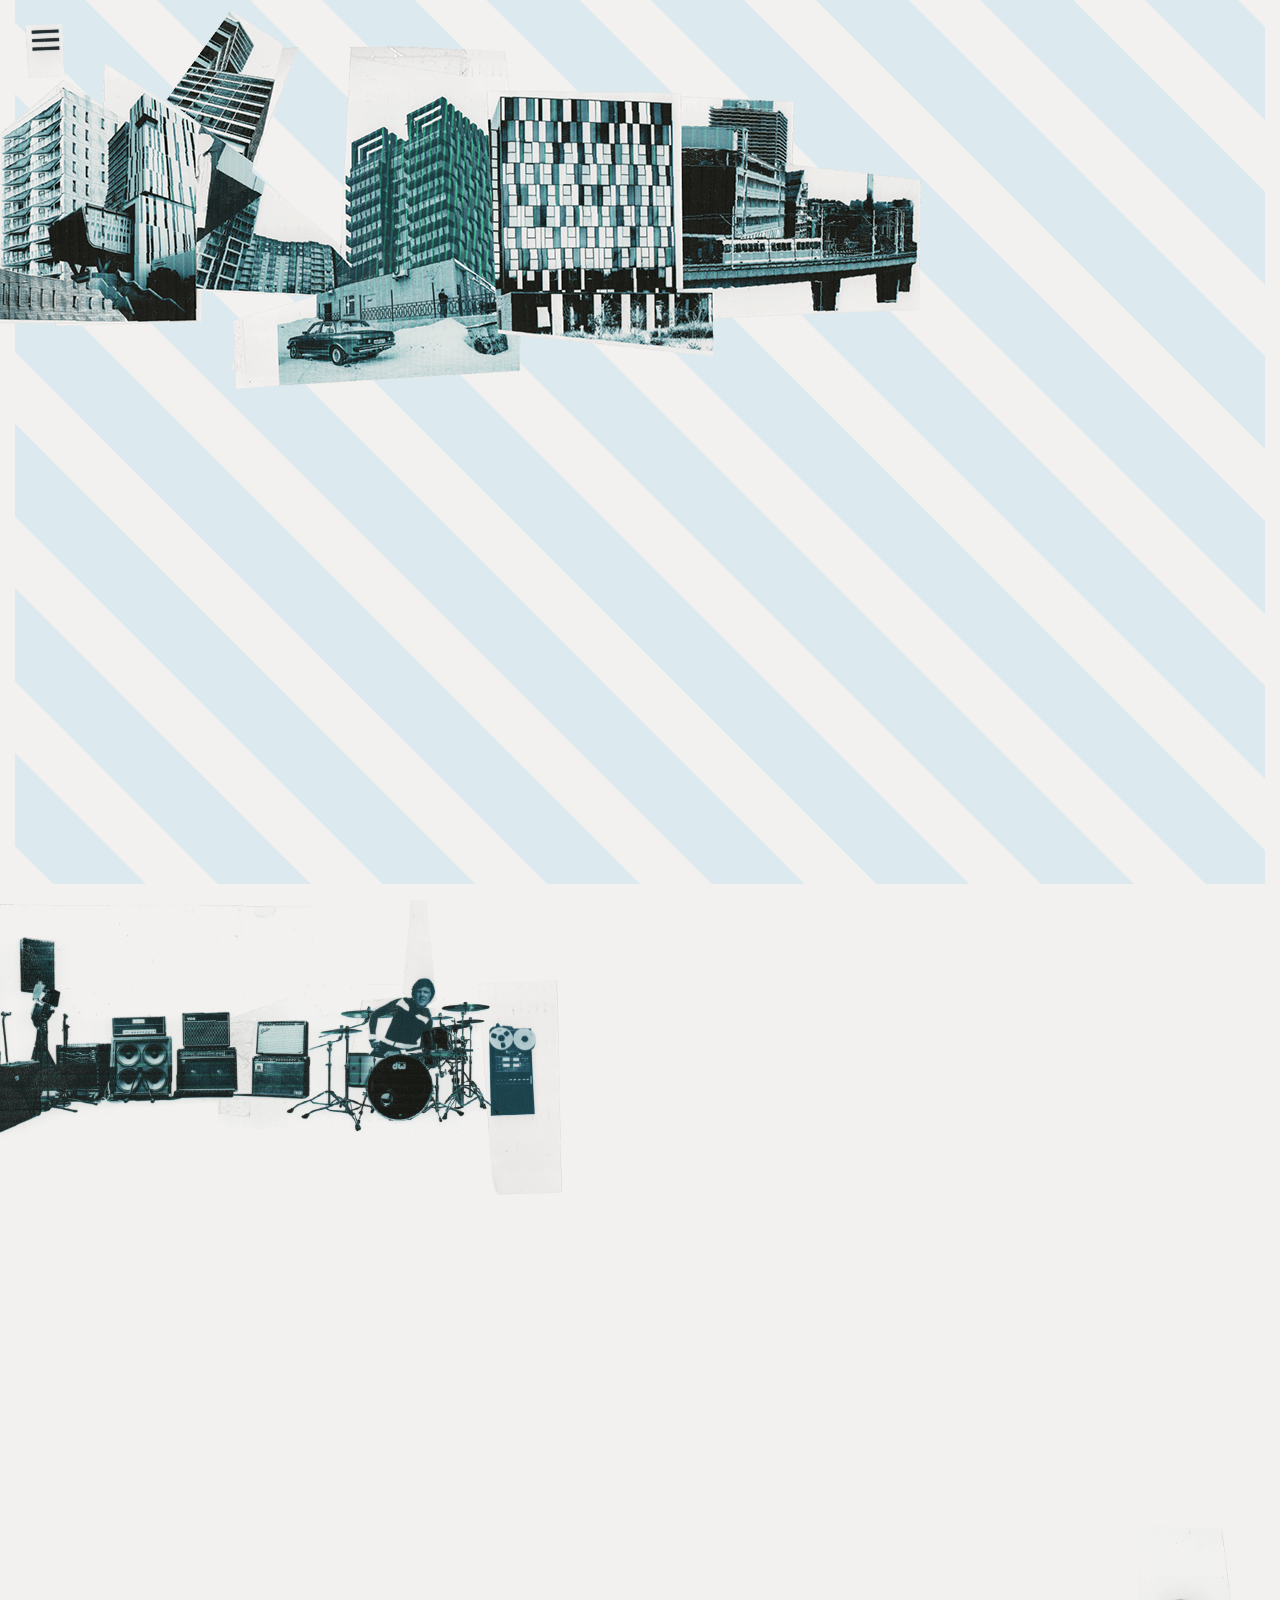
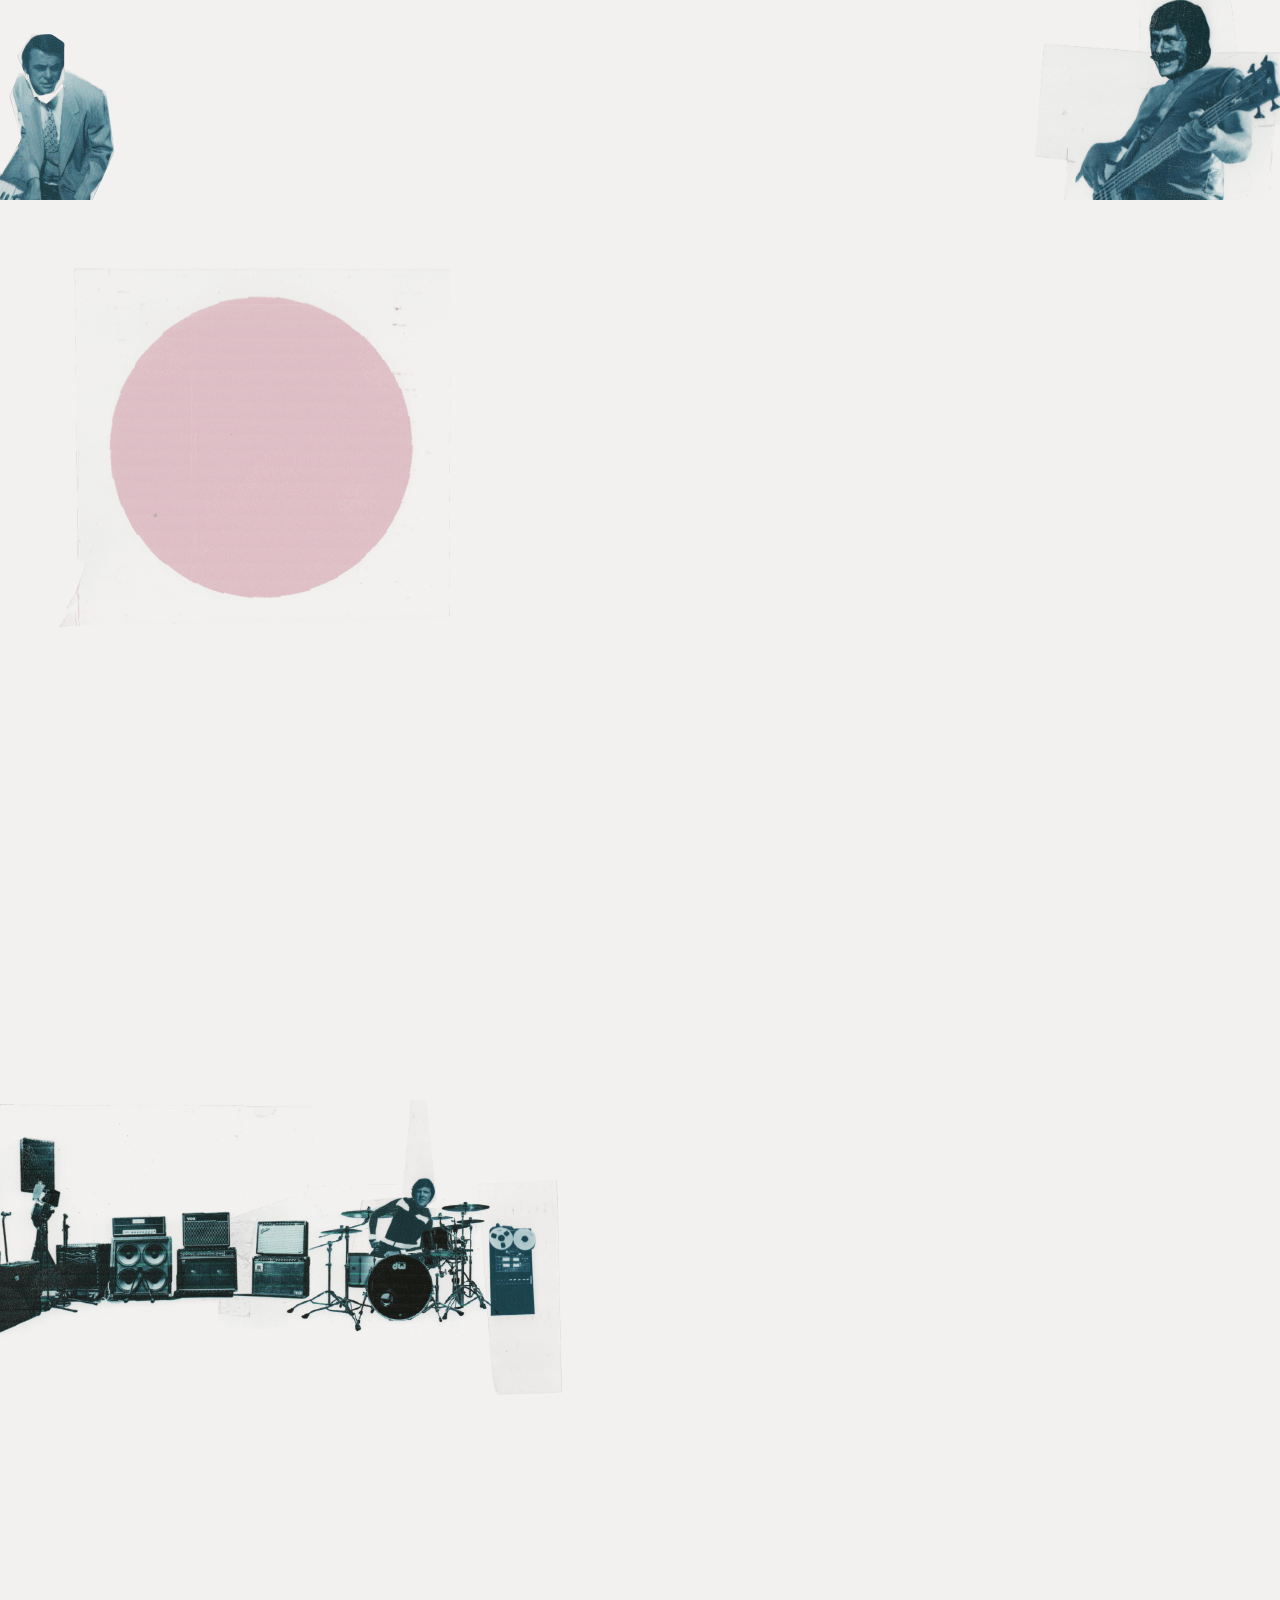
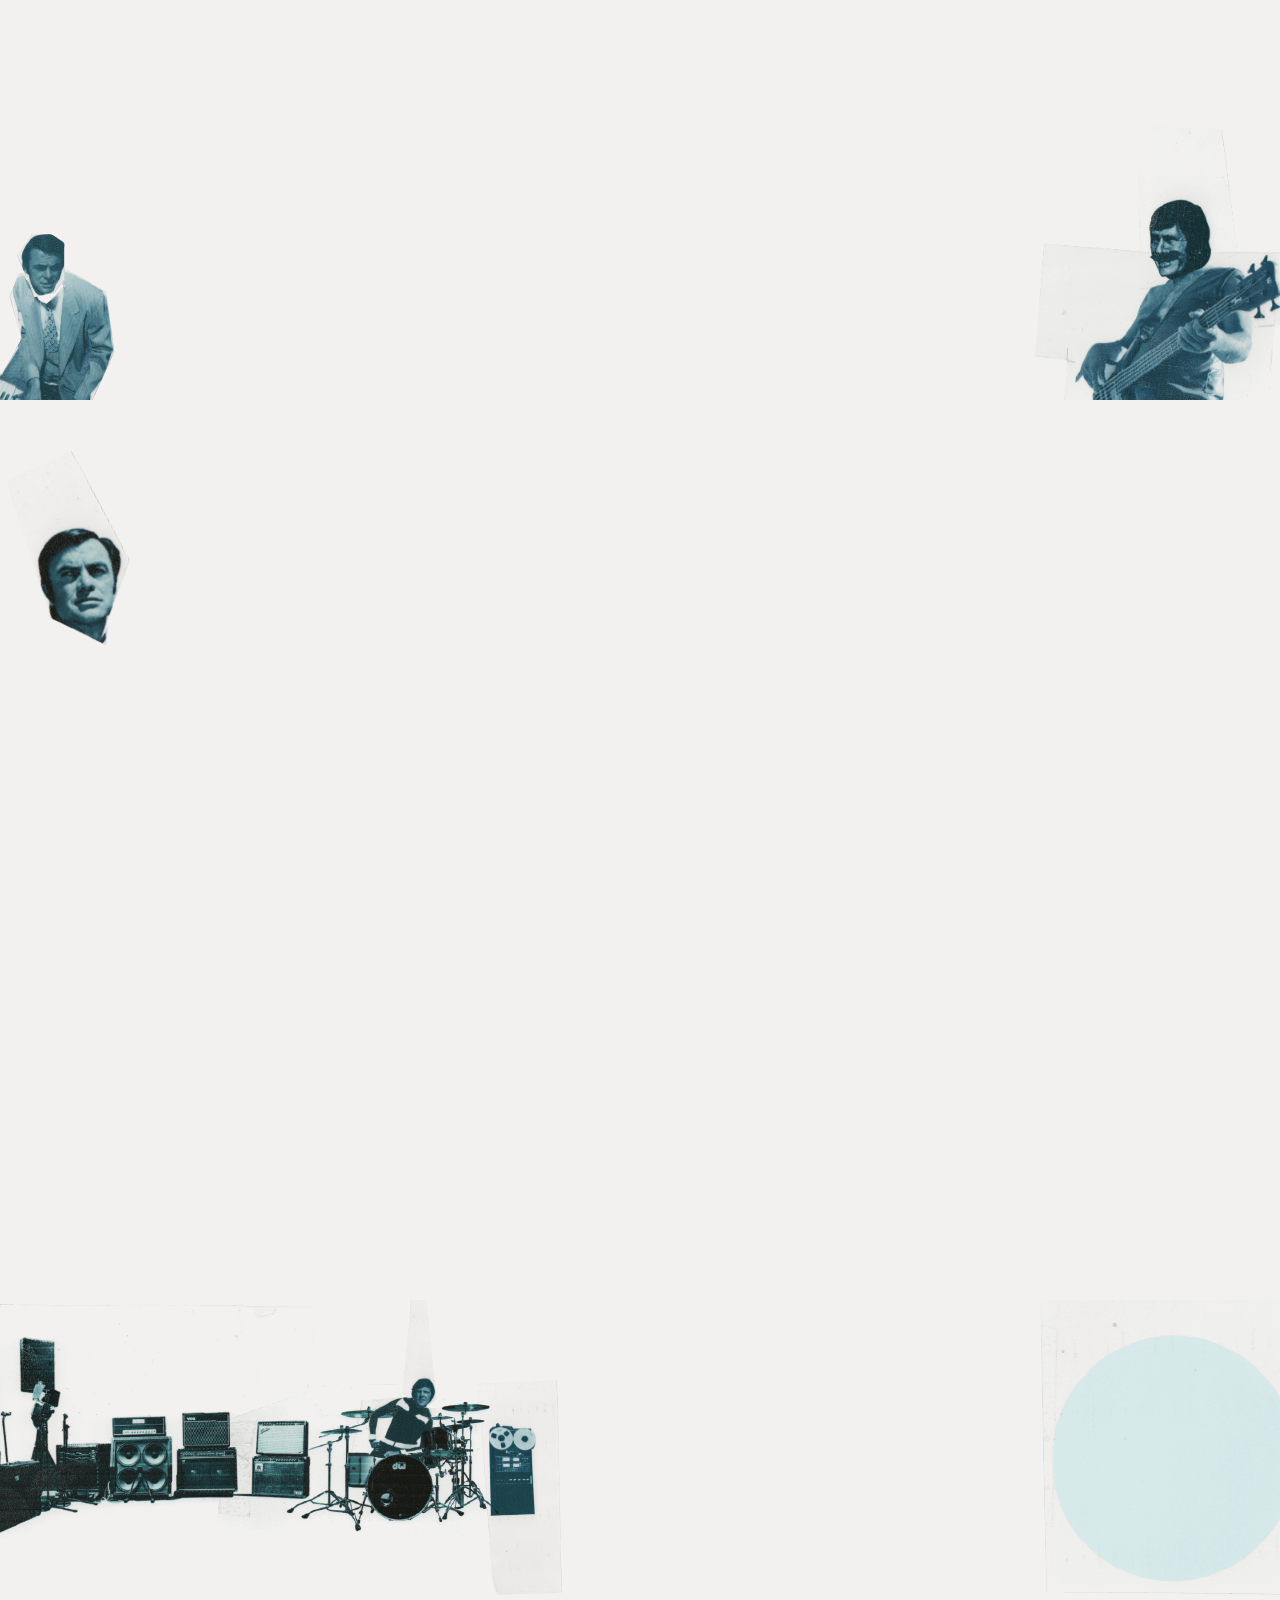
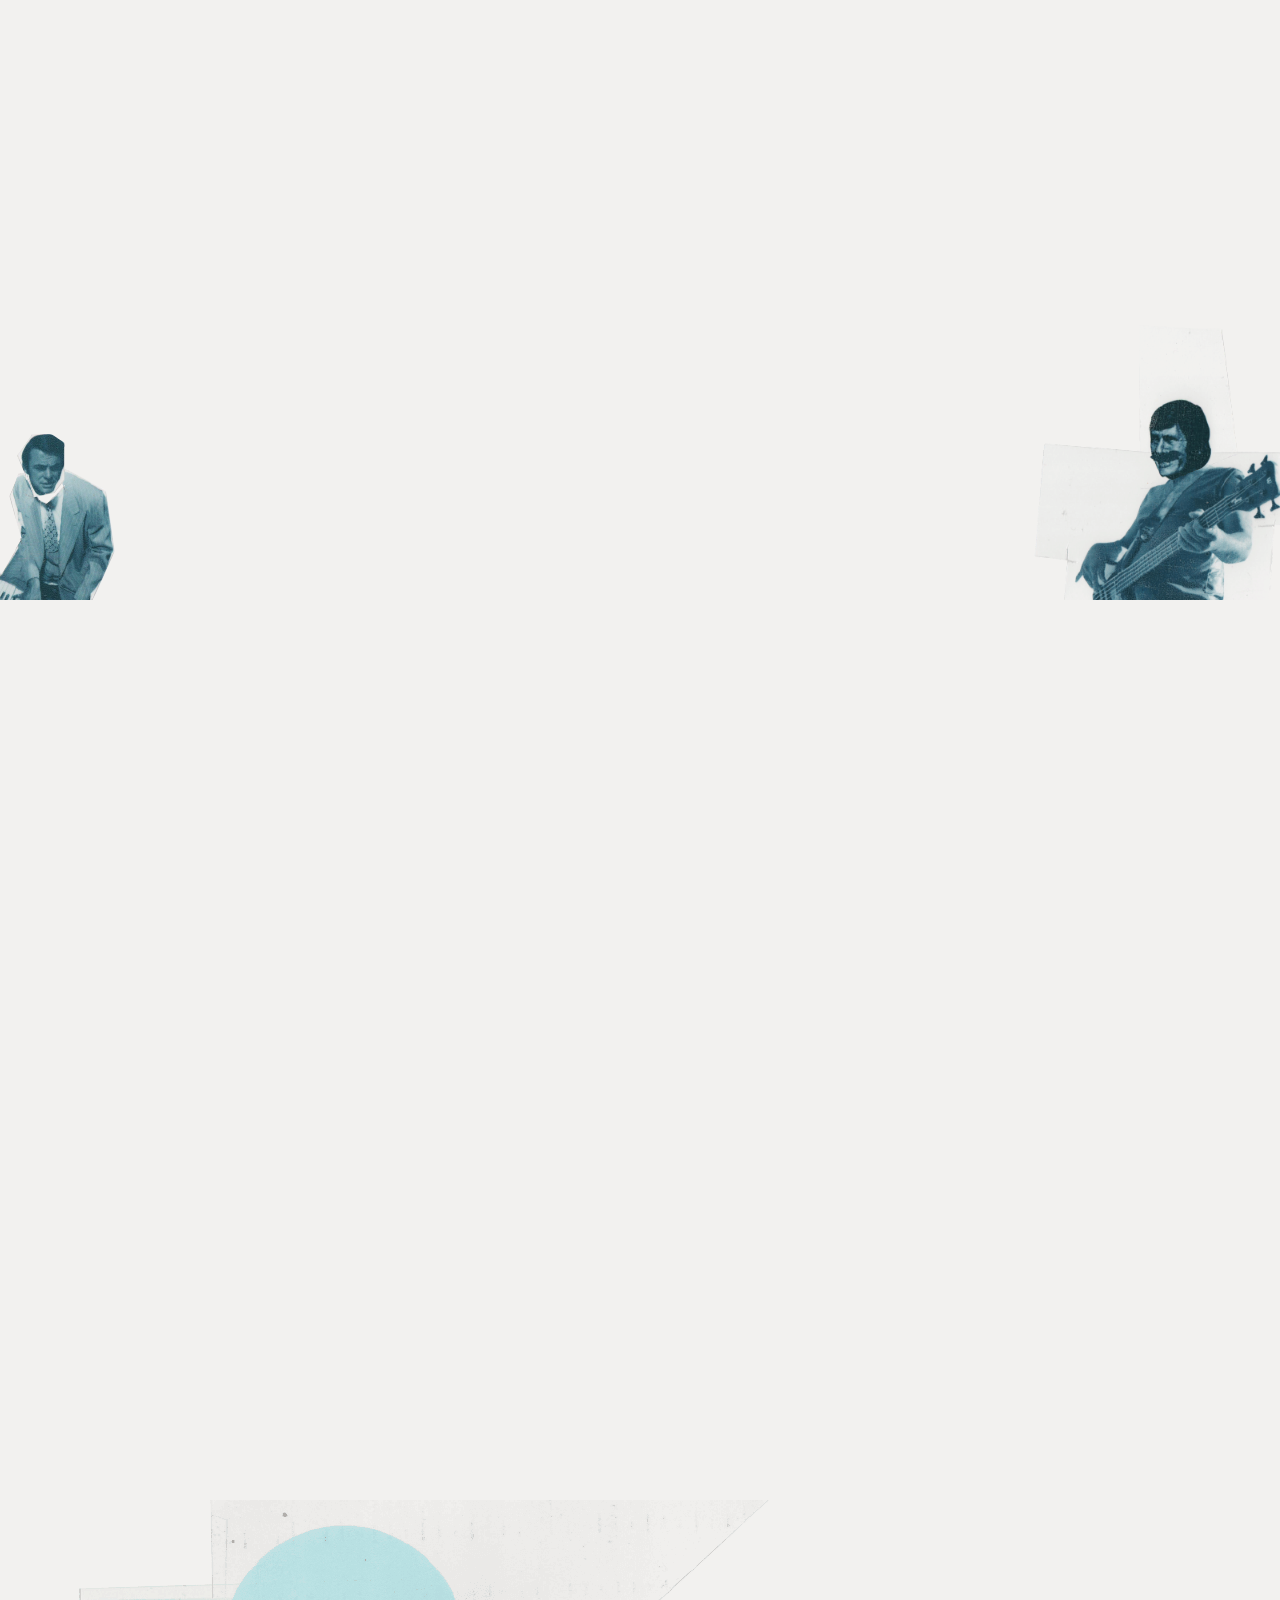
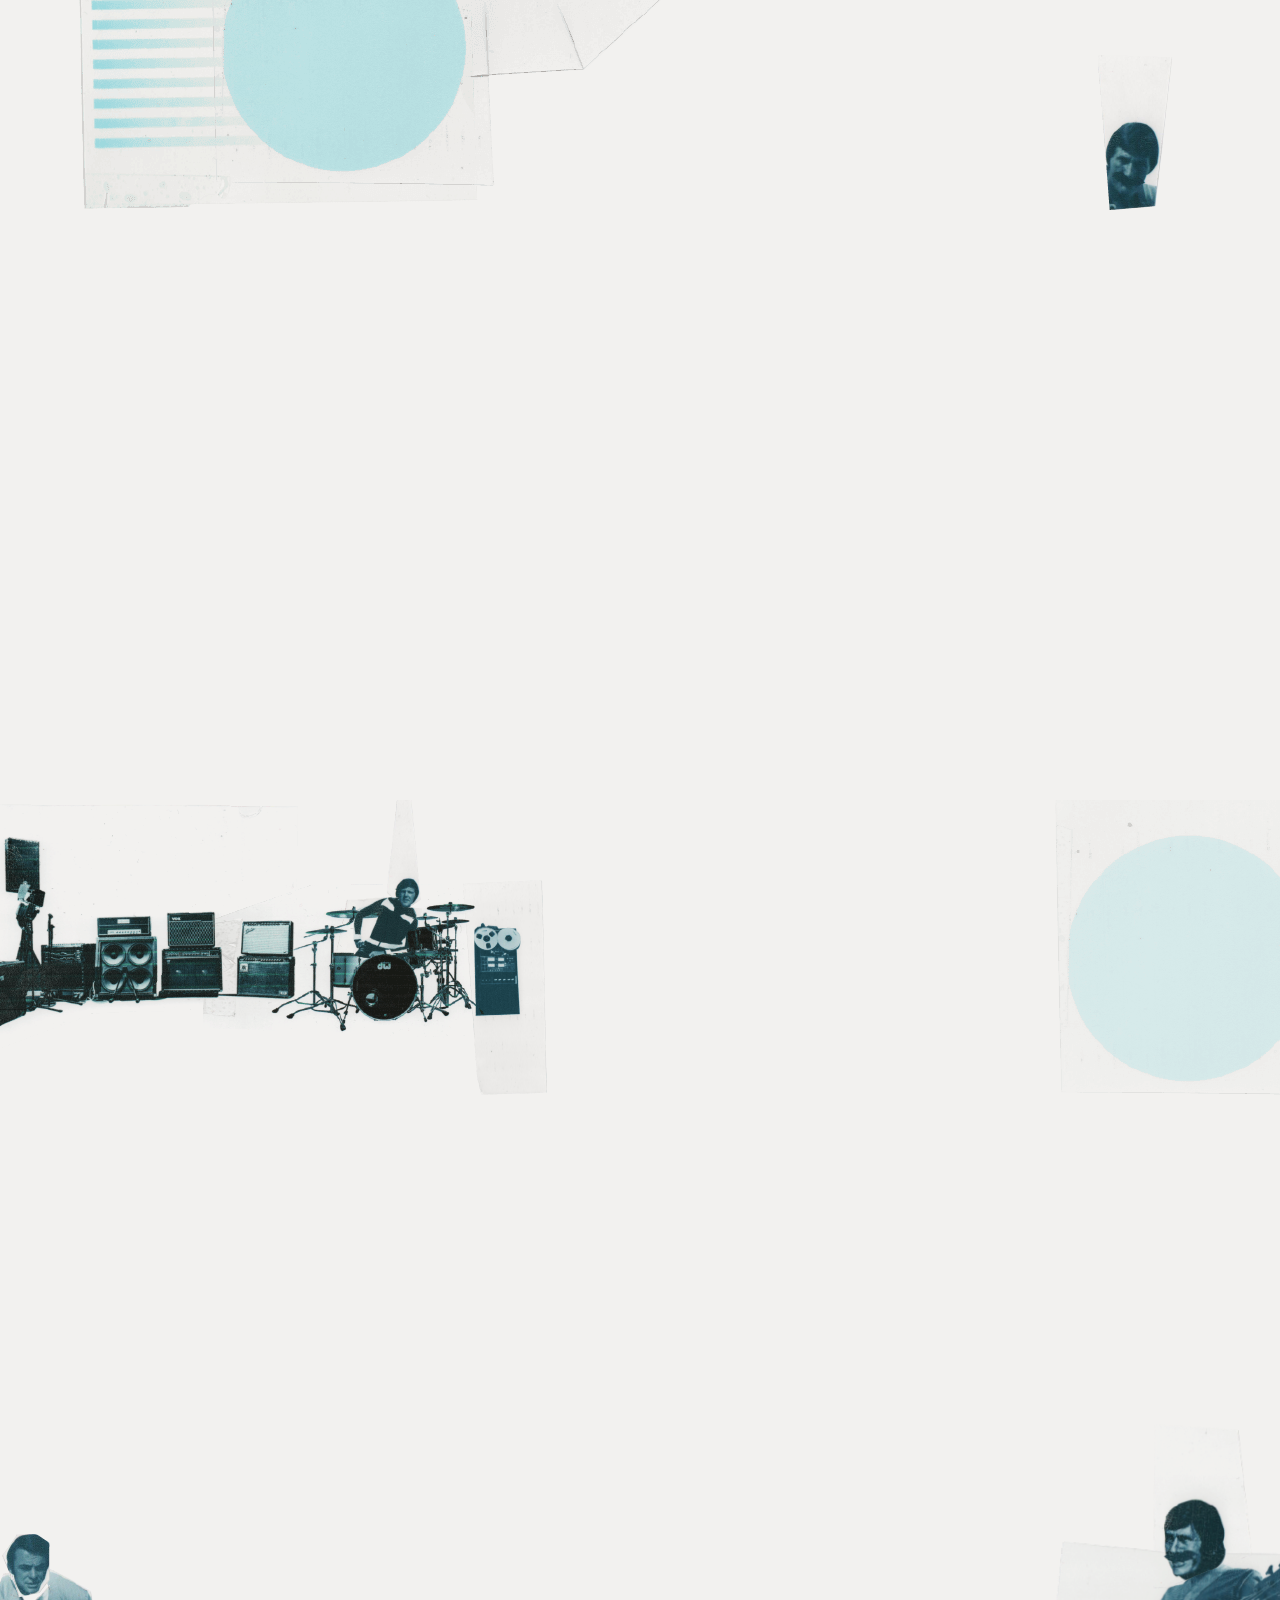
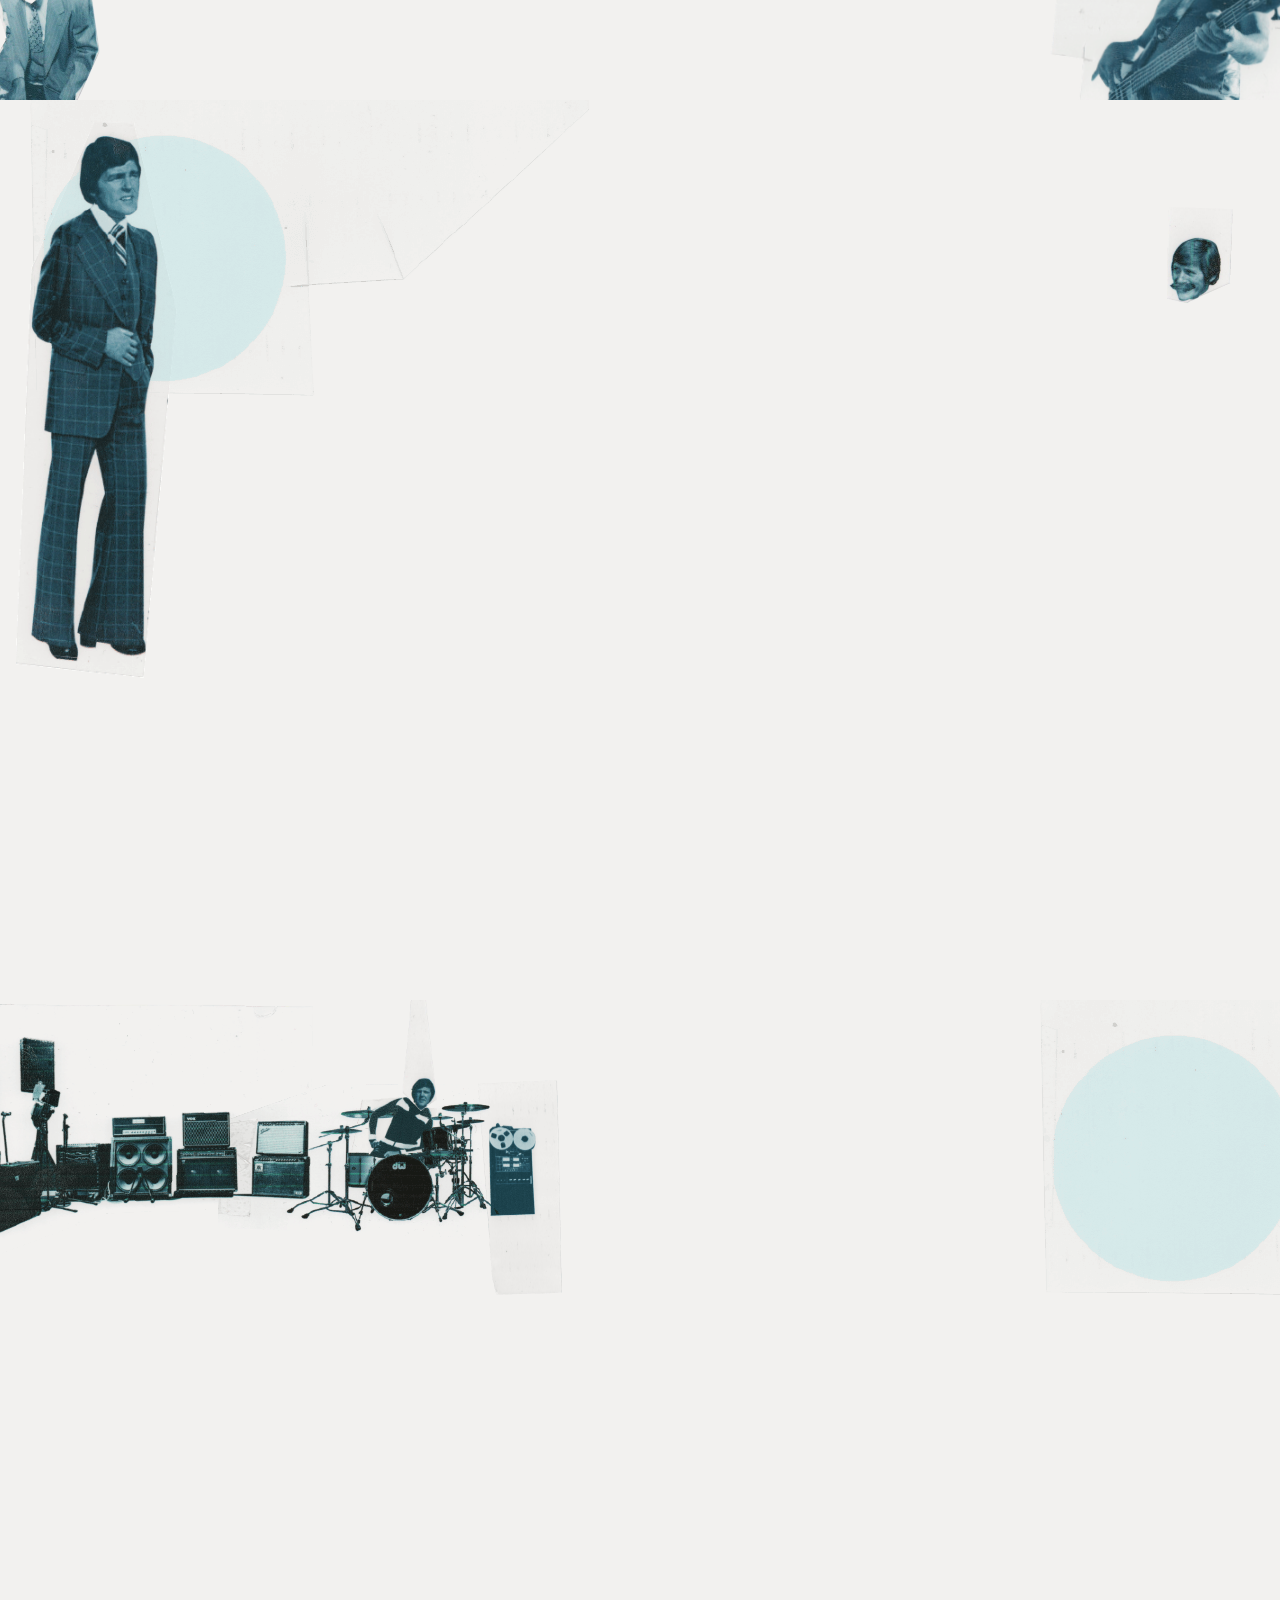
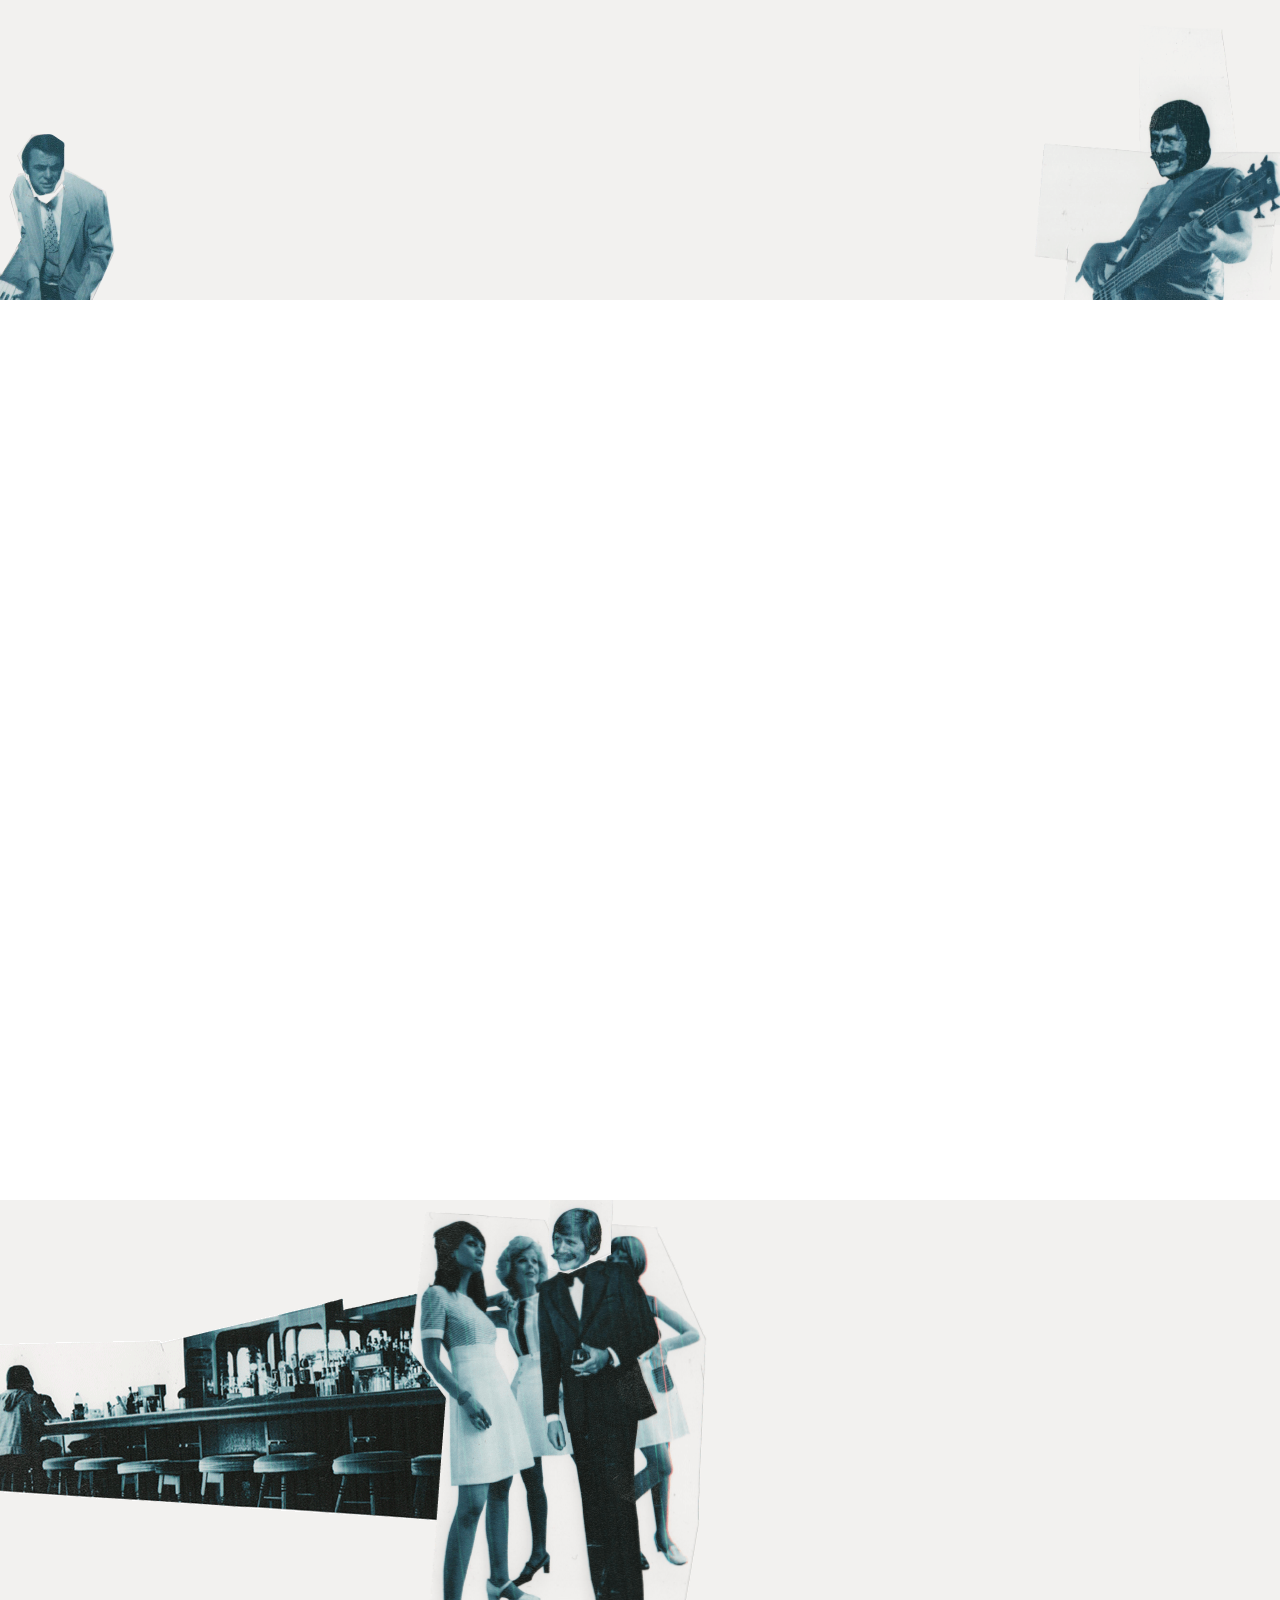
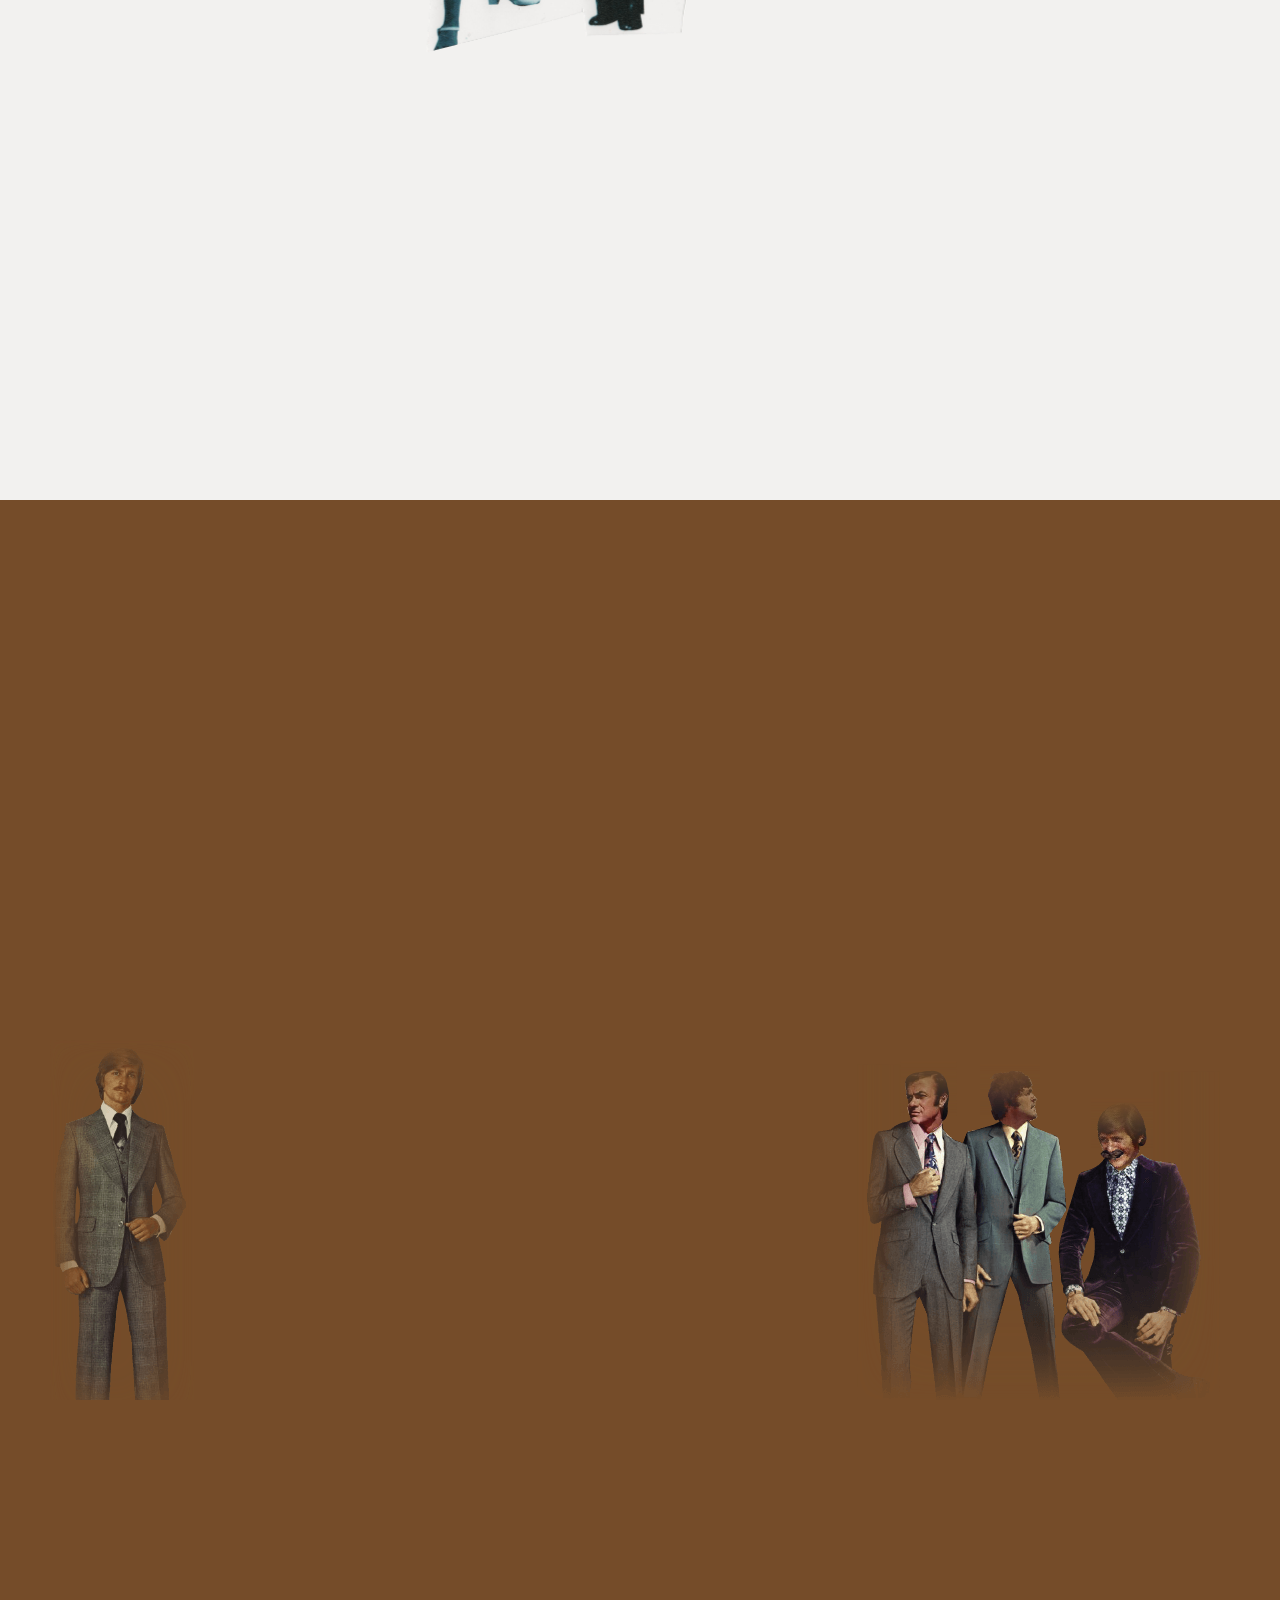
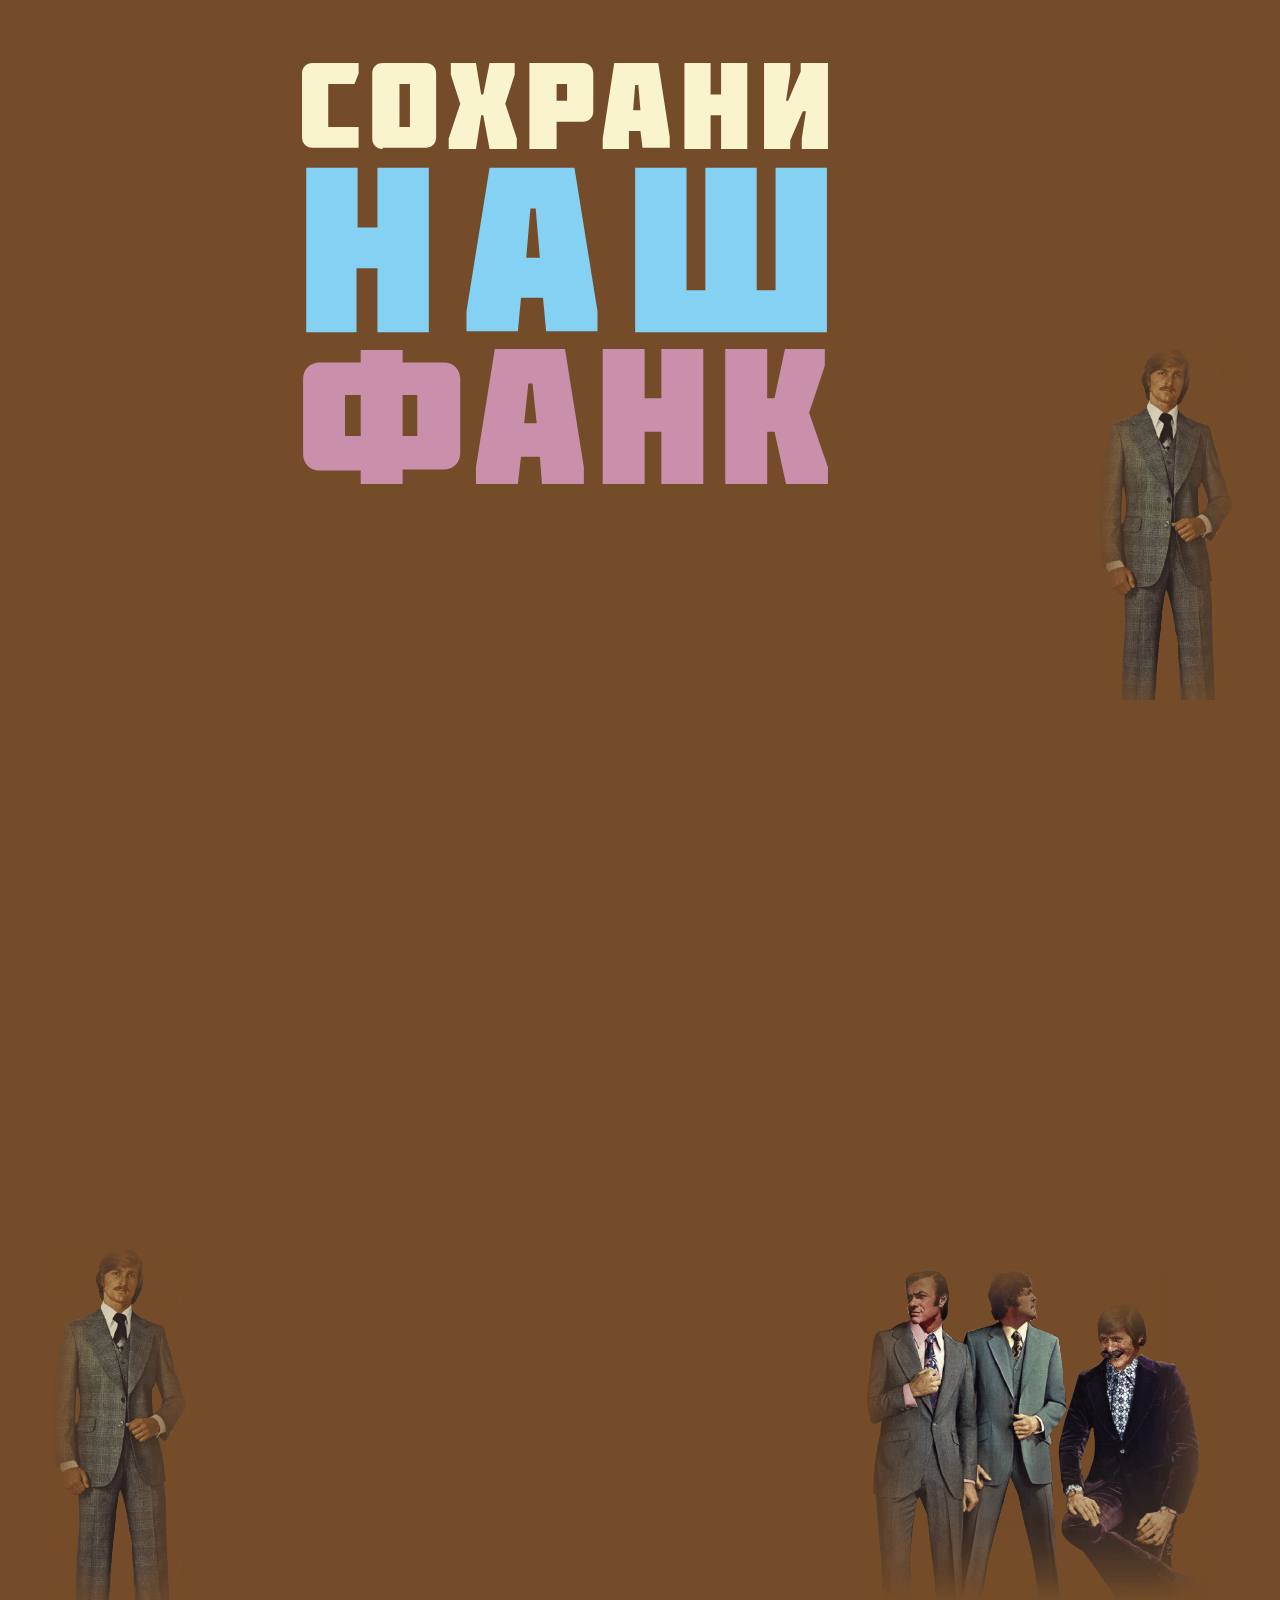
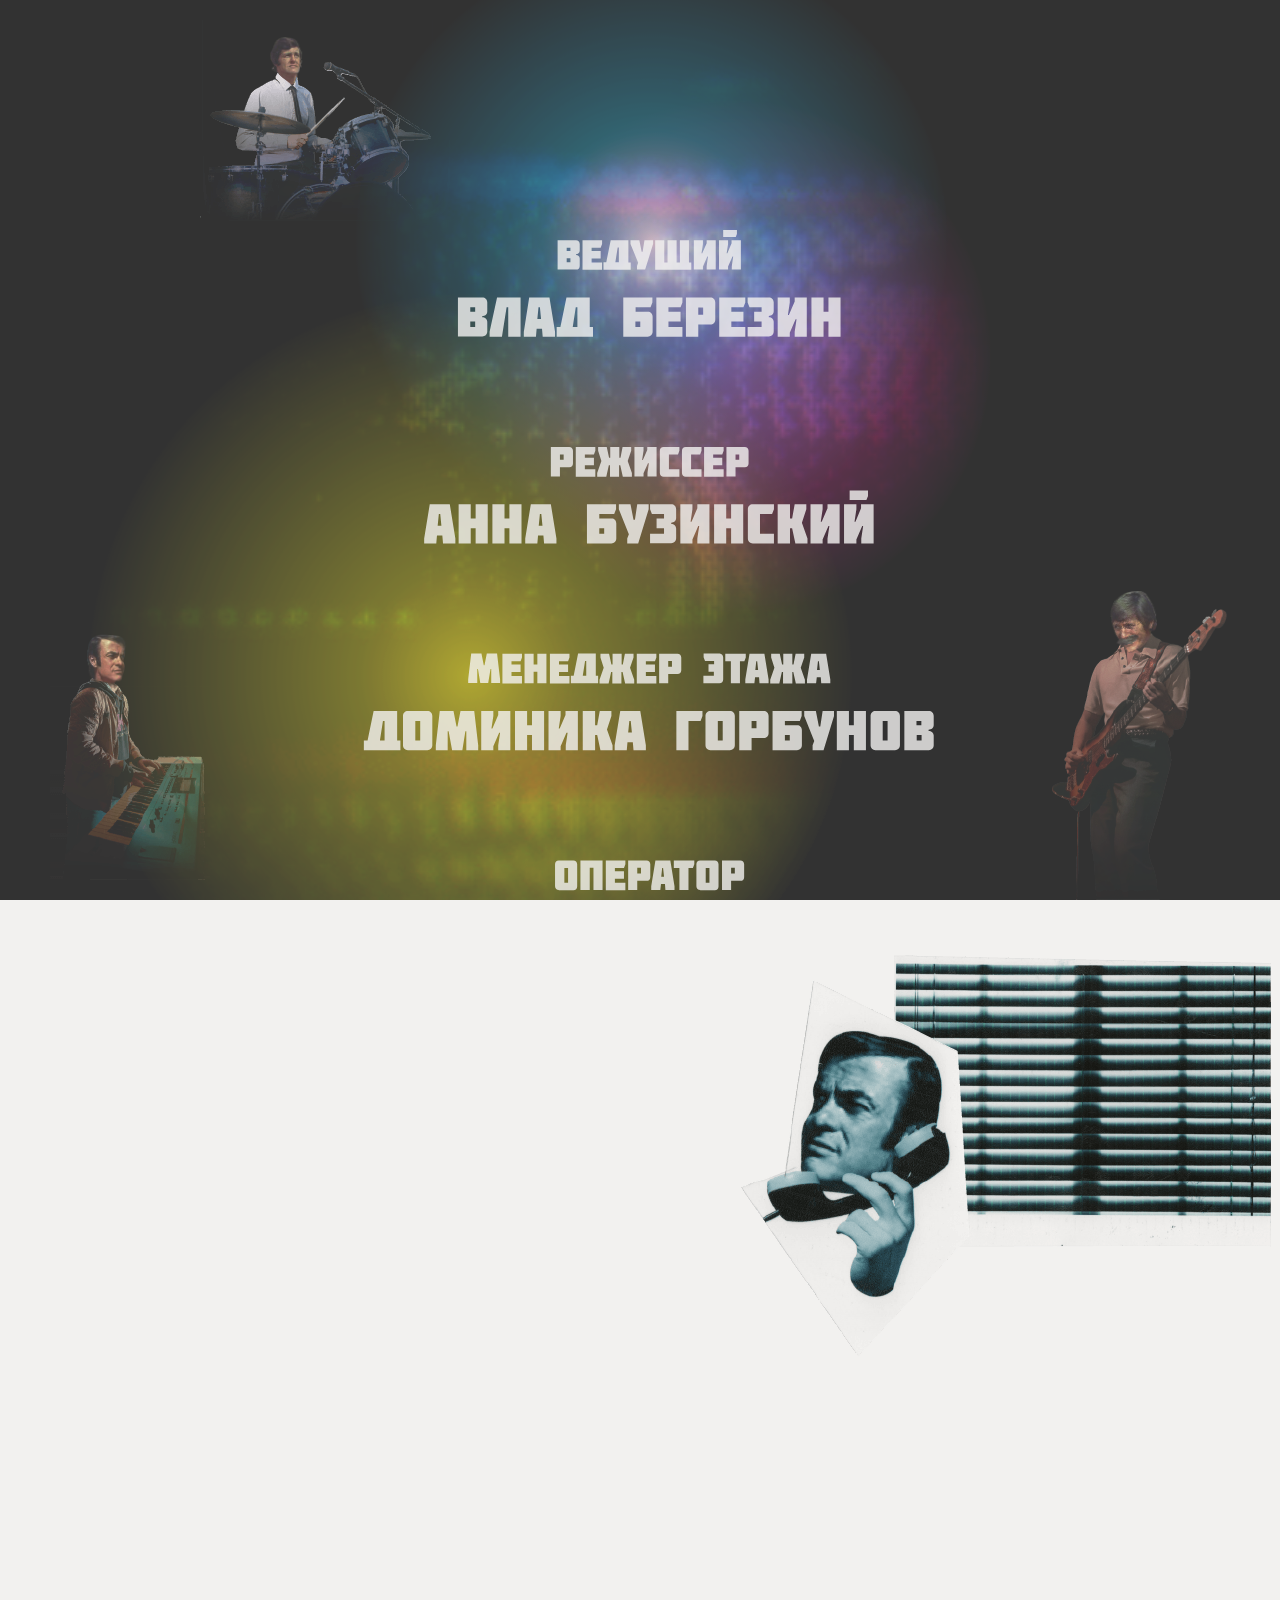
==== www/anim.html @ cc9f5324 "added compressed image files" ====
<html>
  <head>
    <meta charset="utf-8">
    <meta name="viewport" content="width=device-width,initial-scale=1.0">
    <meta http-equiv="X-UA-Compatible"content="ie=edge">
    <link rel="stylesheet" href="anim-style.css">
    <link rel="stylesheet" href="bootstrap.min.css">

  </head>
  <body>


  <img src="anim-assets/menu-btn-acetate-01.png" id="anim-menu-btn"/>
    <div class="container-fluid no-padding" id="anim-menu">
     <div class="row" id="anim-menu-row-1">
       <div class="col-sm-12">
         <img src="assets/close-cream-24px.svg" id="anim-close-btn"/>
         <a href="index.html" id="exit-interactive-story">
           exit interactive story
         </a>
       </div>
     </div>
     <div class="row" id="anim-menu-row-2">
       <div class="col-sm-12">

       </div>
     </div>
    </div>
<!--ROTATION PROMPT!/////////////////////////////////////////////////////////////////////////////////-->

    <div class="container-fluid no-padding" id="landscape-prompt">
      <div class="row">
        <div class="col-sm-12">
          <p id="landscape">
            please rotate your device
          </p>
        </div>
      </div>
    </div>

<!--SECTION ONE//////////////////////////////////////////////////////////////////////////////////////////////-->

    <div class="container-fluid" id="sectionOne">
      <div class="row">
        <div class="col-sm-12">
        <div id="s1BtnFwdContainer">
          <img id="section1BtnFwd" class="img-responsive" src="anim-assets/acetateBtnBlack-01.png"/>
        </div>
          <!--<img id="section1BtnBck" class="img-responsive" src="assets/acetateBtnBlack-01.png"/>-->
          <img id="tomsk" class="img-responsive" src="anim-assets/tomsk.png"/>
          <img id="big-stripes" src="anim-assets/blue-stripes.svg"/>
          <h1 id="tomsk-txt">tomsk, russia</h1>
          <img id="logo-1" src="anim-assets/logo-01.png" />
    </div>
  </div>
</div>

<!--SECTION TWO//////////////////////////////////////////////////////////////////////////////////////////////-->

<div class="container-fluid" id="sectionTwo">
  <div class="row">
    <div class="col-sm-12 col-md-12">
      <img id="section2BtnFwd" class="img-responsive" src="anim-assets/acetateBtnBlack-01.png"/>
      <img id="section2BtnBck" class="img-responsive" src="anim-assets/acetateBtnBlack-01.png"/>
      <img id="studio-left" class="img-responsive" src="anim-assets/studio-left-01.png"/>
      <img id="blue-circle" class="img-responisve" src="anim-assets/BlueCircle-01.png" />
      <img id="marathead" class="img-responsive" src="anim-assets/Marat-Head122px.png" />
      <img id="maratbody" class="img-responsive" src="anim-assets/Marat-Body320px.png"/>
      <img id="studio-drums" class="img-responisve" src="anim-assets/drums-cutout-01.png" />
      <img id="yaroslav-head" class="img-responisve" src="anim-assets/yaroslav-head-cutout-01.png" />
      <img id="yaroslav-body" class="img-responisve" src="anim-assets/yaroslav-body-cutout-01.png" />
      <img id="alexei-body" class="img-responisve" src="anim-assets/alexei-body-cutout-01.png" />
      <img id="alexei-head" class="img-responisve" src="anim-assets/alexei-head-cutout-01.png" />
      <img id="reeltoreel" class="img-responisve" src="anim-assets/ReelToReel-01.png" />
      <p id="alexei-d2" class="dialogue-styling">
        <mark>Hey Marat, can you remember that band we toured with back in '86?</mark>
      </p>
    </div>
  </div>
</div>

<!--SECTION THREE//////////////////////////////////////////////////////////////////////////////////////////////-->

<div class="container-fluid" id="sectionThree">
  <div class="row">
    <div class="col-sm-12">
      <img id="section3BtnFwd" src="anim-assets/acetateBtnBlack-01.png"/>
      <img id="section3BtnBck" src="anim-assets/acetateBtnBlack-01.png"/>
      <img id="funk-comrades-lp" class="img-responsive" src="anim-assets/funk-comrades.png"/>
      <img id="yaroslav-head-down" class="img-responsive" src="anim-assets/Yaroslavhead.png"/>
      <img id="pink-circle-3" class="img-responsive" src="anim-assets/pink-circle-01.png"/>

      <div id="d3-container">
        <p id="yaroslav-d3" class="dialogue-styling">
            <mark>I remember those dudes! They were called Funk Comrades!</mark>
        </p>
        <p id="yaroslav-d3-2" class="dialogue-styling">
            <mark>They had that nasty funk man</mark>
        </p>
</div>

    </div>
  </div>
</div>

<!--SECTION FOUR//////////////////////////////////////////////////////////////////////////////////////////////-->

<div class="container-fluid" id="sectionFour">
  <div class="row">
    <div class="col-sm-12">
      <img id="studio-left-4" class="img-responsive" src="anim-assets/studio-left-01.png"/>
      <img id="blue-circle-4" class="img-responisve" src="anim-assets/BlueCircle-01.png" />
      <img id="marathead-4" class="img-responsive" src="anim-assets/Marat-Head122px.png" />
      <img id="maratbody-4" class="img-responsive" src="anim-assets/Marat-Body320px.png"/>
      <img id="studio-drums-4" class="img-responisve" src="anim-assets/drums-cutout-01.png" />
      <img id="yaroslav-head-4" class="img-responisve" src="anim-assets/yaroslav-head-cutout-01.png" />
      <img id="yaroslav-body-4" class="img-responisve" src="anim-assets/yaroslav-body-cutout-01.png" />
      <img id="alexei-body-4" class="img-responisve" src="anim-assets/alexei-body-cutout-01.png" />
      <img id="alexei-head-4" class="img-responisve" src="anim-assets/alexei-head-cutout-01.png" />
      <img id="reeltoreel-4" class="img-responisve" src="anim-assets/ReelToReel-01.png" />
      <img id="section4BtnFwd" src="anim-assets/acetateBtnBlack-01.png"/>
      <img id="section4BtnBck" src="anim-assets/acetateBtnBlack-01.png"/>

      <!--DIALOGUE//////////////////////////////////////////////////////////////////////////////-->
      <p id="marat-d4-1" class="dialogue-styling">
        <mark>That's why we toured with them, they were so nasty!</mark>
      </p>

      <p id="marat-d4-2" class="dialogue-styling">
        <mark>I've still got their LPs Alexei,
        I can bring them to the next rehearsal if you'd like to borrow them?</mark>
      </p>
      <p id="alexei-d4-3" class="dialogue-styling">
        <mark>Thanks man, but I don't have a turntable these days. I got rid of all of my music
        collection after signing up to this streaming account</mark>
      </p>

      <p id="alexei-d4-4" class="dialogue-styling">
        <mark>I've freed up a whole room at home!</mark>
      </p>

      <p id="marat-d4-5"  class="dialogue-styling">
        <mark>Wow. I never thought you'd get rid of your records</mark>
      </p>
      <p id="alexei-d4-6" class="dialogue-styling">
        <mark>Well, I thought at the time there's no point keeping everything if I can stream it.
        My wife is happy I've made more space!</mark>
      </p>
      <p id="alexei-d4-7" class="dialogue-styling">
        <mark>Let me search for Funk Comrades on my streaming account...</mark>
      </p>
    </div>
  </div>
</div>

<!--SECTION FIVE//////////////////////////////////////////////////////////////////////////////////////////////-->

<div class="container-fluid" id="sectionFive">
  <div class="row">
    <div class="col-sm-12">
      <img id="alexei-head-5" class="img-responisve" src="anim-assets/alexei-head-5-01.png"/>
      <img id="alexeis-pc" class="img-responisve" src="anim-assets/alexeis-pc-01.png"/>
      <img id="blue-circle-5" class="img-responisve" src="anim-assets/BlueCircle-01.png" />
      <img id="pink-circle-5" class="img-responsive" src="anim-assets/pink-circle-01.png"/>
      <h1 id="not-there-5">they're not there!</h1>
      <h1 id="hey-big-5">hey!</h1>
      <img id="section5BtnFwd" src="anim-assets/acetateBtnBlack-01.png"/>
      <img id="section5BtnBck" src="anim-assets/acetateBtnBlack-01.png"/>
    </div>
  </div>
</div>

<!--SECTION SIX//////////////////////////////////////////////////////////////////////////////////////////////-->

<div class="container-fluid" id="sectionSix">
  <div class="row">
    <div class="col-sm-12">
      <img id="studio-left-6" class="img-responsive" src="anim-assets/studio-left-01.png"/>
      <img id="blue-circle-6" class="img-responisve" src="anim-assets/BlueCircle-01.png"/>
      <img id="marathead-6" class="img-responsive" src="anim-assets/Marat-Head122px.png"/>
      <img id="maratbody-6" class="img-responsive" src="anim-assets/Marat-Body320px.png"/>
      <img id="studio-drums-6" class="img-responisve" src="anim-assets/drums-cutout-01.png"/>
      <img id="yaroslav-head-6" class="img-responisve" src="anim-assets/yaroslav-head-cutout-01.png"/>
      <img id="yaroslav-body-6" class="img-responisve" src="anim-assets/yaroslav-body-cutout-01.png"/>
      <img id="alexei-body-6" class="img-responisve" src="anim-assets/alexei-body-cutout-01.png"/>
      <img id="alexei-head-6" class="img-responisve" src="anim-assets/alexei-head-cutout-01.png"/>
      <img id="reeltoreel-6" class="img-responisve" src="anim-assets/ReelToReel-01.png"/>
      <img id="section6BtnFwd" src="anim-assets/acetateBtnBlack-01.png"/>
      <img id="section6BtnBck" src="anim-assets/acetateBtnBlack-01.png"/>
      <!--DIALOGUE/////////////////////////////////////////////////////////////////////////-->
      <p id="yaroslav-d6-1" class="dialogue-styling">
        <mark>Hey man I was listening to Funk Comrades recently on my streaming service</mark>
      </p>
      <p id="yaroslav-d6-2" class="dialogue-styling">
        <mark>I'll get it on here, give me a minute...</mark>
      </p>
      <p id="yaroslav-d6-3" class="dialogue-styling">
        <mark>They're not there!</mark>
      </p>
      <p id="marat-d6-4" class="dialogue-styling">
        <mark>Try another, what about The Nasties?</mark>
      </p>
      <p id="alexei-d6-5" class="dialogue-styling">
        <mark>They're gone too!</mark>
      </p>
    </div>
  </div>
</div>

<!--SECTION SEVEN//////////////////////////////////////////////////////////////////////////////////////////////-->

<div class="container-fluid" id="sectionSeven">
  <div class="row">
    <div class="col-sm-12">
      <img id="blue-circle-7" class="img-responisve" src="anim-assets/BlueCircle-01.png"/>
      <img id="yaroslav-mob" class="img-responisve" src="anim-assets/yaroslavsMobile-01.png"/>
      <img id="pink-circle-7" class="img-responsive" src="anim-assets/pink-circle-01.png"/>
      <img id="big-stripes-7" class="img-responsive" src="anim-assets/blue-stripes.svg"/>
      <img id="deleted-us-7" class="img-responsive" src="anim-assets/deleted-us-01.svg"/>
      <img id="section7BtnFwd" src="anim-assets/acetateBtnBlack-01.png"/>
      <img id="section7BtnBck" src="anim-assets/acetateBtnBlack-01.png"/>
    </div>
  </div>
</div>

<!--SECTION EIGHT//////////////////////////////////////////////////////////////////////////////////////////////-->

<div class="container-fluid" id="sectionEight">
  <div class="row">
    <div class="col-sm-12">
      <img id="marat-face-8" class="img-responsive" src="anim-assets/marat-face-8-01.png"/>
      <img id="deleting1" class="img-responsive" src="anim-assets/deletingthefunk1-01.png"/>
      <img id="pink-circle-8" class="img-responsive" src="anim-assets/pink-circle-01.png"/>
      <img id="stripes-8" class="img-responsive" src="anim-assets/stripes-01.png"/>
      <img id="overlay-8" class="img-responsive" src="anim-assets/overlay.png"/>
      <img id="blue-circle-8" class="img-responisve" src="anim-assets/BlueCircle-01.png"/>
      <img id="section8BtnFwd" src="anim-assets/acetateBtnBlack-01.png"/>
      <img id="section8BtnBck" src="anim-assets/acetateBtnBlack-01.png"/>

    </div>
  </div>
</div>

<!--SECTION NINE//////////////////////////////////////////////////////////////////////////////////////////////-->

<div class="container-fluid" id="sectionNine">
  <div class="row">
    <div class="col-sm-12" id="section9">

      <img id="studio-left-9" class="img-responsive" src="anim-assets/studio-left-01.png"/>
      <img id="blue-circle-9" class="img-responisve" src="anim-assets/BlueCircle-01.png"/>
      <img id="marathead-9" class="img-responsive" src="anim-assets/Marat-Head122px.png"/>
      <img id="maratbody-9" class="img-responsive" src="anim-assets/Marat-Body320px.png"/>
      <img id="studio-drums-9" class="img-responisve" src="anim-assets/drums-cutout-01.png" />
      <img id="yaroslav-head-9" class="img-responisve" src="anim-assets/yaroslav-head-cutout-01.png"/>
      <img id="baltic-funk-9" src="anim-assets/i-agree-baltic-funk-01.svg"/>
      <div id="baltic-funk-bg-9"></div>
      <img id="yaroslav-body-9" class="img-responisve" src="anim-assets/yaroslav-body-cutout-01.png"/>
      <img id="alexei-body-9" class="img-responisve" src="anim-assets/alexei-body-cutout-01.png"/>
      <img id="alexei-head-9" class="img-responisve" src="anim-assets/alexei-head-cutout-01.png"/>
      <img id="reeltoreel-9" class="img-responisve" src="anim-assets/ReelToReel-01.png"/>
      <img id="reel-1-9" class="img-responisve" src="anim-assets/reel1clip-01.png"/>
      <img id="reel-2-9" class="img-responisve" src="anim-assets/reel2clip-01.png"/>
      <img id="logo-9" class="img-responisve" src="anim-assets/FrenchFriesLogo-01.svg"/>
      <img id="logo-overlay-9" class="img-responisve" src="anim-assets/FrenchFriesLogo-02.svg"/>
      <img id="section9BtnFwd" src="anim-assets/acetateBtnBlack-01.png"/>
      <img id="section9BtnBck" src="anim-assets/acetateBtnBlack-01.png"/>
      <img id="cta-9" class="img-responisve" src="anim-assets/play-another-groove-01.png"/>
      <img id="yesbtn-9" class="img-responisve" src="anim-assets/yes-btn-01.png"/>
      <img id="nobtn-9" class="img-responisve" src="anim-assets/no-btn-01.png"/>

      <!--DIALOGUE/////////////////////////////////////////////////////////////////////////-->
      <p id="alexei-d9-1" class="dialogue-styling">
        <mark>What shall we do? We can't let this happen, we won't get royalties</mark>
      </p>
      <p id="marat-d9-2" class="dialogue-styling">
        <mark>We never made money from those streaming sites anyway</mark>
      </p>
      <p id="marat-d9-3" class="dialogue-styling">
        <mark>We need to make a stink, a groovy stink</mark>
      </p>
      <p id="yaroslav-d9-4" class="dialogue-styling">
        <mark>Like this! 1 - 2 - 3!</mark>
      </p>
      <p id="marat-d9-5" class="dialogue-styling">
        <mark>Look at Yaroslav he plays so effortlessly!</mark>
      </p>
      <p id="alexei-d9-6" class="dialogue-styling">
        <mark>He's so slick he looks like he's doing nothing!</mark>
      </p>
      <p id="yaroslav-d9-7" class="dialogue-styling">
        <mark>We bad!</mark>
      </p>
    </div>
  </div>
</div>


<!--SECTION TEN//////////////////////////////////////////////////////////////////////////////////////////////-->

<div class="container-fluid" id="sectionTen">
  <div class="row">
    <div class="col-sm-12">
      <img id="yarslavSuit-10" class="img-responisve" src="anim-assets/yarolav-10-01.png" />
      <img id="pie-chart-10" class="img-responisve" src="anim-assets/pieChart-01.png" />
      <img id="text-10" class="img-responisve" src="anim-assets/text-10-01.png" />
      <img id="blue-circle-10" class="img-responisve" src="anim-assets/BlueCircle-01.png" />
      <img id="big-stripes-10" class="img-responsive" src="anim-assets/blue-stripes.svg"/>
      <img id="marat-head-10" class="img-responisve" src="anim-assets/barfly-scene-acetate-head.png" />
      <img id="section10BtnFwd" src="anim-assets/acetateBtnBlack-01.png"/>
      <img id="section10BtnBck" src="anim-assets/acetateBtnBlack-01.png"/>


    </div>
  </div>
</div>

<!--SECTION ELEVEN//////////////////////////////////////////////////////////////////////////////////////////////-->

<div class="container-fluid" id="sectionEleven">
  <div class="row">
    <div class="col-sm-12">
      <img id="studio-left-11" class="img-responsive" src="anim-assets/studio-left-01.png"/>
      <img id="blue-circle-11" class="img-responisve" src="anim-assets/BlueCircle-01.png" />
      <img id="marathead-11" class="img-responsive" src="anim-assets/Marat-Head122px.png" />
      <img id="maratbody-11" class="img-responsive" src="anim-assets/Marat-Body320px.png"/>
      <img id="studio-drums-11" class="img-responisve" src="anim-assets/drums-cutout-01.png" />
      <img id="yaroslav-head-11" class="img-responisve" src="anim-assets/yaroslav-head-cutout-01.png" />
      <img id="yaroslav-body-11" class="img-responisve" src="anim-assets/yaroslav-body-cutout-01.png" />
      <img id="alexei-body-11" class="img-responisve" src="anim-assets/alexei-body-cutout-01.png" />
      <img id="alexei-head-11" class="img-responisve" src="anim-assets/alexei-head-cutout-01.png"/>
      <img id="reeltoreel-11" class="img-responisve" src="anim-assets/ReelToReel-01.png"/>
      <img id="section11BtnFwd" src="anim-assets/acetateBtnBlack-01.png"/>
      <img id="section11BtnBck" src="anim-assets/acetateBtnBlack-01.png"/>

      <!--DIALOGUE---------------------------------------------------------------------------->
      <p id="yaroslav-d11-1" class="dialogue-styling">
        <mark>We need to get the funk onto phones dudes!</mark>
      </p>
      <p id="marat-d11-2" class="dialogue-styling">
        <mark>How will we do that?</mark>
      </p>
    </div>
  </div>
</div>

<!--SECTION TWELVE//////////////////////////////////////////////////////////////////////////////////////////////-->

<div class="container-fluid" id="sectionTwelve">
  <div class="row">
    <div class="col-sm-12">
      <img id="alexei-12" class="img-responisve" src="anim-assets/alexei-head-12-01.png" />
      <img id="pink-stripes-12" class="img-responisve" src="anim-assets/pink-stripes-01.svg" />
      <img id="make-an-12" class="img-responisve" src="anim-assets/make-an-app-album-01.png" />
      <img id="blue-circle-12" class="img-responisve" src="anim-assets/BlueCircle-01.png" />
      <img id="alexeis-pc-12" class="img-responisve" src="anim-assets/alexeis-pc-01.png"/>
      <img id="alexeis-pc-screen-12" class="img-responisve" src="anim-assets/alexeis-pc-screen-01.png"/>
      <img id="marat-head-12" class="img-responisve" src="anim-assets/barfly-scene-acetate-head.png" />
      <img id="section12BtnFwd" src="anim-assets/acetateBtnBlack-01.png"/>
      <img id="section12BtnBck" src="anim-assets/acetateBtnBlack-01.png"/>
      <!--dialogue----------------------------------------------------------->
      <p id="marat-d12-1" class="dialogue-styling">
        <mark>A what?</mark>
      </p>
      <p id="alexei-d12-2" class="dialogue-styling">
        <mark>An app-album. Think of it as an LP on your phone</mark>
      </p>
      <p id="marat-d12-3" class="dialogue-styling">
        <mark>How will you do that?</mark>
      </p>
      <p id="alexei-d12-4" class="dialogue-styling">
        <mark>During our hiatus, I enrolled at college on a web development course, I learned about apps too</mark>
      </p>
      <p id="marat-d12-5" class="dialogue-styling">
        <mark>That's admirable!</mark>
      </p>
    </div>
  </div>
</div>

<!--SECTION THIRTEEN//////////////////////////////////////////////////////////////////////////////////////////////-->

<div class="container-fluid" id="sectionThirteen">
  <div class="row">
    <div class="col-sm-12">
      <img id="bar-13" class="img-responisve" src="anim-assets/Bar.png" />
      <img id="barfly-13" class="img-responisve" src="anim-assets/barfly-marat-women.png" />
      <img id="marat-head-13" class="img-responisve" src="anim-assets/barfly-scene-acetate-head.png" />
      <img id="blue-circle-13" class="img-responisve" src="anim-assets/BlueCircle-01.png" />
      <p id="marat-d13-1" class="dialogue-styling">
        <mark>I was a barfly during our hiatus!</mark>
      </p>
      <img id="section13BtnFwd" src="anim-assets/acetateBtnBlack-01.png"/>
      <img id="section13BtnBck" src="anim-assets/acetateBtnBlack-01.png"/>
    </div>
  </div>
</div>

<!--SECTION FOURTEEN TV STUDIO//////////////////////////////////////////////////////////////////////////////////////////////-->

<div class="container-fluid" id="sectionFourteen">
  <div class="row">
    <div class="col-sm-12" id="section14">
      <img id="band-interview-14" class="img-responsive" src="anim-assets/bandInterview-01.png" />
      <img id="alexei-14" class="img-responsive" src="anim-assets/alexei-head-14-01.png" />
      <img id="marat-face-14" class="img-responsive" src="anim-assets/marat-sans-tache-01.png" />
      <img id="marat-tache-14" class="img-responsive" src="anim-assets/marat-tache-01.png" />
      <img id="yaroslav-14" class="img-responsive" src="anim-assets/yaroslav-head-14-01.png" />
      <img id="presenter-14" class="img-responsive" src="anim-assets/presenter-14-01.png" />
      <img id="section14BtnFwd" src="anim-assets/acetateBtnBlack-01.png"/>
      <img id="section14BtnBck" src="anim-assets/acetateBtnBlack-01.png"/>
  <!--DIALOGUE------------------------------------------------------------------>
<div id="d14-container">
  <p id="presenter-d14-1" class="dialogue-styling-light">
    Welcome. Today I'm joined by some legends of Russian music
  </p>

  <p id="presenter-d14-2" class="dialogue-styling-light">
    The pioneers of the Baltic Funk Movement of the 80's,
  </p>

  <p id="presenter-d14-3" class="dialogue-styling-light">
    Ladies and gentlemen I give you French Fries!
  </p>

  <p id="presenter-d14-4" class="dialogue-styling-light">
    Wow guys, I'm a huge fan of the Baltic Funk. Marat, tell us why you're here
  </p>

  <p id="marat-d14-5" class="dialogue-styling-light">
    We're here to raise awareness of streaming companies deleting the funk!
  </p>

  <p id="marat-d14-6" class="dialogue-styling-light">
    We're here to save the funk!
  </p>

  <p id="presenter-d14-7" class="dialogue-styling-light">
    They're deleting the funk?
  </p>

  <p id="marat-d14-8" class="dialogue-styling-light">
    Yes, as unbelievable as it sounds, it's the truth
  </p>

  <p id="marat-d14-9" class="dialogue-styling-light">
    Just a few days ago we discovered that the major streaming
    services deleted the Baltic Funk
  </p>

  <p id="marat-d14-10" class="dialogue-styling-light">
    The Baltic Funk family, deleted, all gone
  </p>

  <p id="alexei-d14-11" class="dialogue-styling-light">
    They were all on streaming services just two weeks ago
  </p>

  <p id="alexei-d14-12" class="dialogue-styling-light">
    It's frightening, they're deleting whole genres
  </p>

  <p id="presenter-d14-13" class="dialogue-styling-light">
    I've heard about musician's issues with streaming companies
  </p>

  <p id="presenter-d14-14" class="dialogue-styling-light">
    But this is something else.
  </p>
</div>


    </div>
  </div>
</div>


<!--SECTION FIFTEEN TV STUDIO PRESENTER//////////////////////////////////////////////////////////////////////////////////////////////-->

<div class="container-fluid" id="sectionFifteen">
  <div class="row">
    <div class="col-sm-12">
      <img id="presenter-15" class="img-responsive" src="anim-assets/presenter-14-01.png"/>
      <img id="save-our-funk-15" class="img-responisve" src="anim-assets/save-our-funk-01.svg" />
      <img id="section15BtnFwd" src="anim-assets/acetateBtnBlack-01.png"/>
      <img id="section15BtnBck" src="anim-assets/acetateBtnBlack-01.png"/>
      <p id="presenter-d15-1" class="dialogue-styling-light">
        Join us tomorrow night for our special programme Save Our Funk!
      </p>

      <p id="presenter-d15-2" class="dialogue-styling-light">
        Where we investigate the plight of the Baltic Funk bands
      </p>
    </div>
  </div>
</div>

<!--SECTION SIXTEEN TV STUDIO//////////////////////////////////////////////////////////////////////////////////////////////-->

<div class="container-fluid" id="sectionSixteen">
  <div class="row">
    <div class="col-sm-12">
      <img id="band-interview-16" class="img-responsive" src="anim-assets/bandInterview-01.png" />
      <img id="alexei-16" class="img-responsive" src="anim-assets/alexei-head-14-01.png" />
      <img id="marat-face-16" class="img-responsive" src="anim-assets/marat-sans-tache-01.png" />
      <img id="marat-tache-16" class="img-responsive" src="anim-assets/marat-tache-01.png" />
      <img id="yaroslav-16" class="img-responsive" src="anim-assets/yaroslav-head-14-01.png" />
      <img id="presenter-16" class="img-responsive" src="anim-assets/presenter-14-01.png" />
      <img id="section16BtnFwd" src="anim-assets/acetateBtnBlack-01.png"/>
      <img id="section16BtnBck" src="anim-assets/acetateBtnBlack-01.png"/>

      <div id="d16-container">
        <p id="marat-d16-1" class="dialogue-styling-light">
          People just rent music when they stream
        </p>

        <p id="marat-d16-2" class="dialogue-styling-light">
          It's better to own your music. I've still got my old records and CDs
        </p>

        <p id="presenter-d16-3" class="dialogue-styling-light">
          But people do like the convenience of streaming Marat
        </p>

        <p id="marat-d16-4" class="dialogue-styling-light">
          I've seen nothing but inconvenience my friend, STREAMING SUCKS!
        </p>

        <p id="alexei-d16-5" class="dialogue-styling-light">
          We're looking at the middle ground
        </p>

        <p id="alexei-d16-6" class="dialogue-styling-light">
          The convenience of your mobile device, with the charm of analogue
        </p>

        <p id="alexei-d16-7" class="dialogue-styling-light">
          One payment, it's yours
        </p>

        <p id="presenter-d16-8" class="dialogue-styling-light">
          What's yours?
        </p>

        <p id="alexei-d16-9" class="dialogue-styling-light">
          The app-album! We're re-releasing our back catalogue as app-albums!
        </p>

        <p id="alexei-d16-10" class="dialogue-styling-light">
          Starting with our debut 'We Funk'!
        </p>

        <p id="presenter-d16-11" class="dialogue-styling-light">
          You're re-releasing the French Fries back catalogue as app albums?
        </p>

        <p id="marat-d16-12" class="dialogue-styling-light">
          Yes, that's right, they'll be similar to LPs, you'll be able
          view the album art whilst you're listening
        </p>

        <p id="marat-d16-13" class="dialogue-styling-light">
          Something we found was missing from streaming.
        </p>

        <p id="presenter-d16-14" class="dialogue-styling-light">
          So when can we expect to to see 'We Funk' in the app stores?
        </p>

        <p id="alexei-d16-15" class="dialogue-styling-light">
          There will be a free app-single release
        </p>

        <p id="alexei-d16-16" class="dialogue-styling-light">
          Which will be a web app
        </p>


        <p id="alexei-d16-17" class="dialogue-styling-light">
          Then we'll release the app-album natively in August
        </p>

        <p id="presenter-d16-18" class="dialogue-styling-light">
          That's great! I'm afraid that's all we've got time for
        </p>

        <p id="presenter-d16-19" class="dialogue-styling-light">
          Yaroslav, you've been quiet, are you OK my friend?
        </p>

        <p id="marat-d16-20" class="dialogue-styling-light">
          He's just nervous about being on TV
        </p>

        <p id="presenter-d16-21" class="dialogue-styling-light">
          There's no need to be nervous my friend
        </p>

        <p id="presenter-d16-22" class="dialogue-styling-light">
          You're one of the baddest drummers on the planet!
        </p>

        <p id="presenter-d16-23" class="dialogue-styling-light">
          Anyway that really is all we have time for
        </p>

        <p id="presenter-d16-24" class="dialogue-styling-light">
          Thank you to my special guests French Fries and thank you for watching!
        </p>

        <p id="presenter-d16-25" class="dialogue-styling-light">
          To play us out with 'Too Much Mustard' it's French Fries! Good evening Russia!
        </p>
      </div>
    </div>
  </div>
</div>

<!--SECTION SEVENTEEN LIVE ON TV!!//////////////////////////////////////////////////////////////////////////////////////////////-->

<div class="container-fluid" id="sectionSeventeen">
  <div class="row">
    <div class="col-sm-12">
      <img id="marat-live-17" class="img-responsive" src="anim-assets/marat-live-17-01.png" />
      <img id="marat-head-17" class="img-responsive" src="anim-assets/marat-head-17-01.png" />
      <img id="alexei-live-17" class="img-responsive" src="anim-assets/alexei-live-17-01.png" />
      <img id="alexei-head-17" class="img-responsive" src="anim-assets/alexei-head-17-01.png" />
      <img id="yaroslav-live-17" class="img-responsive" src="anim-assets/yaroslav-live-17-01.png" />
      <img id="yaroslav-head-17" class="img-responsive" src="anim-assets/yaroslav-head-17-01.png" />
      <img id="pink-grad" class="img-responsive" src="anim-assets/pink-gradient-01.svg" />
      <img id="white-grad" class="img-responsive" src="anim-assets/white-gradient-01.svg" />
      <img id="yellow-grad" class="img-responsive" src="anim-assets/yellow-gradient-01.svg" />
      <img id="glitch" class="img-responsive" src="anim-assets/glitch.png" />
      <img id="credits-17" src="anim-assets/credits-01.svg" />
      <img id="good-evening-russia-17" src="anim-assets/good-evening-russia-logo-01.svg" />
      <img id="section17BtnFwd" src="anim-assets/acetateBtnBlack-01.png"/>
      <img id="section17BtnBck" src="anim-assets/acetateBtnBlack-01.png"/>
    </div>
  </div>
</div>

<!--SECTION EIGHTEEN//////////////////////////////////////////////////////////////////////////////////////////////-->

<div class="container-fluid" id="sectionEighteen">
  <div class="row">
    <div class="col-sm-12">
      <img id="alexeis-blinds-18" class="img-responsive" src="anim-assets/alexeis-blinds-01.png" />
      <img id="alexeis-phone-18" class="img-responsive" src="anim-assets/alexei-phone-18-01.png" />
      <img id="blue-circle-18" class="img-responisve" src="anim-assets/BlueCircle-01.png" />
      <a href="index.html"><img src="anim-assets/acetateBtnBlack-01.png" id="section18BtnFwd"></a>
      <img id="section18BtnBck" src="anim-assets/acetateBtnBlack-01.png"/>
      <p id="alexei-d18-1" class="dialogue-styling">
        <mark>It's done</mark>
      </p>
    </div>
  </div>
</div>


    <script src="TimelineMax.min.js"></script>
    <script src="TweenMax.min.js"></script>
    <script src="howler.min.js"></script>
    <script src="anim.js"></script>
  </body>

</html>
---- www/anim-style.css ----
html {
  height: 100vh;
  width: 100vw;

}

body {
  height: 100vh;
  min-width: 100%;
  color: #212121;
  font-family: myFont;

}

mark {
  background-color: #212121 !important;
  color:#f2f1ef;
}

@font-face {
  font-family: myFont;
  src:url(anim-assets/helveticaneue-lt-std-roman.otf);
}

@font-face {
  font-family: molot;
  src: url(anim-assets/Molot-webfont.woff);
}

.row {
  height: 100%;
  min-width: 100%;
  overflow: hidden;
}



.container-fluid {
  height: 100vh;
  width: 100vw;
  overflow: hidden;
}



.dialogue-styling {
  font-family: helvetica, sans-serif;
  font-weight: bold;
  line-height: 1.2em;
  letter-spacing: 0.1em;
  z-index: 5;

}

.dialogue-styling-light {
  font-family: molot;
  line-height: 1em;
  letter-spacing: 0.5em;
  color: #f9f4cd;
  z-index: 5;
}

#landscape-prompt {
  background-color: #212121;
  z-index: 20;
}



#anim-menu-btn {
  position:fixed;
  top: 20px;
  left: 20px;
  width: 48px;
  z-index: 10;
}

#anim-menu {
  height: 0;
  width: 100%; /*change with JS*/
  position: fixed;
  top: 0;
  left: 0;
  /*visibility: hidden;*/
  opacity: 0; /*change with JS*/
  background-color: #212121;
  z-index: 11;
  transition: 0.2s;
  transition-timing-function: ease-in;
}

#anim-menu-row-1 {
  position: relative;
  top: 0;
  width: 100%;
  height: 50%;
  margin: 0;
}

#anim-menu-row-2 {
  position: relative;
  width: 100%;
  height: 50%;
  bottom: 0;
  margin: 0;
}

#exit-interactive-story {
  position: absolute;
  left: 50%;
  top: 50%;
  transform: translate(-50%);
  color: #84d2f6;
  text-align: center;
  font-size: 1rem;
  letter-spacing: 0.5em;
  text-decoration: none;
  opacity: 0;
  visibility: hidden;
  transition: 0.5s;
  transition-timing-function: ease-in;
}

#landscape {
  position: absolute;
  left: 50%;
  top: 50%;
  transform: translate(-50%);
  color: #84d2f6;
  text-align: center;
  font-size: 1rem;
  letter-spacing: 0.5em;
  text-decoration: none;

}

#anim-close-btn {
  position: absolute;
  top: 20px;
  right: 20px;
  width: 48px;
  z-index: 12;
  transition: 0.5s;
  transition-timing-function: ease-in;
  opacity: 0;
  visibility: hidden;
}






/*SECTION 1 ////////////////////////////////////////////////////////////////////////////////////////////////////////////////*/
#sectionOne {
  position: relative;
  background-color: #f2f1ef;
  height: 100vh;
  width: 100vw;
  overflow: hidden;
}

#tomsk {
  position: absolute;
  top:0;
  left:-100px;
  z-index: 2;
  /*mix-blend-mode: darken;*/
}

#big-stripes {
  position: relative;
  top: 0;
  left: 0;
  mix-blend-mode: darken;
  z-index: 1;
  opacity: 0.2;
  overflow: hidden;
  /*animation: big-stripes-anim 3s ease-in;*/
  /*animation-fill-mode: forwards;*/
}

#tomsk-txt {
  position: absolute;
  top: 140px;
  left: 50%;
  font-family: molot;
  /*letter-spacing: -4.5;*/
  /*font-weight:bolder;*/
  font-size: 3em;
  z-index: 7;
  opacity: 0;
  -webkit-transform: translate(-50%);

}

#logo-1 {
  position: absolute;
  top: 50px;
  left: 50%;
  -webkit-transform: translate(-50%);
  opacity: 0;

}

#section1BtnFwd {
  position: absolute;
  bottom: 35%;
  left: 50%;
  -webkit-transform: translate(-50%);
  z-index: 8;
  opacity: 0;
}

#section1BtnBck {
  position: absolute;
  top: 15px;
  left: 50%;
  -webkit-transform: translate(-50%) rotate(180deg);
  z-index: 4;
}



/*SECTION 2 ////////////////////////////////////////////////////////////////////////////////////////////////////////////////*/
#sectionTwo {
  position: relative;
  background-color: #f2f1ef;
  height: 100vh;
  width: 100vw;
  overflow: hidden;
}




#studio-left {
  position: absolute;
  left:-100px;
  top: -70px;
  mix-blend-mode: darken;
  overflow:hidden;
  transform:scale(0.7);
  z-index: 3;
}

#studio-drums {
  position: absolute;
  top: 75px;
  left: 210px;
  z-index: 2;
  mix-blend-mode: darken;
}

#yaroslav-body {
  position: absolute;
  top: 75px;
  left: 325px;
  transform: scale(0.7);
  z-index: 1;
}

#yaroslav-head {
  position: absolute;
  top: -65px;
  left: 380px;
  transform: scale(0.7);
  z-index: 1;
}

#marathead {
  position:absolute;
  bottom: 90px;
  right: 30px;
  z-index: 3;
  -webkit-transform: scale(0.8);
  mix-blend-mode: darken;
}

#maratbody {
  position: absolute;
  bottom: -40px;
  right: -40px;
  mix-blend-mode: darken;
  -webkit-transform: scale(0.8);
  z-index: 2;
}

#alexei-body {
  position: absolute;
  bottom: -40px;
  left: -40px;
  z-index: 5;
  mix-blend-mode: darken;
}

#alexei-head {
  position: absolute;
  bottom: 100px;
  left: 10px;
  z-index: 6;
}



#reeltoreel {
  position: absolute;
  top: -35px;
  left: 420px;
  transform: scale(0.5);
}

#blue-circle {
  position:absolute;
  left: 50px;
  top: 100px;
  mix-blend-mode: darken;
  z-index: 6;
  opacity: 0;
}

#alexei-d2 {
position: absolute;
bottom: 50px;
left: 150px;
margin-right: 400px;
z-index: 5;
opacity: 0;
}


#section2BtnBck {
  position: absolute;
  top: 50px;
  left: 50%;
  -webkit-transform: translate(-50%) rotate(180deg);
  z-index: 7;
  opacity: 0;
}

#section2BtnFwd {
  position: absolute;
  bottom: 50px;
  left: 50%;
  -webkit-transform: translate(-50%);
  opacity: 0;
  z-index: 7;

}

/*SECTION 3 ////////////////////////////////////////////////////////////////////////////////////////////////////////////////*/

#sectionThree {
  position: relative;
  background-color: #f2f1ef;
  height: 100vh;
  width: 100vw;
  overflow: hidden;
}

#funk-comrades-lp {
  position: absolute;
  top: 40px;
  left: 180px;

}

#yaroslav-head-down {
  position:absolute;
  top: 10px;
  left: 20px;
  z-index: 2;
  mix-blend-mode: darken;
  opacity: 0;
}

#d3-container {
  position: absolute;
  top: 150px;
  right: 50px;
  width: 200px;
  height: 100px;
  z-index: 4;
}

#yaroslav-d3 {
  position: absolute;
  z-index: 5;
  opacity: 0;
}

#yaroslav-d3-2 {
  position: absolute;
  z-index: 5;
  opacity: 0;
}


#section3BtnFwd {
  position: absolute;
  bottom: 50px;
  left: 50%;
  -webkit-transform: translate(-50%);
  z-index: 3;
  opacity: 0;
}

#section3BtnBck {
  position: absolute;
  top: 50px;
  left: 50%;
  -webkit-transform: translate(-50%) rotate(180deg);
  z-index: 3;
  opacity: 0;
}

#pink-circle-3 {
  position: absolute;
  top: 50px;
  left: 50px;
  mix-blend-mode: darken;
  opacity: 0.5;
  z-index: 2;
}






/*SECTION FOUR///////////////////////////////////////////////////////////////////////////////////////////////////*/

#sectionFour {
  position: relative;
  background-color: #f2f1ef;
  height: 100vh;
  width: 100vw;
  overflow: hidden;
}

#studio-left-4 {
  position: absolute;
  left:-100px;
  top: -70px;
  mix-blend-mode: darken;
  overflow:hidden;
  transform:scale(0.7);
  z-index: 3;
}

#studio-drums-4 {
  position: absolute;
  top: 75px;
  left: 210px;
  z-index: 2;
  mix-blend-mode: darken;

}

#yaroslav-body-4 {
  position: absolute;
  top: 75px;
  left: 325px;
  transform: scale(0.7);
  z-index: 1;
}

#yaroslav-head-4 {
  position: absolute;
  top: -65px;
  left: 380px;
  transform: scale(0.7);
  z-index: 1;
}

#marathead-4 {
  position:absolute;
  bottom: 90px;
  right: 30px;
  z-index: 3;
  -webkit-transform: scale(0.8);
  mix-blend-mode: darken;
}

#maratbody-4 {
  position: absolute;
  bottom: -40px;
  right: -40px;
  mix-blend-mode: darken;
  -webkit-transform: scale(0.8);
  z-index: 2;
}

#alexei-body-4 {
  position: absolute;
  bottom: -40px;
  left: -40px;
  z-index: 5;
}

#alexei-head-4 {
  position: absolute;
  bottom: 100px;
  left: 10px;
  z-index: 6;
}



#reeltoreel-4 {
  position: absolute;
  top: -35px;
  left: 420px;
  transform: scale(0.5);
}

#blue-circle-4 {
  position:absolute;
  right: -350px;
  top: -40px;
  mix-blend-mode: darken;
  z-index: 7;
  opacity: 0;
}

#section4BtnFwd {
  position: absolute;
  bottom: 50px;
  left: 50%;
  -webkit-transform: translate(-50%);
  z-index: 8;
  opacity: 0;
  mix-blend-mode: darken;
}

#section4BtnBck {
  position: absolute;
  top: 50px;
  left: 50%;
  -webkit-transform: translate(-50%) rotate(180deg);
  z-index: 8;
  opacity: 0;
  mix-blend-mode: darken;
}


/*SECTION 4 DIALOGUE /////////////////////////////////////////////////////////////////////////////////*/

#marat-d4-1 {
  position: absolute;
  bottom: 70px;
  right: 200px;
  text-align: right;
  margin-left: 220px;
  opacity: 0;
}

#marat-d4-2 {
  position: absolute;
  bottom: 30px;
  right: 200px;
  text-align: right;
  margin-left: 250px;
  opacity: 0;
}

#alexei-d4-3 {
  position: absolute;
  bottom: 30px;
  left: 150px;
  margin-right: 200px;
  z-index: 5;
  opacity: 0;
}

#alexei-d4-4 {
  position: absolute;
  bottom: 50px;
  left: 150px;
  margin-right: 300px;
  z-index: 5;
  opacity: 0;
}

#marat-d4-5 {
  position: absolute;
  bottom: 50px;
  right: 200px;
  text-align: right;
  margin-left: 300px;
  z-index: 5;
  opacity: 0;
}

#alexei-d4-6 {
  position: absolute;
  bottom: 30px;
  left: 150px;
  margin-right: 200px;
  z-index: 5;
  opacity: 0;
}

#alexei-d4-7 {
  position: absolute;
  bottom: 50px;
  left: 150px;
  margin-right: 200px;
  z-index: 5;
  opacity: 0;
}

/*SECTION FIVE///////////////////////////////////////////////////////////////////////////////////////////////////*/
#sectionFive {
  position: relative;
  background-color: #f2f1ef;
  height: 100vh;
  width: 100vw;
  overflow: hidden;
}

#alexei-head-5 {
  position: absolute;
  top: 50px;
  left: 20px;
  mix-blend-mode: darken;
}

#alexeis-pc {
  position: absolute;
  top: 50px;
  left: 100px;
  mix-blend-mode: darken;
}

#blue-circle-5 {
  position: absolute;
  top: 10px;
  left: 10px;
  mix-blend-mode: darken;
}

#pink-circle-5 {
  position: absolute;
  top: 10px;
  right: 60px;
  mix-blend-mode: darken;
  opacity: 0.5;
}
#not-there-5 {
  position: absolute;
  top: 45%;
  right: 30px;
  font-family: myFont;
  color: #212121;
  /*font-style: oblique;*/
  letter-spacing: 3;
  font-weight:bolder;
  font-size: 2em;
  z-index: 2;
  opacity: 0;
}

#hey-big-5 {
  position: absolute;
  top: 33%;
  right: 140px;
  font-family: myFont;
  color: #f2f1ef;
  font-style: oblique;
  letter-spacing: -1;
  font-weight:bolder;
  font-size: 6em;
  z-index: 1;
  opacity: 0;
}

#section5BtnFwd {
  position: absolute;
  bottom: 50px;
  left: 50%;
  -webkit-transform: translate(-50%);
  z-index: 3;
  opacity: 0;
}

#section5BtnBck {
  position: absolute;
  top: 50px;
  left: 50%;
  -webkit-transform: translate(-50%) rotate(180deg);
  z-index: 8;
  opacity: 0;
}

/*SECTION SIX///////////////////////////////////////////////////////////////////////////////////////////////////*/

#sectionSix {
  position: relative;
  background-color: #f2f1ef;
  height: 100vh;
  width: 100vw;
  overflow: hidden;
}

#studio-left-6 {
  position: absolute;
  left:-100px;
  top: -70px;
  mix-blend-mode: darken;
  overflow:hidden;
  transform:scale(0.7);
  z-index: 3;
}

#studio-drums-6 {
  position: absolute;
  top: 75px;
  left: 210px;
  z-index: 2;
  mix-blend-mode: darken;
}

#yaroslav-body-6 {
  position: absolute;
  top: 75px;
  left: 325px;
  transform: scale(0.7);
  z-index: 1;
}

#yaroslav-head-6 {
  position: absolute;
  top: -65px;
  left: 380px;
  transform: scale(0.7);
  z-index: 1;
}

#marathead-6 {
  position:absolute;
  bottom: 90px;
  right: 30px;
  z-index: 3;
  -webkit-transform: scale(0.8);
  mix-blend-mode: darken;
}

#maratbody-6 {
  position: absolute;
  bottom: -40px;
  right: -40px;
  mix-blend-mode: darken;
  -webkit-transform: scale(0.8);
  z-index: 2;
}

#alexei-body-6 {
  position: absolute;
  bottom: -40px;
  left: -40px;
  z-index: 5;
}

#alexei-head-6 {
  position: absolute;
  bottom: 100px;
  left: 10px;
  z-index: 6;
}



#reeltoreel-6 {
  position: absolute;
  top: -35px;
  left: 420px;
  transform: scale(0.5);
}

#blue-circle-6 {
  position:absolute;
  right: -350px;
  top: -40px;
  mix-blend-mode: darken;
  z-index: 1;
  opacity: 0.5;
}

#section6BtnFwd {
  position: absolute;
  bottom: 50px;
  left: 50%;
  -webkit-transform: translate(-50%);
  z-index: 8;
  opacity: 0;
}

#section6BtnBck {
  position: absolute;
  top: 50px;
  left: 50%;
  -webkit-transform: translate(-50%) rotate(180deg);
  z-index: 8;
  opacity: 0;
}



/*SECTION6DIALOGUE////////////////////////////////////////////////////////////////////////////*/

#yaroslav-d6-1 {
  position: absolute;
  top: 30px;
  left: 90px;
  margin-right: 200px;
  z-index: 5;
  text-align: right;
  opacity: 0;
}

#yaroslav-d6-2 {
  position: absolute;
  top: 30px;
  left: 90px;
  margin-right: 200px;
  z-index: 5;
  text-align: right;
  opacity: 0;
}

#yaroslav-d6-3 {
  position: absolute;
  top: 30px;
  left: 245px;
  margin-right: 200px;
  z-index: 5;
  text-align: right;
  opacity: 0;
}

#marat-d6-4 {
  position: absolute;
  bottom: 50px;
  right: 200px;
  text-align: right;
  margin-left: 250px;
  z-index: 5;
  opacity: 0;

}

#alexei-d6-5 {
  position: absolute;
  bottom: 30px;
  left: 150px;
  margin-right: 200px;
  z-index: 5;
  opacity: 0;
}




/*SECTION SEVEN///////////////////////////////////////////////////////////////////////////////////////////////////*/

#sectionSeven {
  position: relative;
  background-color: #f2f1ef;
  height: 100vh;
  width: 100vw;
  overflow: hidden;
}

#blue-circle-7 {
  position: absolute;
  top: -20px;
  left: 130px;
}

#yaroslav-mob {
  position: absolute;
  top: 40px;
  left: 50px;
  z-index: 1;
  opacity: 0.7;
  /*mix-blend-mode: darken;*/
}

#yaroslavhead-7 {
  position: absolute;
  top:-40px;
  left: 140px;
  /*mix-blend-mode: darken;*/
}

#pink-circle-7 {
  position: absolute;
  top: -20px;
  left: 200px;
  mix-blend-mode: darken;
  opacity: 0.3;
  z-index: 2;
}

#big-stripes-7 {
  position: absolute;
  top: 100px;
  left: 200px;
  opacity: 0.2;
  mix-blend-mode: darken;
}

#deleted-us-7 {
  position: absolute;
  top: 40px;
  left: 80px;
  mix-blend-mode: darken;
  transform: scale(0.6);
  opacity: 0.8;

}

#section7BtnFwd {
  position: absolute;
  bottom: 50px;
  left: 50%;
  -webkit-transform: translate(-50%);
  z-index: 8;
  opacity: 0;
}

#section7BtnBck {
  position: absolute;
  top: 50px;
  left: 50%;
  -webkit-transform: translate(-50%) rotate(180deg);
  z-index: 8;
  opacity: 0;
}


/*SECTION EIGHT///////////////////////////////////////////////////////////////////////////////////////////////////*/

#sectionEight {
  position: relative;
  background-color: #f2f1ef;
  height: 100vh;
  width: 100vw;
  overflow: hidden;
}

#marat-face-8 {
  position: absolute;
  mix-blend-mode: darken;
  top: 150px;
  right: 100px;
}

#deleting1 {
  position: absolute;
  top: 70px;
  left: 50%;
  mix-blend-mode: darken;
  -webkit-transform: translate(-50%);
  opacity: 0;
}

#pink-circle-8 {
  position: absolute;
  top: 20px;
  left: 10px;
  opacity: 0.4;
  mix-blend-mode: darken;
}

#stripes-8 {
  position: absolute;
  top: 50px;
  left: 50px;
  mix-blend-mode: darken;
}

#overlay-8 {
  position:absolute;
  top: 100px;
  left: 100px;
  mix-blend-mode: color-burn;
  transform: scale(2);
  opacity: 0;
}

#blue-circle-8 {
  position: absolute;
  top: -50px;
  left: 180px;
  opacity: 1;
  mix-blend-mode: darken;
  z-index: 6;

}

#section8BtnFwd {
  position: absolute;
  bottom: 50px;
  left: 50%;
  -webkit-transform: translate(-50%);
  z-index: 8;
  opacity: 0;
}

#section8BtnBck {
  position: absolute;
  top: 50px;
  left: 50%;
  -webkit-transform: translate(-50%) rotate(180deg);
  z-index: 8;
  opacity: 0;
}




/*SECTION NINE///////////////////////////////////////////////////////////////////////////////////////////////////*/

#sectionNine {
  position: relative;
  background-color: #f2f1ef;
  height: 100vh;
  width: 100vw;
  overflow: hidden;
  padding: 0px;
}

#studio-left-9 {
  position: absolute;
  left:-100px;
  top: -70px;
  mix-blend-mode: darken;
  overflow:hidden;
  transform:scale(0.7);
  z-index: 3;
}

#studio-drums-9 {
  position: absolute;
  top: 75px;
  left: 210px;
  z-index: 2;
  mix-blend-mode: darken;
}

#yaroslav-body-9 {
  position: absolute;
  top: 75px;
  left: 325px;
  transform: scale(0.7);
  z-index: 1;
}

#yaroslav-head-9 {
  position: absolute;
  top: -65px;
  left: 380px;
  transform: scale(0.7);
  z-index: 1;
}

#marathead-9 {
  position:absolute;
  bottom: 90px;
  right: 30px;
  z-index: 3;
  -webkit-transform: scale(0.8);
  mix-blend-mode: darken;
}

#maratbody-9 {
  position: absolute;
  bottom: -40px;
  right: -40px;
  mix-blend-mode: darken;
  -webkit-transform: scale(0.8);
  z-index: 2;
}

#alexei-body-9 {
  position: absolute;
  bottom: -40px;
  left: -40px;
  z-index: 5;
}

#alexei-head-9 {
  position: absolute;
  bottom: 100px;
  left: 10px;
  z-index: 6;
}



#reeltoreel-9 {
  position: absolute;
  top: -35px;
  left: 420px;
  transform: scale(0.5);
  z-index: 1;
}

#reel-1-9 {
  position: absolute;
  top: 109px;
  left: 471px;
  transform: scale(0.5);
  z-index: 6;
}

#reel-2-9 {
  position: absolute;
  top: 110px;
  left: 494px;
  transform: scale(0.5);
  z-index: 6;
}

#blue-circle-9 {
  position:absolute;
  right: -350px;
  top: -40px;
  mix-blend-mode: darken;
  z-index: 1;
  opacity: 0.5;
}

#logo-9 {
  position: absolute;
  opacity: 0;
  left: 50%;
  -webkit-transform: translate(-50%);
  /*mix-blend-mode: darken;*/
  z-index: 8;
}

#logo-overlay-9 {
  position: absolute;
  opacity: 0;
  z-index: 9;
  mix-blend-mode: darken;
}

#cta-9 {
  position: absolute;
  left: 50%;
  top: 50%;
  -webkit-transform: translate(-50%, -50%);
  z-index: 10;
  opacity: 0;
}

#yesbtn-9 {
  position: absolute;
  left: 150px;
  top: 250px;
  z-index: 10;
  mix-blend-mode: darken;
  opacity: 0;
}

#nobtn-9 {
  position: absolute;
  right: 150px;
  top: 236px;
  z-index: 10;
  mix-blend-mode: darken;
  opacity: 0;
}


#baltic-funk-bg-9 {
  position: relative;
  min-width: 100vw;
  height: 100%;
  background-color: #222c2d;
  opacity: 0;
  z-index: 10;
}

#baltic-funk-9 {
  position: absolute;
  top: 50px;
  left: 50%;
  transform: translate(-50%) scale(0.3);
  z-index: 11;
  opacity: 0;
}


#section9BtnFwd {
  position: absolute;
  bottom: 50px;
  left: 50%;
  -webkit-transform: translate(-50%);
  z-index: 8;
  opacity: 0;
  z-index: 11;
}

#section9BtnBck {
  position: absolute;
  top: 50px;
  left: 50%;
  -webkit-transform: translate(-50%) rotate(180deg);
  z-index: 8;
  opacity: 0;
  z-index: 11;
}

/*SECTION 9 DIALOGUE//////////////////////////////////////////////////////////////////////////////*/

#alexei-d9-1 {
  position: absolute;
  bottom: 30px;
  left: 150px;
  margin-right: 200px;
  z-index: 5;
  opacity: 0;
}

#marat-d9-2 {
  position: absolute;
  bottom: 50px;
  right: 200px;
  text-align: right;
  margin-left: 250px;
  z-index: 5;
  opacity: 0;
}

#marat-d9-3 {
  position: absolute;
  bottom: 50px;
  right: 200px;
  text-align: right;
  margin-left: 250px;
  z-index: 5;
  opacity: 0;
}

#yaroslav-d9-4 {
  position: absolute;
  top: 30px;
  left: 50%;
  transform: translate(-50%);
  z-index: 5;
  text-align: right;
  opacity: 0;
}

#marat-d9-5 {
  position: absolute;
  bottom: 50px;
  right: 200px;
  text-align: right;
  margin-left: 250px;
  z-index: 5;
  opacity: 0;
}

#alexei-d9-6 {
  position: absolute;
  bottom: 30px;
  left: 150px;
  margin-right: 250px;
  z-index: 5;
  opacity: 0;
}

#yaroslav-d9-7 {
  position: absolute;
  top: 250px;
  left: 50%;
  transform: translate(-50%);
  margin-right: 200px;
  z-index: 5;
  text-align: right;
  opacity: 0;
}


/*SECTION TEN///////////////////////////////////////////////////////////////////////////////////////////////////*/

#sectionTen {
  position: relative;
  background-color: #f2f1ef;
  height: 100vh;
  width: 100vw;
  overflow: hidden;
}

#yarslavSuit-10 {
  position: absolute;
  top: -20px;
  left: 0px;
  transform: scale(0.9);
}

#text-10 {
  position: absolute;
  top: -40px;
  left: 120px;
  transform: scale(0.7);
  mix-blend-mode: darken;
}

#pie-chart-10 {
  position: absolute;
  top: 0px;
  left: 340px;
  mix-blend-mode: darken;
}

#blue-circle-10 {
  position:absolute;
  left: 0px;
  top: -40px;
  mix-blend-mode: darken;
  z-index: 1;
  opacity: 0.5;
}

#big-stripes-10 {
  position:absolute;
  left: 330px;
  top: 150px;
  mix-blend-mode: darken;
  opacity: 0.4;

}

#marat-head-10 {
  position: absolute;
  right: 40px;
  top: 100px;
  mix-blend-mode: darken;

}

#section10BtnFwd {
  position: absolute;
  bottom: 50px;
  left: 50%;
  -webkit-transform: translate(-50%);
  z-index: 8;
  opacity: 0;
  z-index: 11;
}

#section10BtnBck {
  position: absolute;
  top: 50px;
  left: 50%;
  -webkit-transform: translate(-50%) rotate(180deg);
  z-index: 8;
  opacity: 0;
  z-index: 11;
}



/*SECTION ELEVEN///////////////////////////////////////////////////////////////////////////////////////////////////*/

#sectionEleven {
  position: relative;
  background-color: #f2f1ef;
  height: 100vh;
  width: 100vw;
  overflow: hidden;
}

#studio-left-11 {
  position: absolute;
  left:-100px;
  top: -70px;
  mix-blend-mode: darken;
  overflow:hidden;
  transform:scale(0.7);
  z-index: 3;
}

#studio-drums-11 {
  position: absolute;
  top: 75px;
  left: 210px;
  z-index: 2;
  mix-blend-mode: darken;
}

#yaroslav-body-11 {
  position: absolute;
  top: 75px;
  left: 325px;
  transform: scale(0.7);
  z-index: 1;
}

#yaroslav-head-11 {
  position: absolute;
  top: -65px;
  left: 380px;
  transform: scale(0.7);
  z-index: 2;
}

#marathead-11 {
  position:absolute;
  bottom: 90px;
  right: 30px;
  z-index: 3;
  -webkit-transform: scale(0.8);
  mix-blend-mode: darken;
}

#maratbody-11 {
  position: absolute;
  bottom: -40px;
  right: -40px;
  mix-blend-mode: darken;
  -webkit-transform: scale(0.8);
  z-index: 2;
}

#alexei-body-11 {
  position: absolute;
  bottom: -40px;
  left: -40px;
  z-index: 5;
}

#alexei-head-11 {
  position: absolute;
  bottom: 100px;
  left: 10px;
  z-index: 6;
}



#reeltoreel-11 {
  position: absolute;
  top: -35px;
  left: 420px;
  transform: scale(0.5);
}

#blue-circle-11 {
  position:absolute;
  right: -350px;
  top: -40px;
  mix-blend-mode: darken;
  z-index: 1;
  opacity: 0.5;
}

#section11BtnFwd {
  position: absolute;
  bottom: 50px;
  left: 50%;
  -webkit-transform: translate(-50%);
  z-index: 8;
  opacity: 0;
  z-index: 12;
}

#section11BtnBck {
  position: absolute;
  top: 50px;
  left: 50%;
  -webkit-transform: translate(-50%) rotate(180deg);
  z-index: 8;
  opacity: 0;
  z-index: 12;
}


/*dialogue*******************************************************************/

#yaroslav-d11-1 {
  position: absolute;
  top: 30px;
  left: 90px;
  margin-right: 200px;
  z-index: 5;
  text-align: right;
  opacity: 0;
}

#marat-d11-2 {
  position: absolute;
  bottom: 50px;
  right: 200px;
  text-align: right;
  margin-left: 250px;
  z-index: 5;
  opacity: 0;
}
/*SECTION TWELVE/////////////////////////////////////////////////////////////////////////////////////////////////////*/

#sectionTwelve {
  position: relative;
  background-color: #f2f1ef;
  height: 100vh;
  width: 100vw;
  overflow: hidden;
}

#alexei-12 {
  position: absolute;
  top: 20px;
  left: 257px;
  /*mix-blend-mode: darken;*/
  z-index: 3;
}

#pink-stripes-12 {
  position: absolute;
  top: 100px;
  left: 520px;
  mix-blend-mode: darken;
  z-index: 3;
  opacity: 0.3;
  transform: rotate(90deg) scale(1.5);
}

#alexeis-pc-12 {
  position: absolute;
  top: 20px;
  left: 10px;
  mix-blend-mode: darken;
}

#alexeis-pc-screen-12 {
  position: absolute;
  top: 20px;
  left: 10px;
  z-index: 6;
  opacity: 0;
}

#make-an-12 {
  position: absolute;
  top: 40px;
  right: 20px;
  z-index: 4;
  transform: scale(0.8);
  mix-blend-mode: darken;
  opacity: 0;
}

#blue-circle-12 {
position: absolute;
left: 40px;
top: 20px;
z-index: 4;
mix-blend-mode: darken;
}

#marat-head-12 {
  position: absolute;
  right: 40px;
  bottom: 100px;
  mix-blend-mode: darken;
}


#section12BtnFwd {
  position: absolute;
  bottom: 50px;
  left: 50%;
  -webkit-transform: translate(-50%);
  z-index: 8;
  opacity: 0;
  z-index: 11;
}

#section12BtnBck {
  position: absolute;
  top: 50px;
  left: 50%;
  -webkit-transform: translate(-50%) rotate(180deg);
  z-index: 8;
  opacity: 0;
  z-index: 11;
}

/*dialogue**********************************************************************/

#marat-d12-1 {
  position: absolute;
  bottom: 100px;
  right: 120px;
  opacity: 0;
}



#alexei-d12-2 {
  position: absolute;
  top: 150px;
  left: 400px;
  margin-right: 200px;
  opacity: 0;
}

#marat-d12-3 {
  position: absolute;
  bottom: 100px;
  right: 120px;
  opacity: 0;
}

#alexei-d12-4 {
  position: absolute;
  top: 120px;
  left: 400px;
  margin-right: 60px;
  opacity: 0;
}

#marat-d12-5 {
  position: absolute;
  bottom: 100px;
  right: 120px;
  opacity: 0;
}

/*SECTION THIRTEEN/////////////////////////////////////////////////////////////////////////////////////////////////////*/

#sectionThirteen {
  position: relative;
  background-color: #f2f1ef;
  height: 100vh;
  width: 100vw;
  overflow: hidden;
}

#bar-13 {
  position: absolute;
  top: 60px;
  left: -50px;
}

#barfly-13 {
  position: absolute;
  top: 0px;
  left: 400px;
}

#marat-head-13 {
  position: absolute;
  left: 530px;
  top: -30px;
  /*mix-blend-mode: darken;*/
  z-index: 10;
}

#blue-circle-13 {
position: absolute;
left: 40px;
top: -20px;
z-index: 4;
mix-blend-mode: darken;
opacity: 0;
}



#marat-d13-1 {
  position: absolute;
  left: 100px;
  top: 50px;
  margin-right: 500px;
  opacity: 0;
}


#section13BtnFwd {
  position: absolute;
  bottom: 50px;
  left: 50%;
  -webkit-transform: translate(-50%);
  z-index: 8;
  opacity: 0;
  z-index: 11;
}

#section13BtnBck {
  position: absolute;
  top: 50px;
  left: 50%;
  -webkit-transform: translate(-50%) rotate(180deg);
  z-index: 8;
  opacity: 0;
  z-index: 11;
}



/*SECTION FOURTEEN/////////////////////////////////////////////////////////////////////////////////////////////////////*/

#sectionFourteen {
  position: relative;
  background-color: #754c29;
  height: 100vh;
  width: 100vw;
  overflow: hidden;
}

#band-interview-14 {
  position: absolute;
  bottom: 0px;
  right: 60px;
  z-index: 2;
}

#alexei-14 {
  position: absolute;
  bottom: 263px;
  right: 323px;
  z-index: 3;
}

#marat-face-14 {
  position:absolute;
  bottom: 225px;
  right: 127px;
  z-index: 3;
}

#marat-tache-14 {
  position: absolute;
  bottom: 238px;
  right: 155px;
  z-index: 4;
}

#yaroslav-14 {
  position: absolute;
  bottom: 263px;
  right: 240px;
  z-index: 1;
}

#presenter-14 {
  position: absolute;
  bottom: -20px;
  left: 50px;
}

#section14BtnFwd {
  position: absolute;
  bottom: 50px;
  left: 50%;
  -webkit-transform: translate(-50%);
  opacity: 0;
  z-index: 20;
}

#section14BtnBck {
  position: absolute;
  top: 50px;
  left: 50%;
  -webkit-transform: translate(-50%) rotate(180deg);
  opacity: 0;
  z-index: 20;
}

#d14-container {
  position: absolute;
  top: 100px;
  left: 150px;
  width: 180px;
  height: 300px;
}
/*dialogue*****************************************************/

#presenter-d14-1 {
  position: absolute;
  opacity: 0;
  z-index: 10;
}



#presenter-d14-2 {
  position: absolute;
  opacity: 0;
}


#presenter-d14-3 {
  position: absolute;
  opacity: 0;
}



#presenter-d14-4 {
  position: absolute;
  opacity: 0;
}



#marat-d14-5 {
  position: absolute;
  text-align: right;
  opacity: 0;
}



#marat-d14-6 {
  position: absolute;
  text-align: right;
  opacity: 0;
}



#presenter-d14-7 {
  position: absolute;
  opacity: 0;
}



#marat-d14-8 {
  position: absolute;
  text-align: right;
  opacity: 0;
}



#marat-d14-9 {
  position: absolute;
  text-align: right;
  opacity: 0;
}



#marat-d14-10 {
  position: absolute;
  text-align: right;
  opacity: 0;
}



#alexei-d14-11 {
  position: absolute;
  text-align: right;
  opacity: 0;
}



#alexei-d14-12 {
  position: absolute;
  text-align: right;
  opacity: 0;
}



#presenter-d14-13 {
  position: absolute;
  opacity: 0;
}



#presenter-d14-14 {
  position: absolute;
  opacity: 0;
}



/*SECTION FIFTEEN/////////////////////////////////////////////////////////////////////////////////////////////////////*/

#sectionFifteen {
  position: relative;
  background-color: #754c29;
  height: 100vh;
  width: 100vw;
  overflow: hidden;
}
#presenter-15 {
  position: absolute;
  bottom: -20px;
  right: 40px;
}

#save-our-funk-15 {
  position: absolute;
  top: -100px;
  left: -150px;
  transform: scale(0.4);
}


#presenter-d15-1 {
  position: absolute;
  top: 120px;
  right: 180px;
  text-align: right;
  margin-left: 350px;
  opacity: 0;
}

#presenter-d15-2 {
  position: absolute;
  top: 120px;
  right: 180px;
  text-align: right;
  margin-left: 350px;
  opacity: 0;
}

#section15BtnFwd {
  position: absolute;
  bottom: 50px;
  left: 50%;
  -webkit-transform: translate(-50%);
  opacity: 0;
  z-index: 11;
}

#section15BtnBck {
  position: absolute;
  top: 50px;
  left: 50%;
  -webkit-transform: translate(-50%) rotate(180deg);
  opacity: 0;
  z-index: 11;
}



/*SECTION SIXTEEN/////////////////////////////////////////////////////////////////////////////////////////////////////*/

#sectionSixteen {
  position: relative;
  background-color: #754c29;
  height: 100vh;
  width: 100vw;
  overflow: hidden;
}

#band-interview-16 {
  position: absolute;
  bottom: 0px;
  right: 60px;
  z-index: 2;
}

#alexei-16 {
  position: absolute;
  bottom: 263px;
  right: 323px;
  z-index: 3;
}

#marat-face-16 {
  position:absolute;
  bottom: 225px;
  right: 127px;
  z-index: 3;
}

#marat-tache-16 {
  position: absolute;
  bottom: 238px;
  right: 155px;
  z-index: 4;
}

#yaroslav-16 {
  position: absolute;
  bottom: 263px;
  right: 240px;
  z-index: 1;
}

#presenter-16 {
  position: absolute;
  bottom: -20px;
  left: 50px;
}

#section16BtnFwd {
  position: absolute;
  bottom: 50px;
  left: 50%;
  -webkit-transform: translate(-50%);
  opacity: 0;
  z-index: 12;
}

#section16BtnBck {
  position: absolute;
  top: 50px;
  left: 50%;
  -webkit-transform: translate(-50%) rotate(180deg);
  opacity: 0;
  z-index: 11;
}

#d16-container {
  position: absolute;
  top: 100px;
  left: 150px;
  width: 180px;
  height: 300px;
}

/*dialogue****************************************************************/

#marat-d16-1 {
  position: absolute;
  text-align: right;
  opacity: 0;
}


#marat-d16-2 {
  position: absolute;
  text-align: right;
  opacity: 0;
}



#presenter-d16-3 {
  position: absolute;
  opacity: 0;
}



#marat-d16-4 {
  position: absolute;
  text-align: right;
  opacity: 0;
}



#alexei-d16-5 {
  position: absolute;
  text-align: right;
  opacity: 0;
}



#alexei-d16-6 {
  position: absolute;
  text-align: right;
  opacity: 0;
}


#alexei-d16-7 {
  position: absolute;
  text-align: right;
  opacity: 0;
}



#presenter-d16-8 {
  position: absolute;
  opacity: 0;
}



#alexei-d16-9 {
  position: absolute;
  text-align: right;
  opacity: 0;
}



#alexei-d16-10 {
  position: absolute;
  text-align: right;
  opacity: 0;
}




#presenter-d16-11 {
  position: absolute;
  opacity: 0;
}



#marat-d16-12 {
  position: absolute;
  text-align: right;
  opacity: 0;
}



#marat-d16-13 {
  position: absolute;
  text-align: right;
  opacity: 0;
}



#presenter-d16-14 {
  position: absolute;
  opacity: 0;
}



#alexei-d16-15 {
  position: absolute;
  text-align: right;
  opacity: 0;
}



#alexei-d16-16 {
  position: absolute;
  text-align: right;
  opacity: 0;
}




#alexei-d16-17 {
  position: absolute;
  text-align: right;
  opacity: 0;
}




#presenter-d16-18 {
  position: absolute;
  opacity: 0;
}



#presenter-d16-19 {
  position: absolute;
  opacity: 0;
}



#marat-d16-20 {
  position: absolute;
  text-align: right;
  opacity: 0;
}



#presenter-d16-21 {
  position: absolute;
  opacity: 0;
}



#presenter-d16-22 {
  position: absolute;
  opacity: 0;
}



#presenter-d16-23 {
  position: absolute;
  opacity: 0;
}



#presenter-d16-24 {
  position: absolute;
  opacity: 0;
}




#presenter-d16-25 {
  position: absolute;
  opacity: 0;
}




/*SECTION SEVENTEEN/////////////////////////////////////////////////////////////////////////////////////////////////////*/

#sectionSeventeen {
  position: relative;
  background-color: #000000;
  height: 100vh;
  width: 100vw;
  overflow: hidden;
  opacity: 0.8;
}

#marat-live-17 {
  position: absolute;
  bottom: 0px;
  right: 40px;
}

#marat-head-17 {
  position: absolute;
  bottom: 245px;
  right: 120px;
}


#alexei-live-17 {
  position:absolute;
  bottom: 20px;
  left: 50px;
}

#alexei-head-17 {
  position: absolute;
  bottom: 215px;
  left: 85px;
}


#yaroslav-live-17 {
  position:absolute;
  top: 20px;
  left: 200px;
  z-index: 2;
}

#yaroslav-head-17 {
  position: absolute;
  top: 32px;
  left: 267px;
  z-index: 1;
}

#pink-grad {
  position: absolute;
  top: -200px;
  left: 180px;
  transform: scale(0.3);
  z-index: 3;
  opacity: 0.7;
}

#white-grad {
  position: absolute;
  top: -400px;
  z-index: 3;
  opacity: 0.7;
}

#yellow-grad {
  position: absolute;
  top: -150px;
  left: -350px;
  z-index: 3;
  transform: scale(0.5);
  opacity: 0.7;
}

#glitch {
  position: absolute;
  top: 0;
  left: 0;
  width: 100%;
  height: 100%;
  z-index: 4;
  mix-blend-mode: overlay;
  opacity: 0.3;
}

#credits-17 {
  position: absolute;
  bottom: -1000px;
  transform: scale(0.5);
  z-index: 8;
  opacity: 0.8;
}

#good-evening-russia-17 {
  position: absolute;
  top: 50%;
  left: 50%;
  -webkit-transform: translate(-50%, -50%) scale(0.2);
  z-index: 10;
  opacity: 0;
}


#section17BtnFwd {
  position: absolute;
  bottom: 50px;
  left: 50%;
  -webkit-transform: translate(-50%);
  opacity: 0;
  z-index: 12;
}

#section17BtnBck {
  position: absolute;
  top: 50px;
  left: 50%;
  -webkit-transform: translate(-50%) rotate(180deg);
  opacity: 0;
  z-index: 11;
}



/*SECTION EIGHTEEN/////////////////////////////////////////////////////////////////////////////////////////////////////*/

#sectionEighteen {
  position: relative;
  background-color: #f2f1ef;
  height: 100vh;
  width: 100vw;
  overflow: hidden;
}

#alexeis-blinds-18 {
  position: absolute;
  right: 0px;
  top: 50px;
  z-index: 1;
}

#alexeis-phone-18 {
  position: absolute;
  right: 300px;
  top: 70px;
  z-index: 2;
}

#blue-circle-18 {
  position: absolute;
  right: 0px;
  top: 0;
  z-index: 3;
  mix-blend-mode: darken;
}


#alexei-d18-1 {
  position: absolute;
  top: 200px;
  left: 100px;
  opacity: 0;
}


#section18BtnFwd {
  position: absolute;
  bottom: 50px;
  left: 50%;
  -webkit-transform: translate(-50%);
  opacity: 0;
  z-index: 12;
}

#section18BtnBck {
  position: absolute;
  top: 50px;
  left: 50%;
  -webkit-transform: translate(-50%) rotate(180deg);
  opacity: 0;
  z-index: 11;
}


@media (orientation: portrait) {
  #landscape-prompt {display: block;}
  #sectionOne {display: none;}
  #sectionTwo {display: none;}
  #sectionThree {display: none;}
  #sectionFour {display: none;}
  #sectionFive {display: none;}
  #sectionSix {display: none;}
  #sectionSeven {display: none;}
  #sectionEight {display: none;}
  #sectionNine {display: none;}
  #sectionTen {display: none;}
  #sectionEleven {display: none;}
  #sectionTwelve {display: none;}
  #sectionThirteen {display: none;}
  #sectionFourteen {display: none;}
  #sectionFifteen {display: none;}
  #sectionSixteen {display: none;}
  #sectionSeventeen {display: none;}
  #sectionEighteen {display: none;}
}

@media (orientation: landscape) {
  #landscape-prompt {display: none;}
  #sectionOne {display: block;}
  #sectionTwo {display: block;}
  #sectionThree {display: block;}
  #sectionFour {display: block;}
  #sectionFive {display: block;}
  #sectionSix {display: block;}
  #sectionSeven {display: block;}
  #sectionEight {display: block;}
  #sectionNine {display: block;}
  #sectionTen {display: block;}
  #sectionEleven {display: block;}
  #sectionTwelve {display: block;}
  #sectionThirteen {display: block;}
  #sectionFourteen {display: block;}
  #sectionFifteen {display: block;}
  #sectionSixteen {display: block;}
  #sectionSeventeen {display: block;}
  #sectionEighteen {display: block;}
}
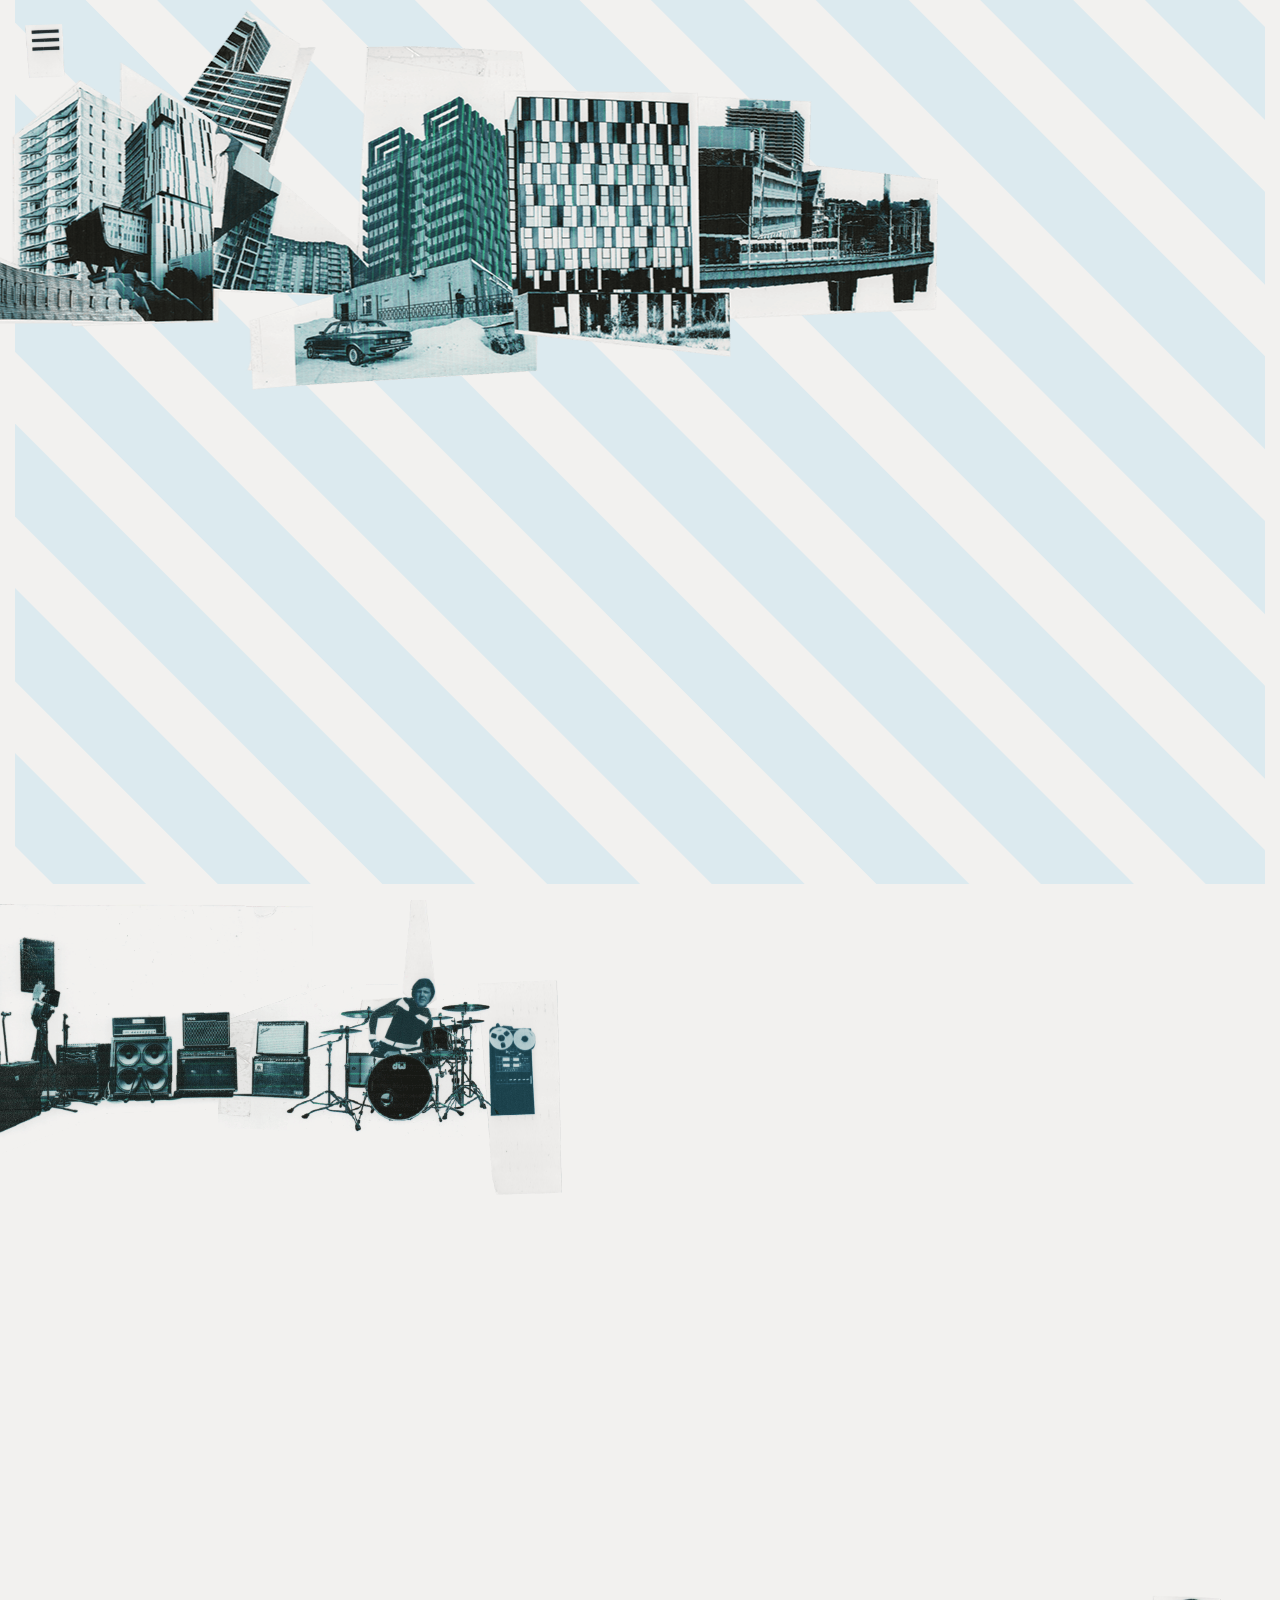
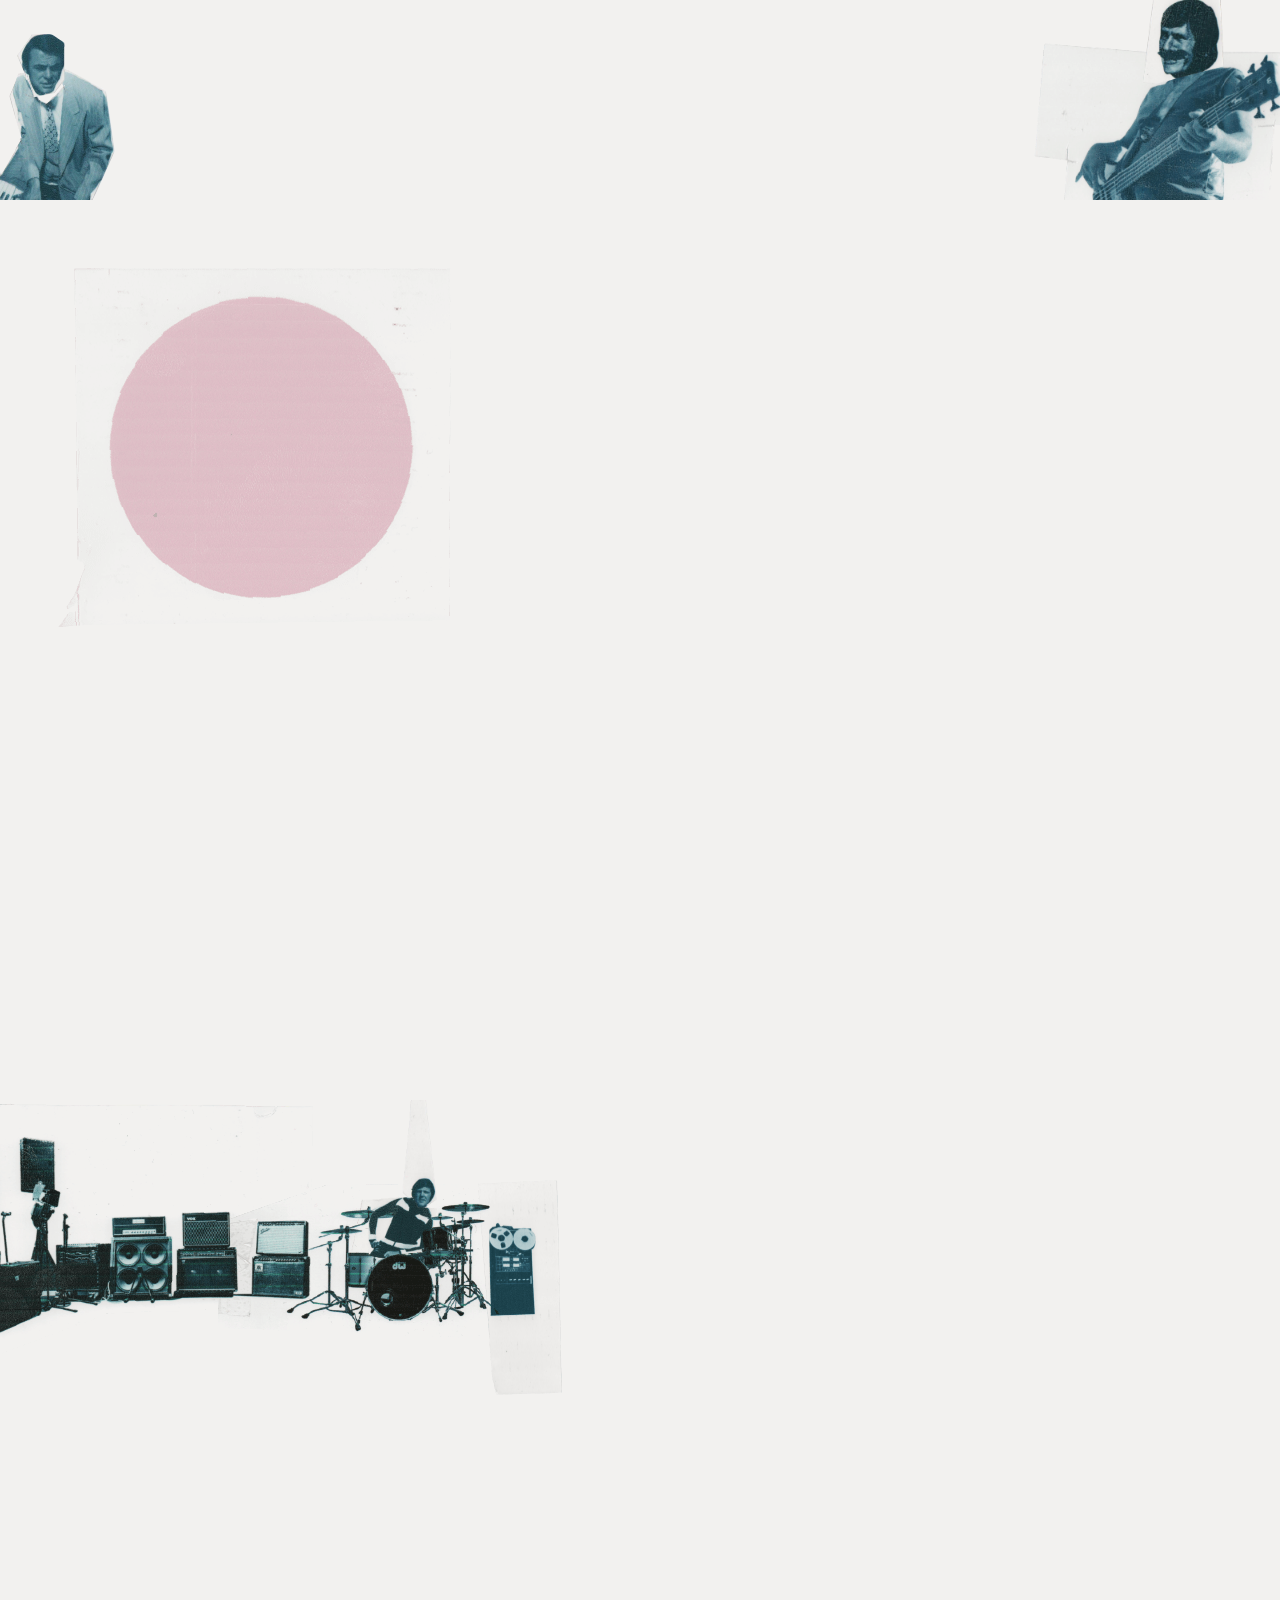
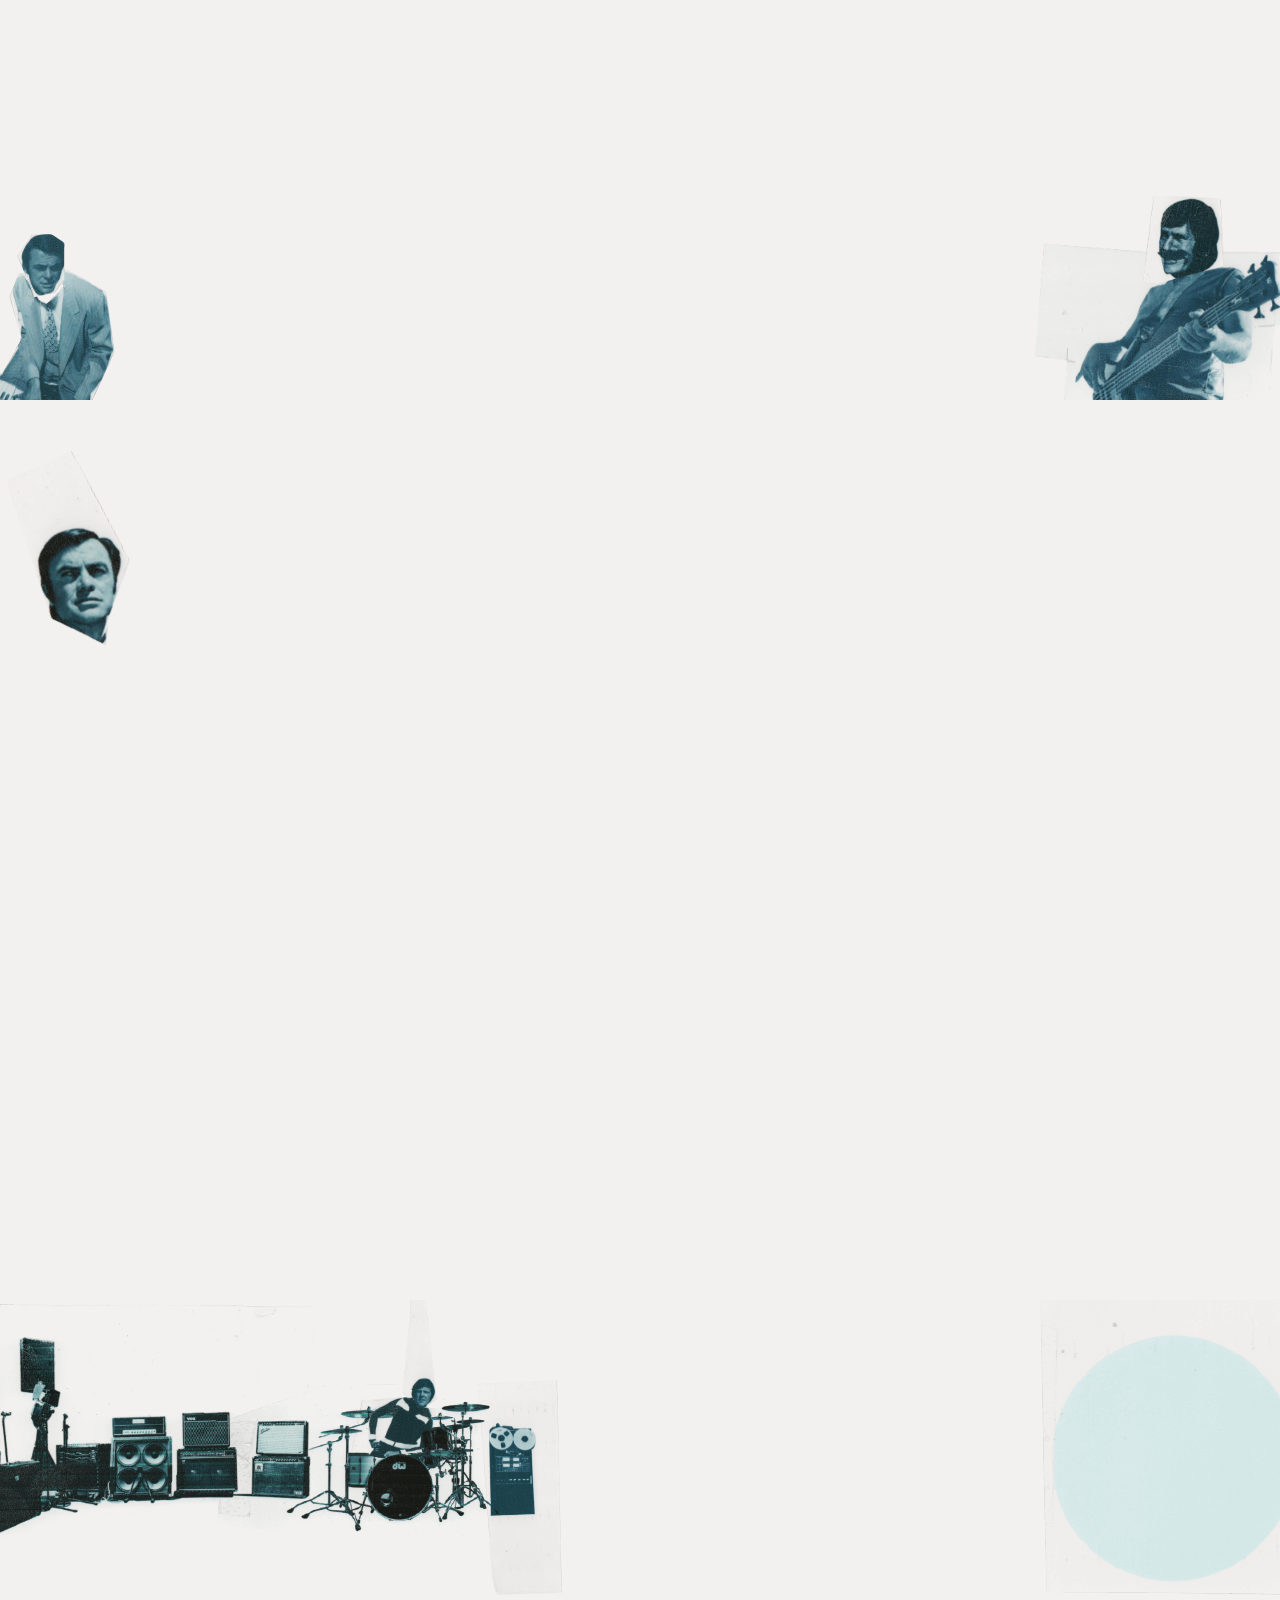
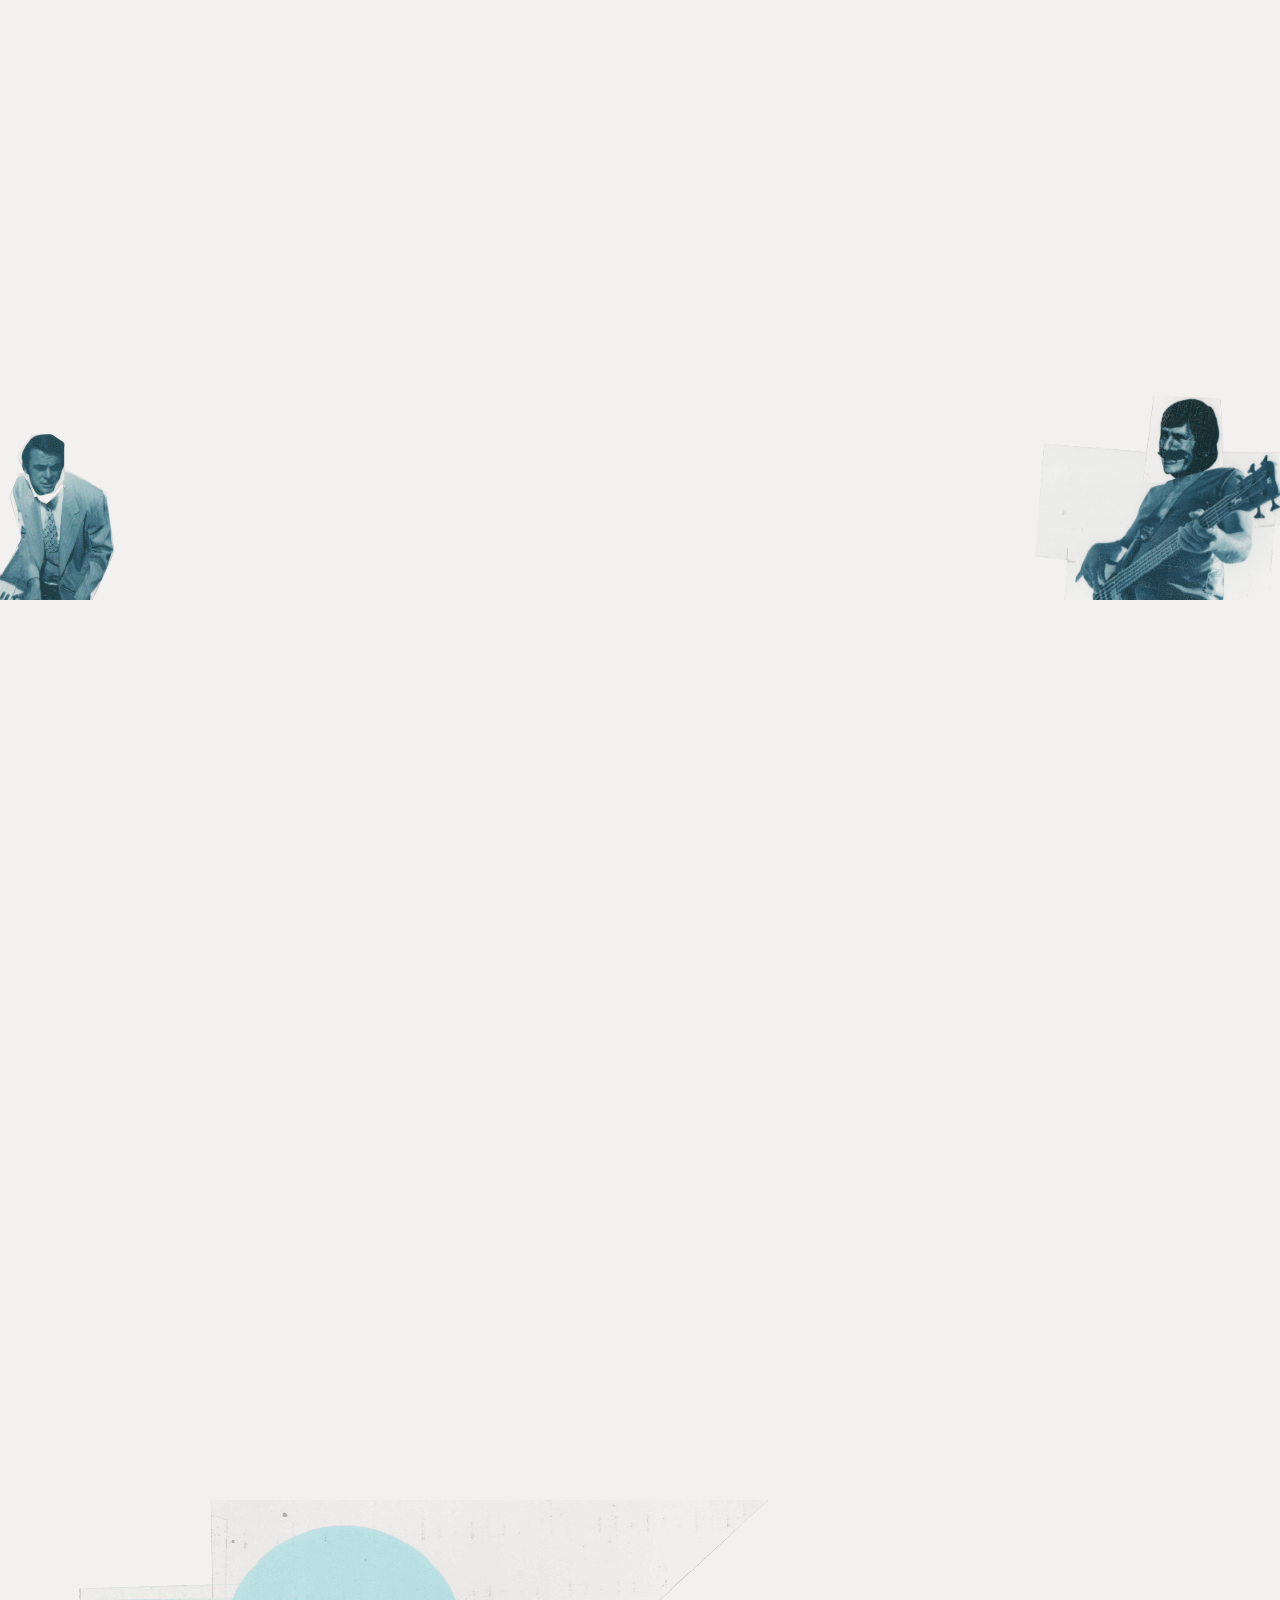
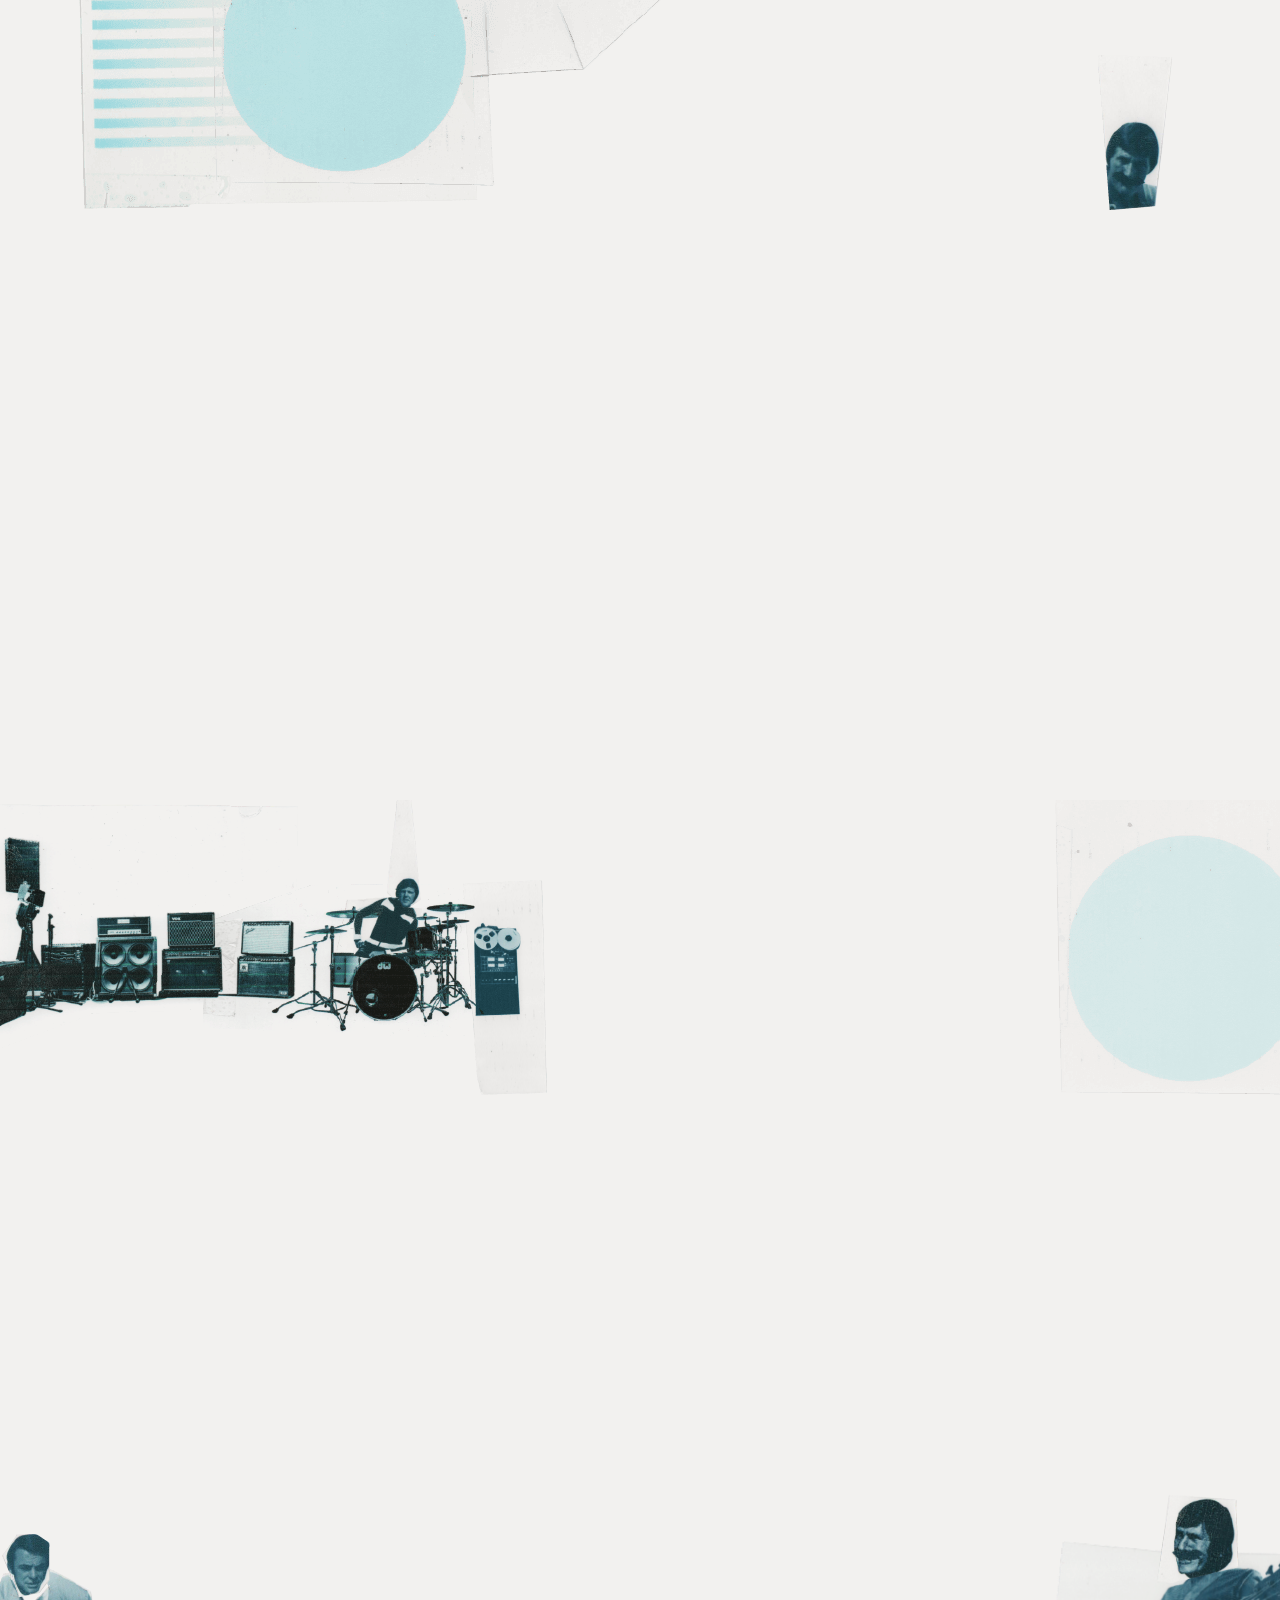
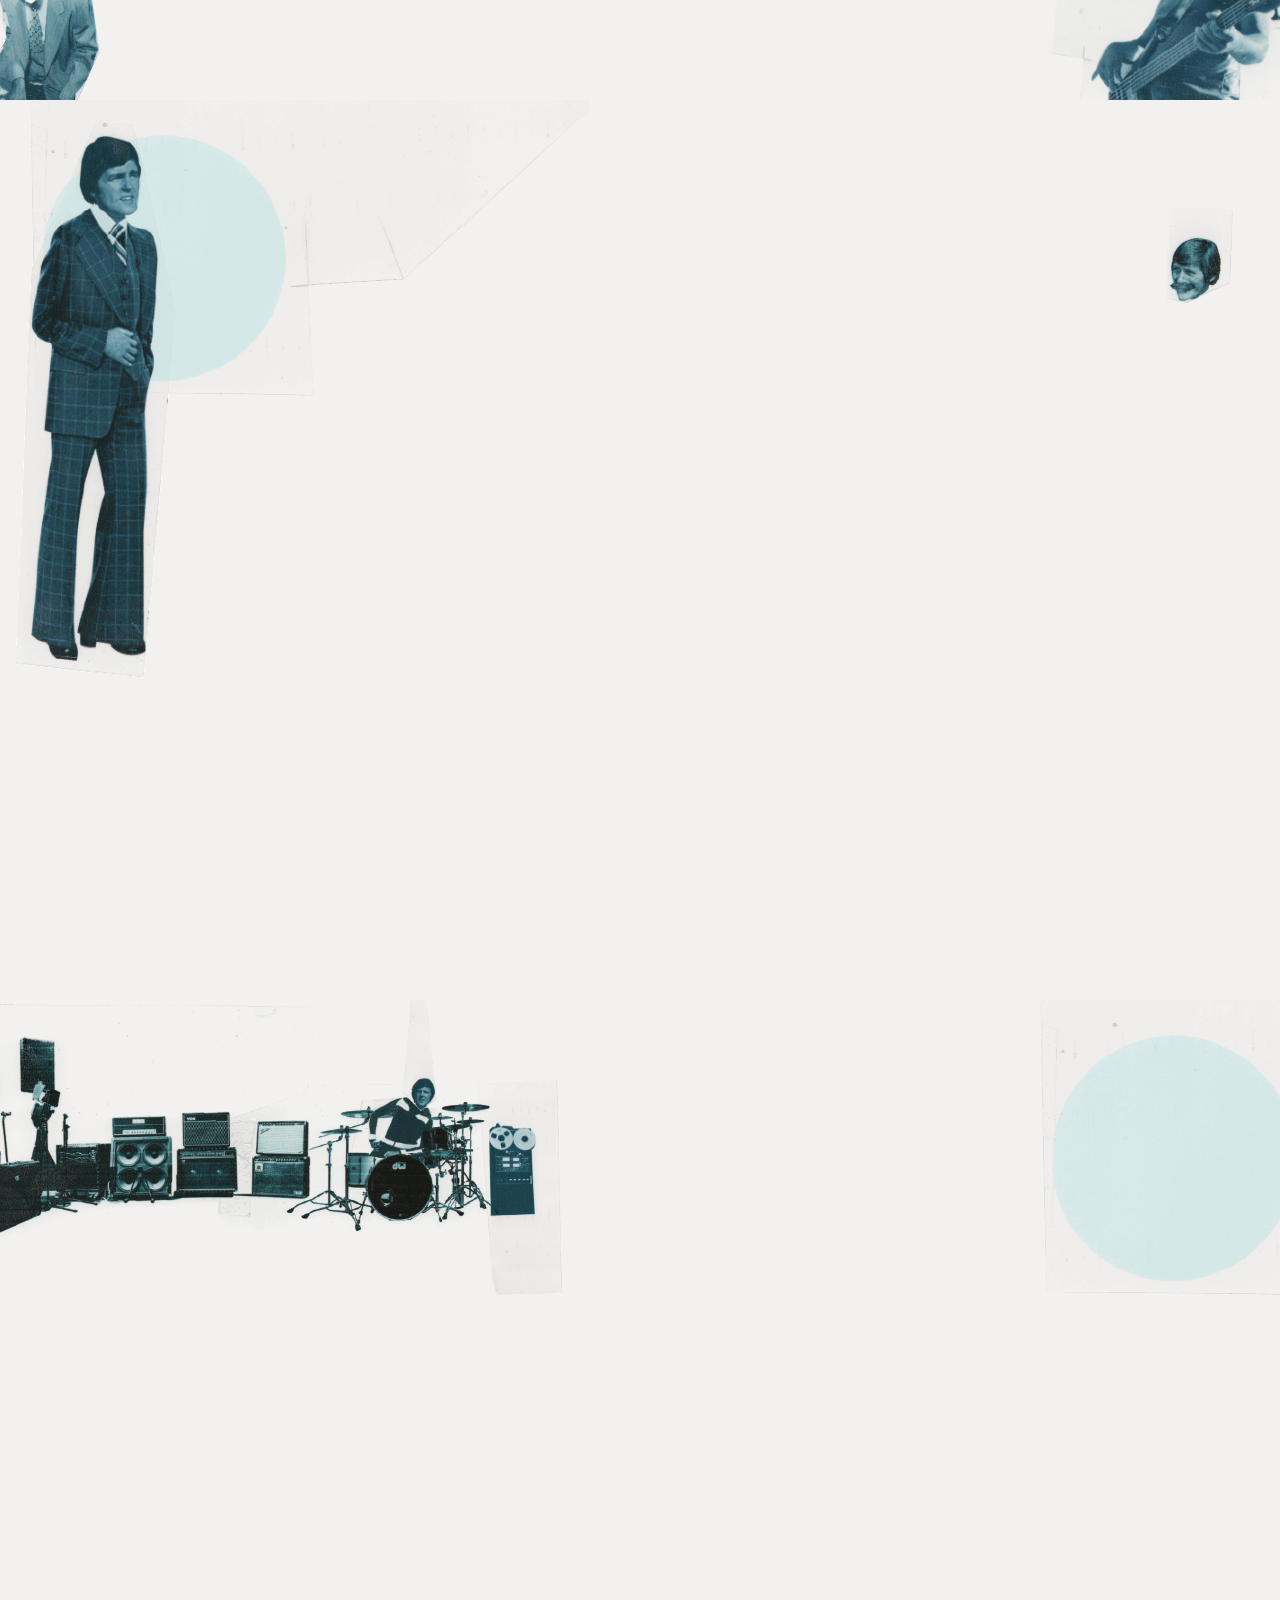
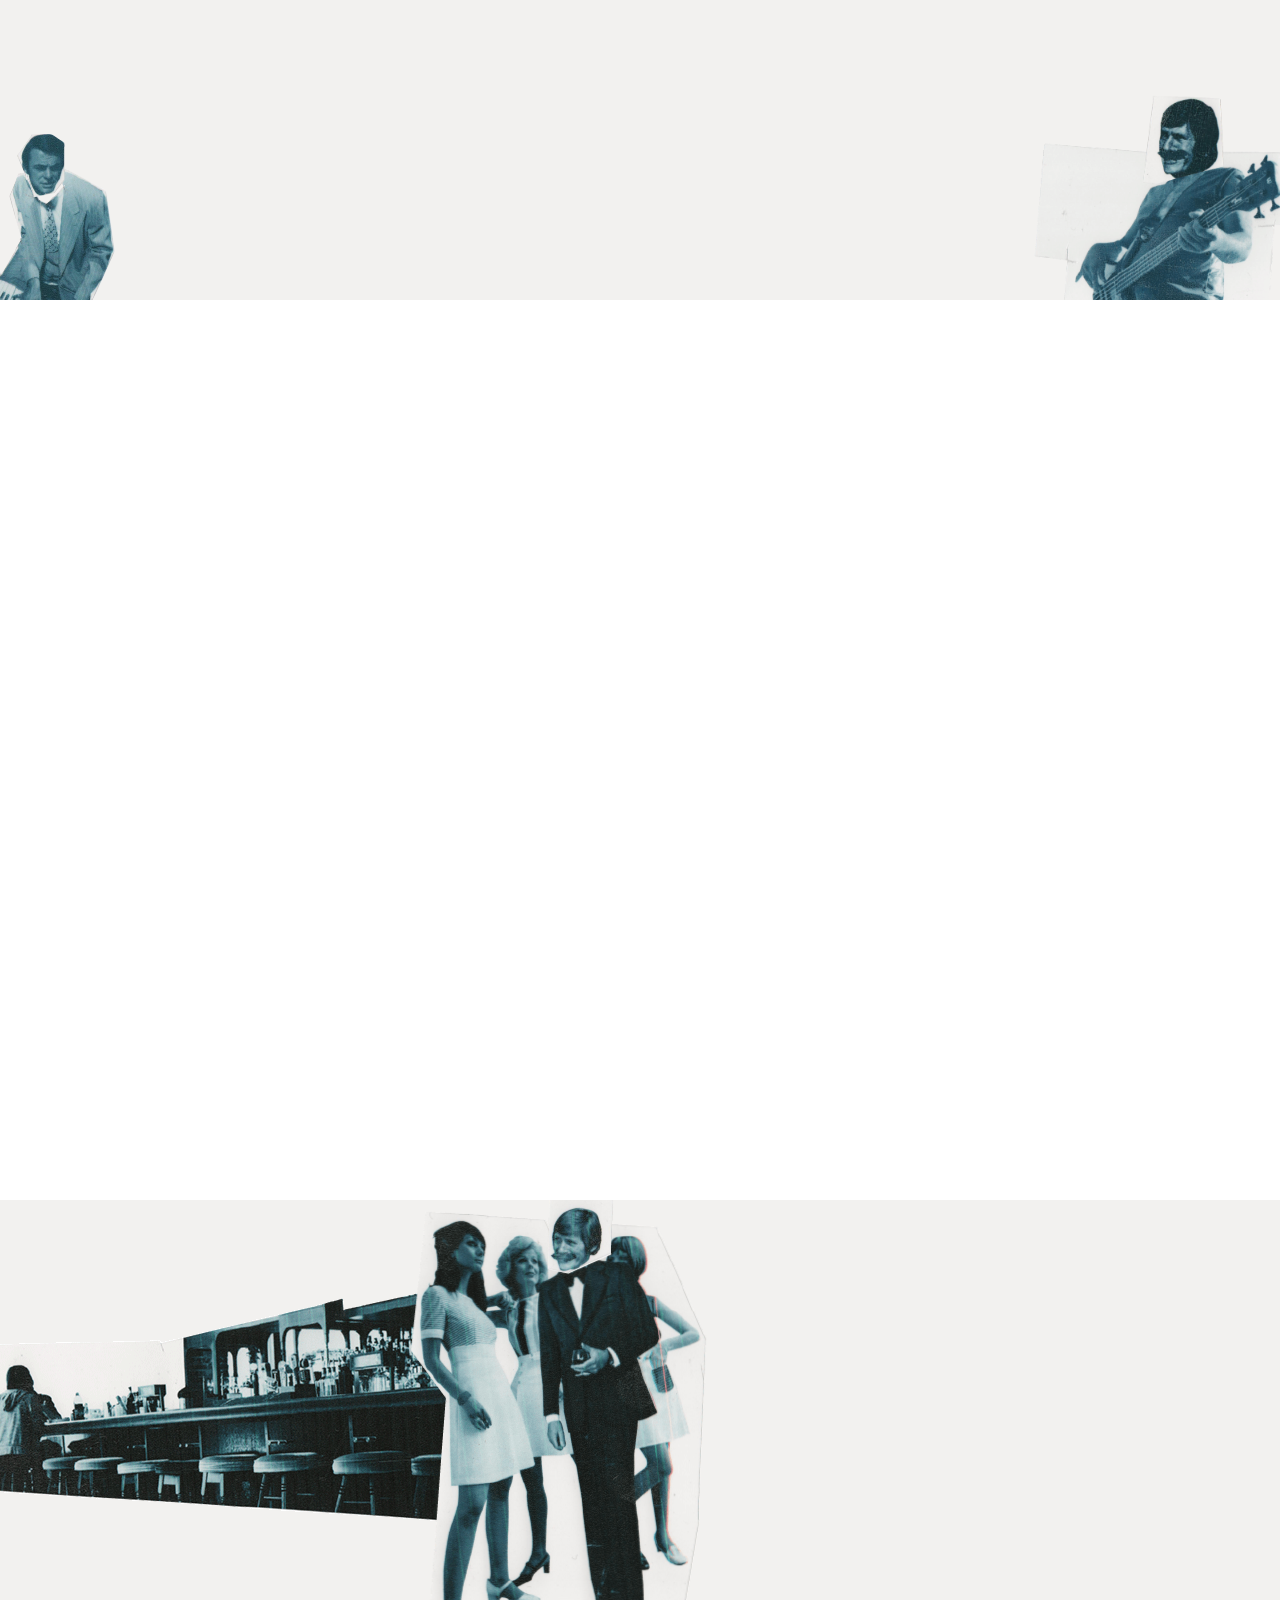
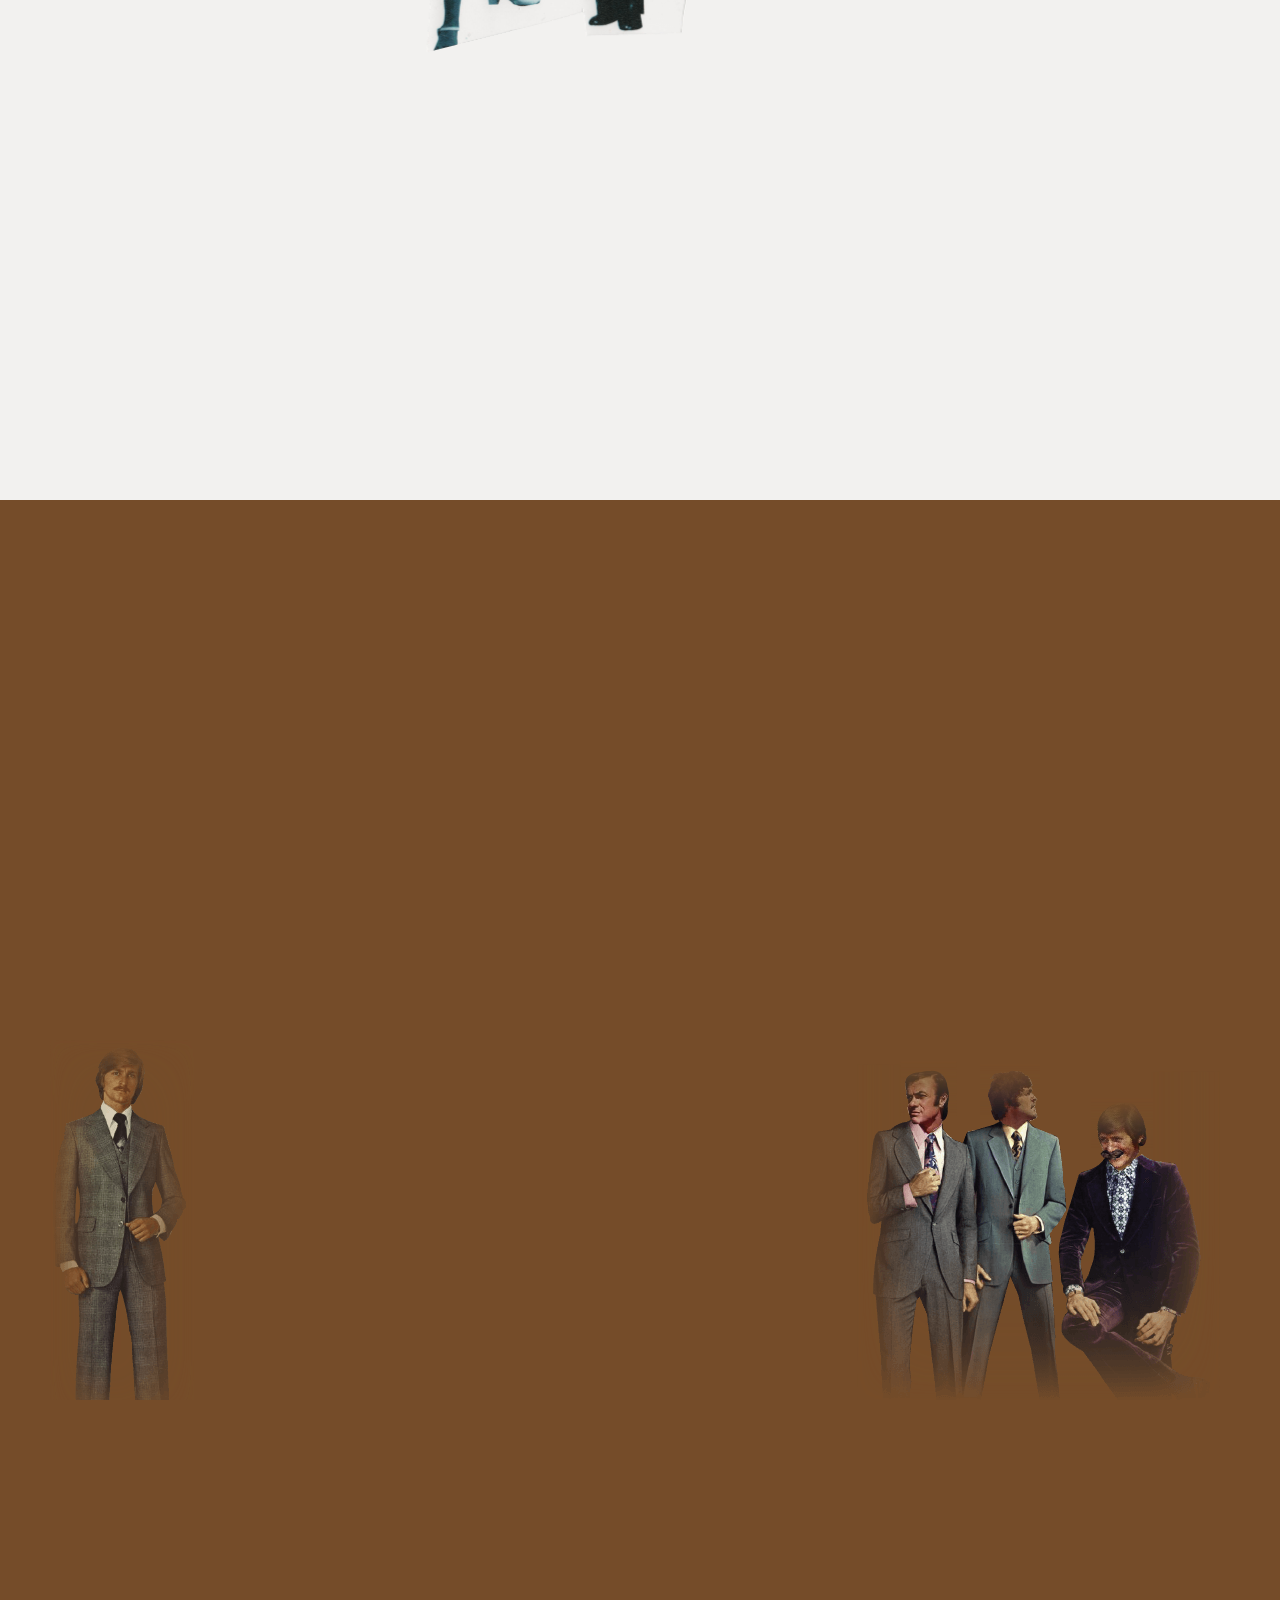
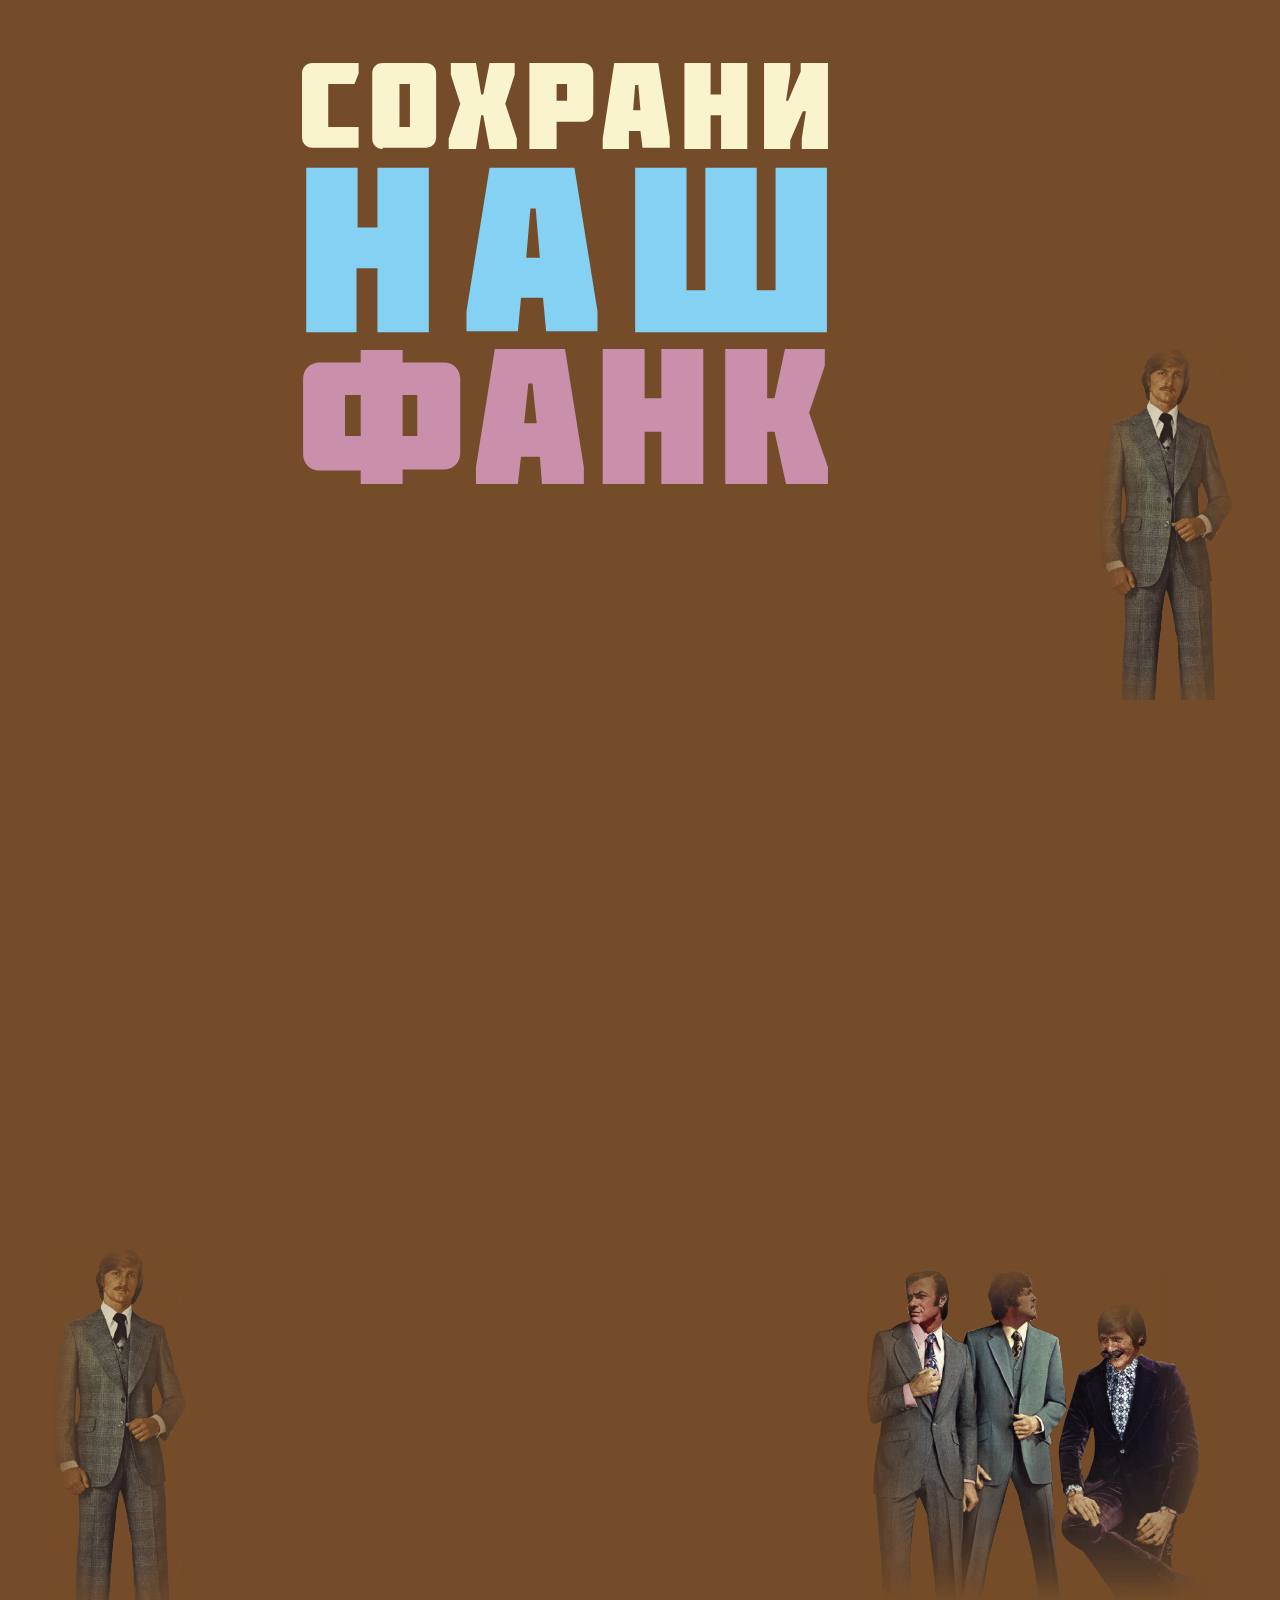
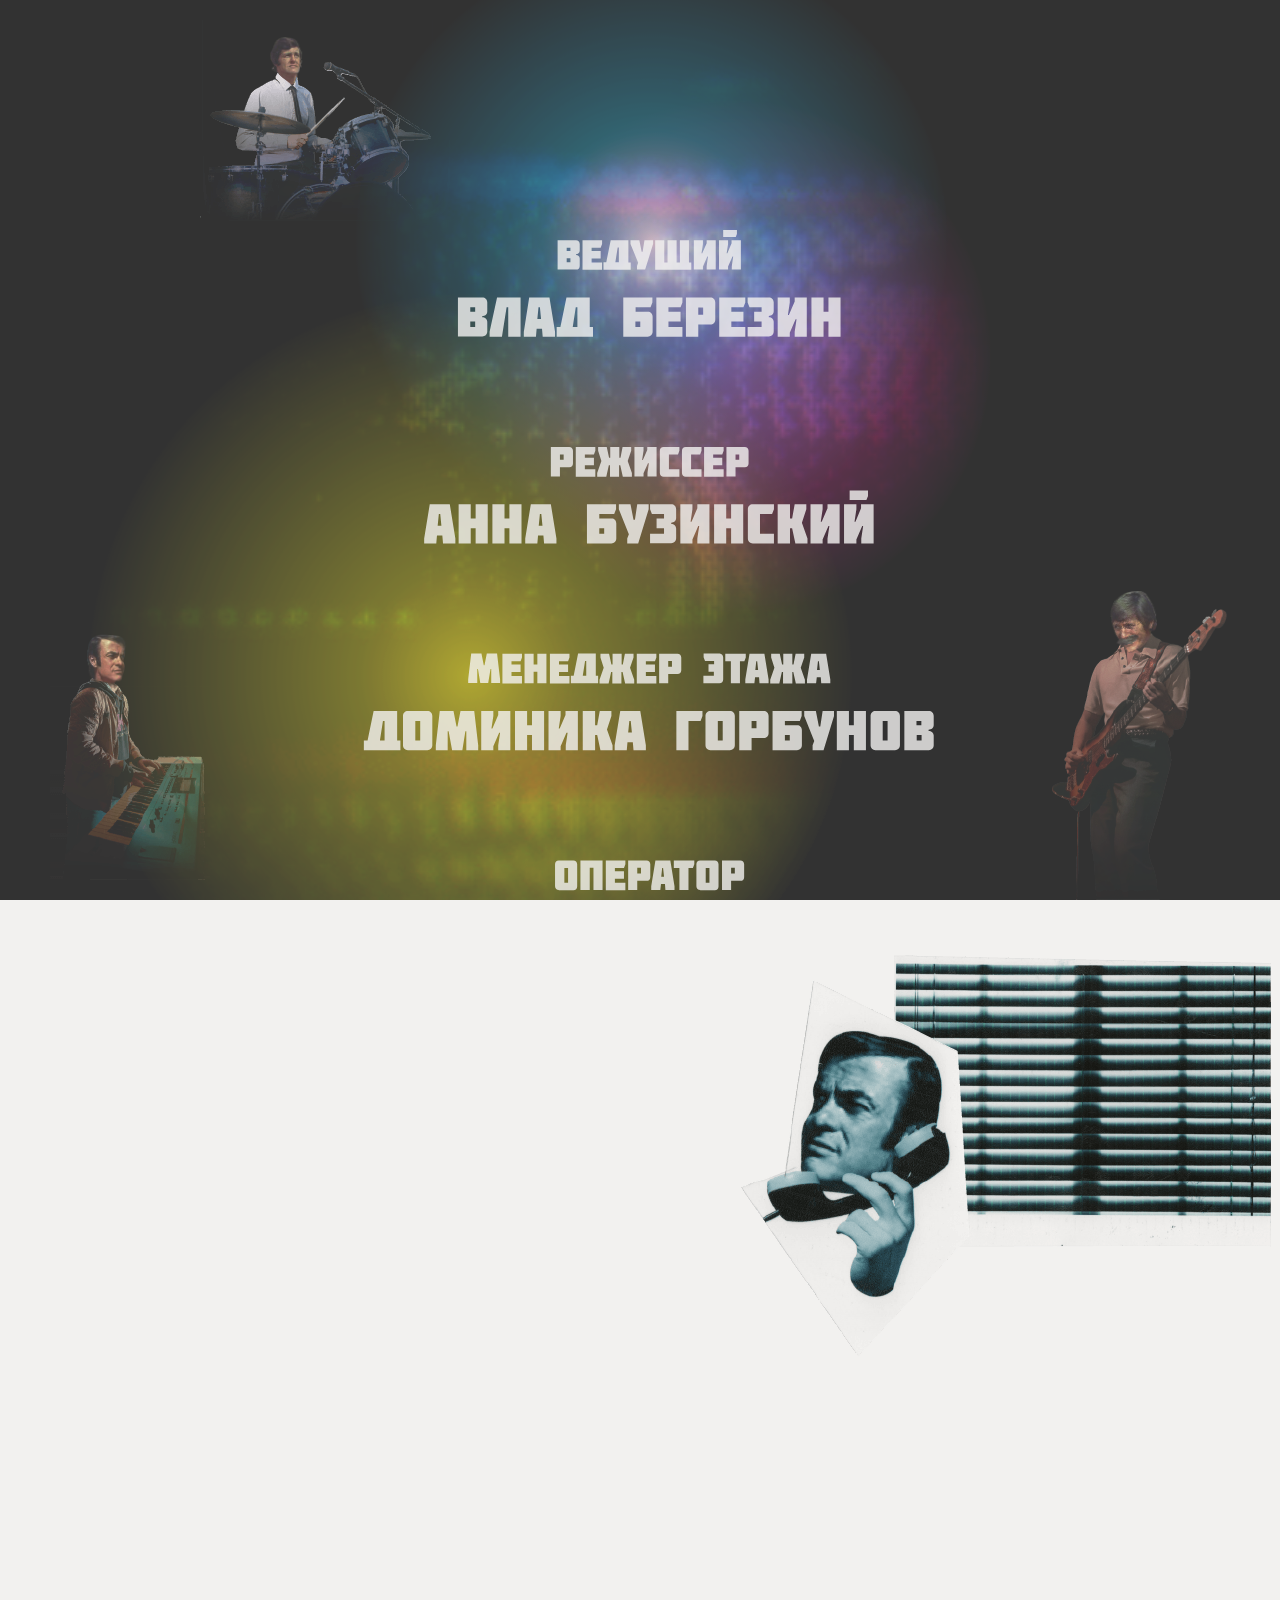
==== commit 3b96606a: "changed anim.js file" ====
--- a/www/anim.html
+++ b/www/anim.html
@@ -659,6 +659,7 @@
 
     <script src="TimelineMax.min.js"></script>
     <script src="TweenMax.min.js"></script>
+    <script src="CSSPlugin.min.js"></script>
     <script src="howler.min.js"></script>
     <script src="anim.js"></script>
   </body>
--- a/www/anim-style.css
+++ b/www/anim-style.css
@@ -270,11 +270,10 @@
 
 #marathead {
   position:absolute;
-  bottom: 90px;
-  right: 30px;
+  bottom: 100px;
+  right: 40px;
   z-index: 3;
   -webkit-transform: scale(0.8);
-  mix-blend-mode: darken;
 }
 
 #maratbody {
@@ -291,7 +290,6 @@
   bottom: -40px;
   left: -40px;
   z-index: 5;
-  mix-blend-mode: darken;
 }
 
 #alexei-head {
@@ -475,11 +473,10 @@
 
 #marathead-4 {
   position:absolute;
-  bottom: 90px;
-  right: 30px;
+  bottom: 100px;
+  right: 40px;
   z-index: 3;
   -webkit-transform: scale(0.8);
-  mix-blend-mode: darken;
 }
 
 #maratbody-4 {
@@ -739,11 +736,10 @@
 
 #marathead-6 {
   position:absolute;
-  bottom: 90px;
-  right: 30px;
+  bottom: 100px;
+  right: 40px;
   z-index: 3;
   -webkit-transform: scale(0.8);
-  mix-blend-mode: darken;
 }
 
 #maratbody-6 {
@@ -1068,11 +1064,10 @@
 
 #marathead-9 {
   position:absolute;
-  bottom: 90px;
-  right: 30px;
+  bottom: 100px;
+  right: 40px;
   z-index: 3;
   -webkit-transform: scale(0.8);
-  mix-blend-mode: darken;
 }
 
 #maratbody-9 {
@@ -1152,8 +1147,8 @@
 #cta-9 {
   position: absolute;
   left: 50%;
-  top: 50%;
-  -webkit-transform: translate(-50%, -50%);
+  top: 50px;
+  -webkit-transform: translate(-50%);
   z-index: 10;
   opacity: 0;
 }
@@ -1161,18 +1156,16 @@
 #yesbtn-9 {
   position: absolute;
   left: 150px;
-  top: 250px;
+  top: 150px;
   z-index: 10;
-  mix-blend-mode: darken;
   opacity: 0;
 }
 
 #nobtn-9 {
   position: absolute;
   right: 150px;
-  top: 236px;
+  top: 136px;
   z-index: 10;
-  mix-blend-mode: darken;
   opacity: 0;
 }
 
@@ -1414,11 +1407,10 @@
 
 #marathead-11 {
   position:absolute;
-  bottom: 90px;
-  right: 30px;
+  bottom: 100px;
+  right: 40px;
   z-index: 3;
   -webkit-transform: scale(0.8);
-  mix-blend-mode: darken;
 }
 
 #maratbody-11 {
@@ -2236,12 +2228,14 @@
   position: absolute;
   bottom: 0px;
   right: 40px;
+  z-index: 3;
 }
 
 #marat-head-17 {
   position: absolute;
   bottom: 245px;
   right: 120px;
+  z-index: 3;
 }
 
 
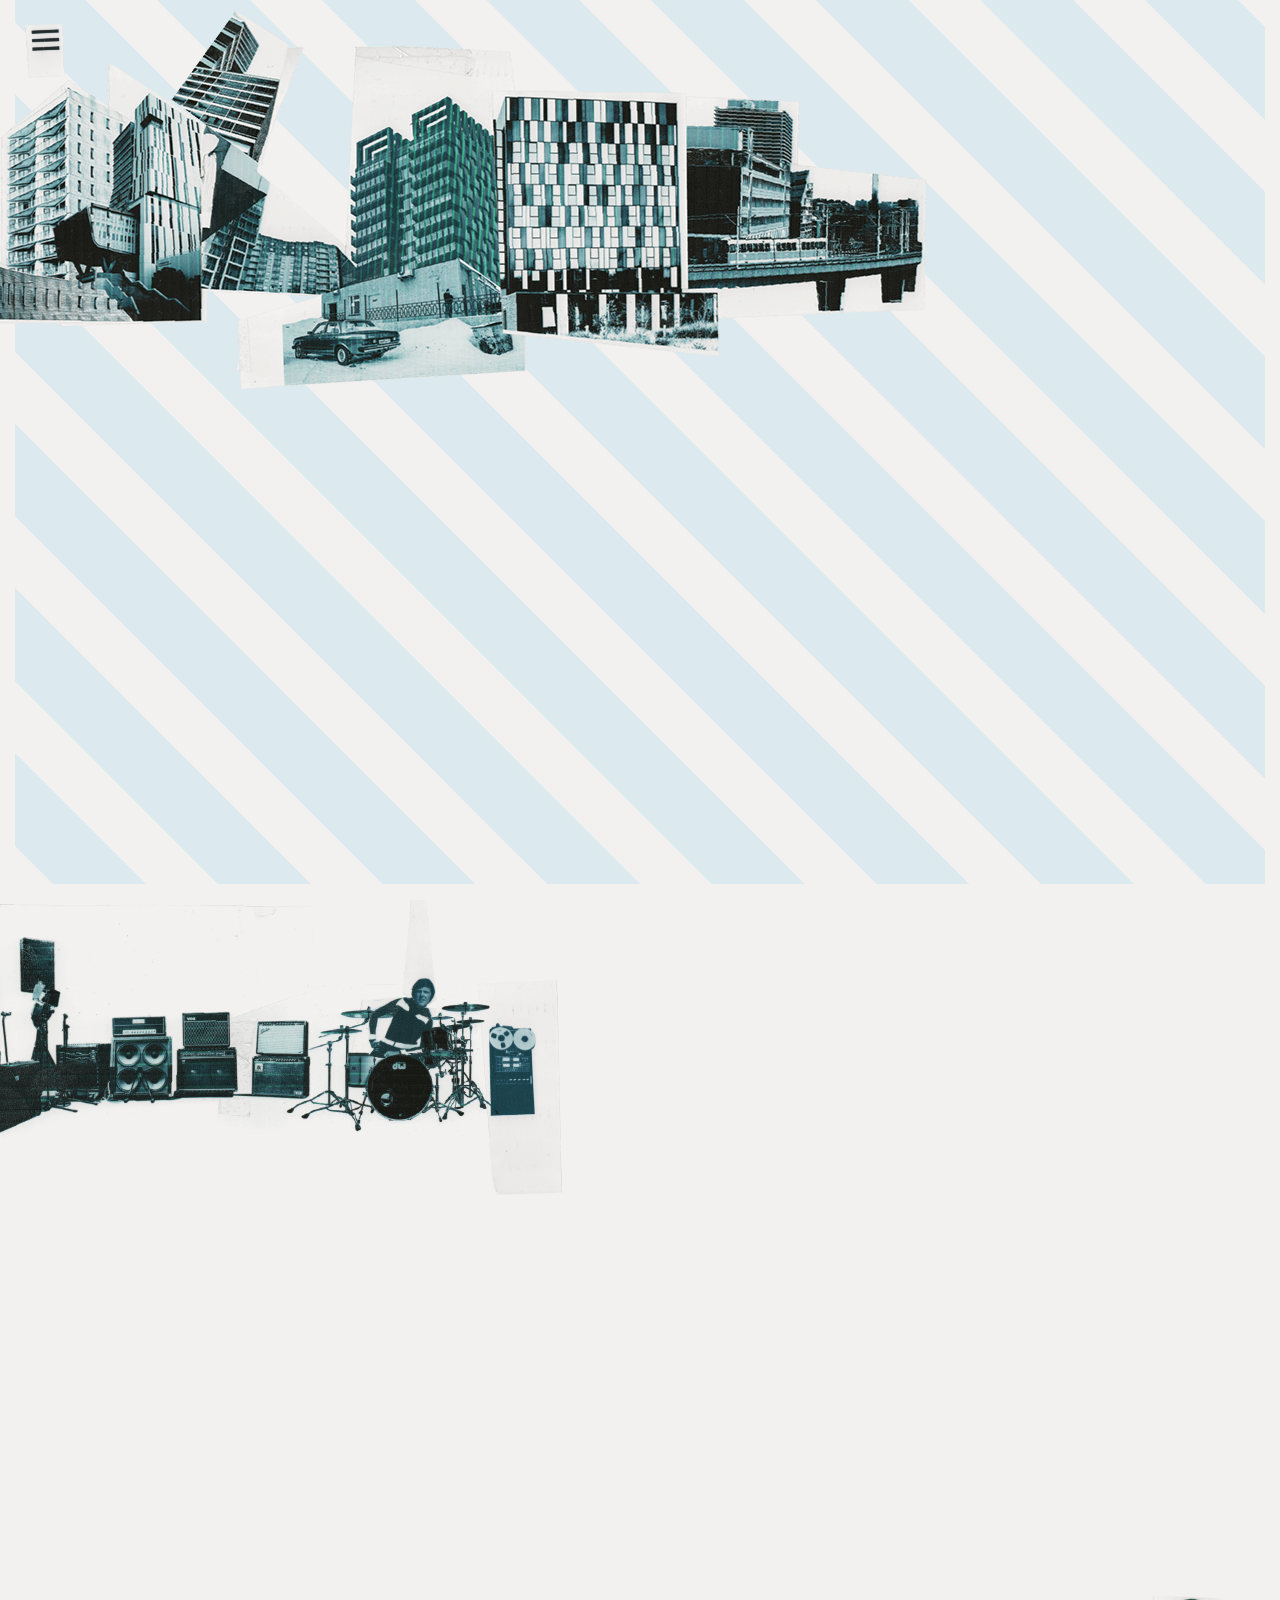
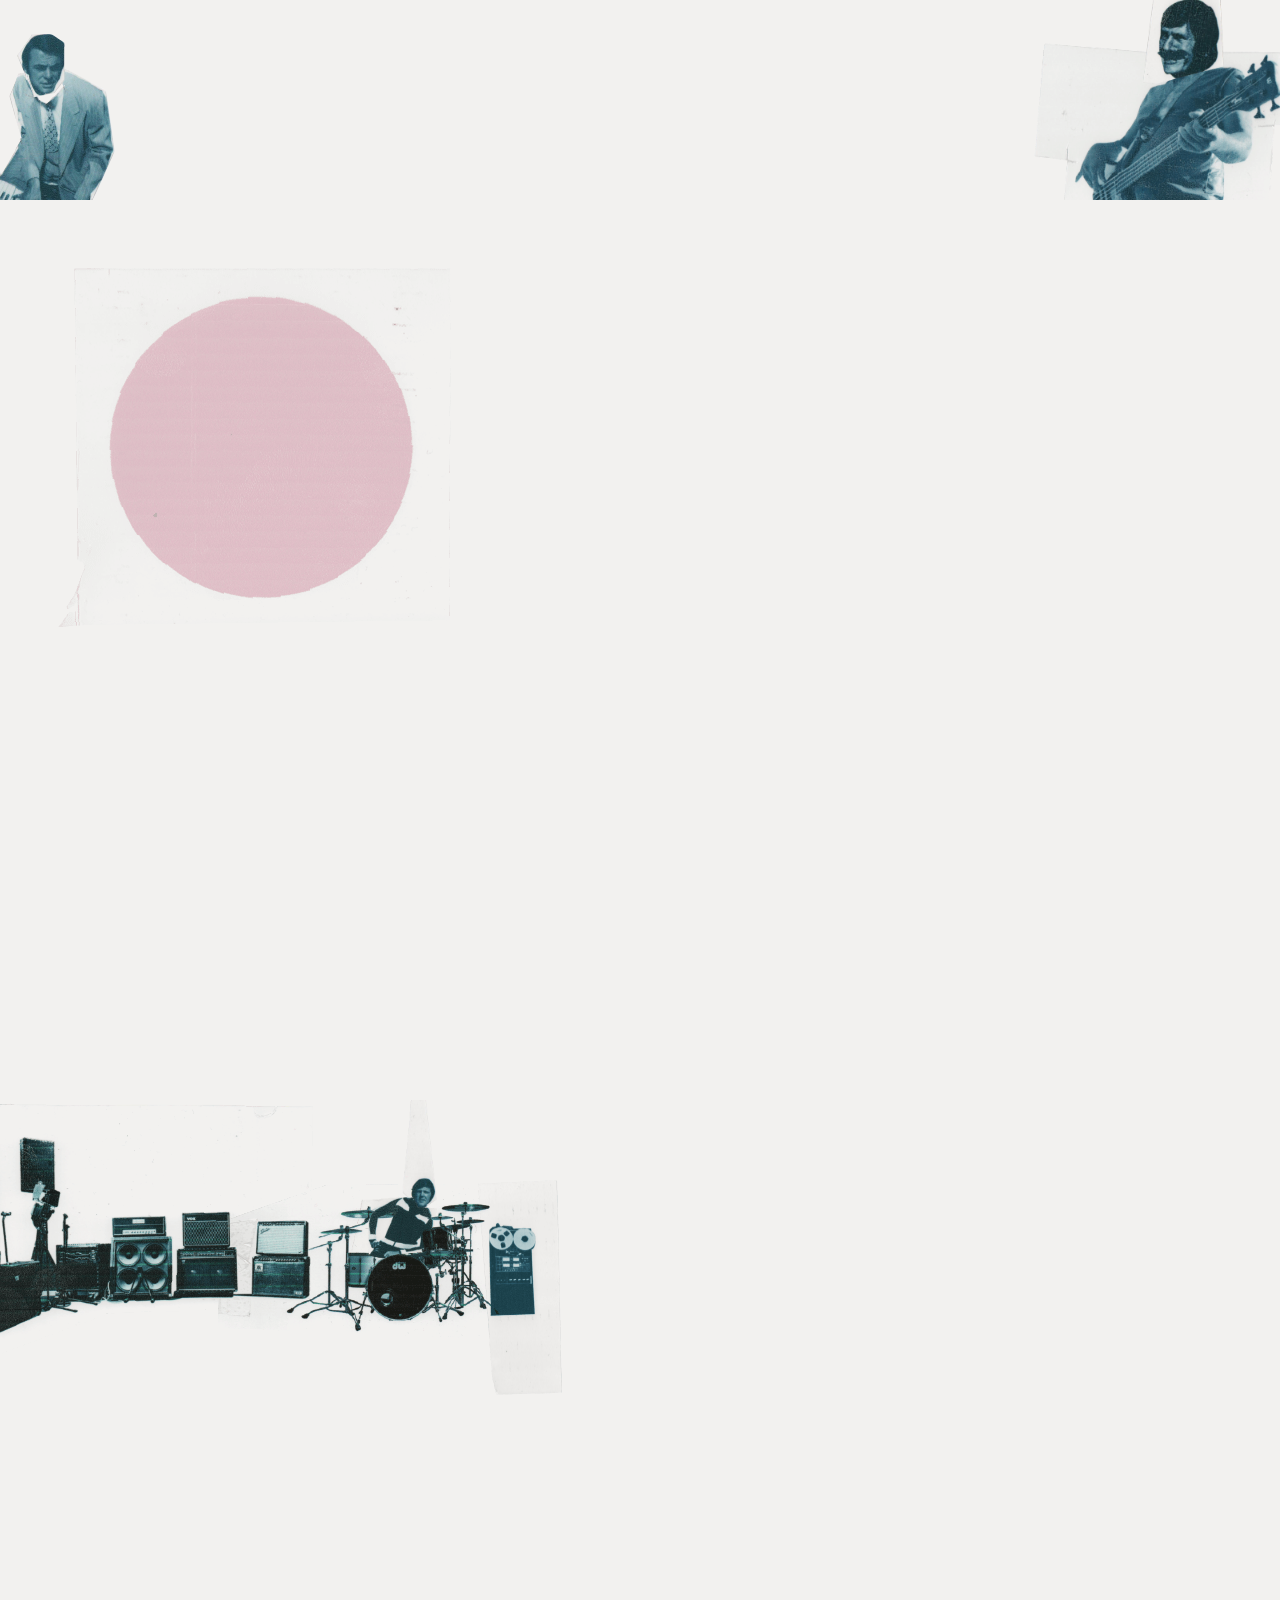
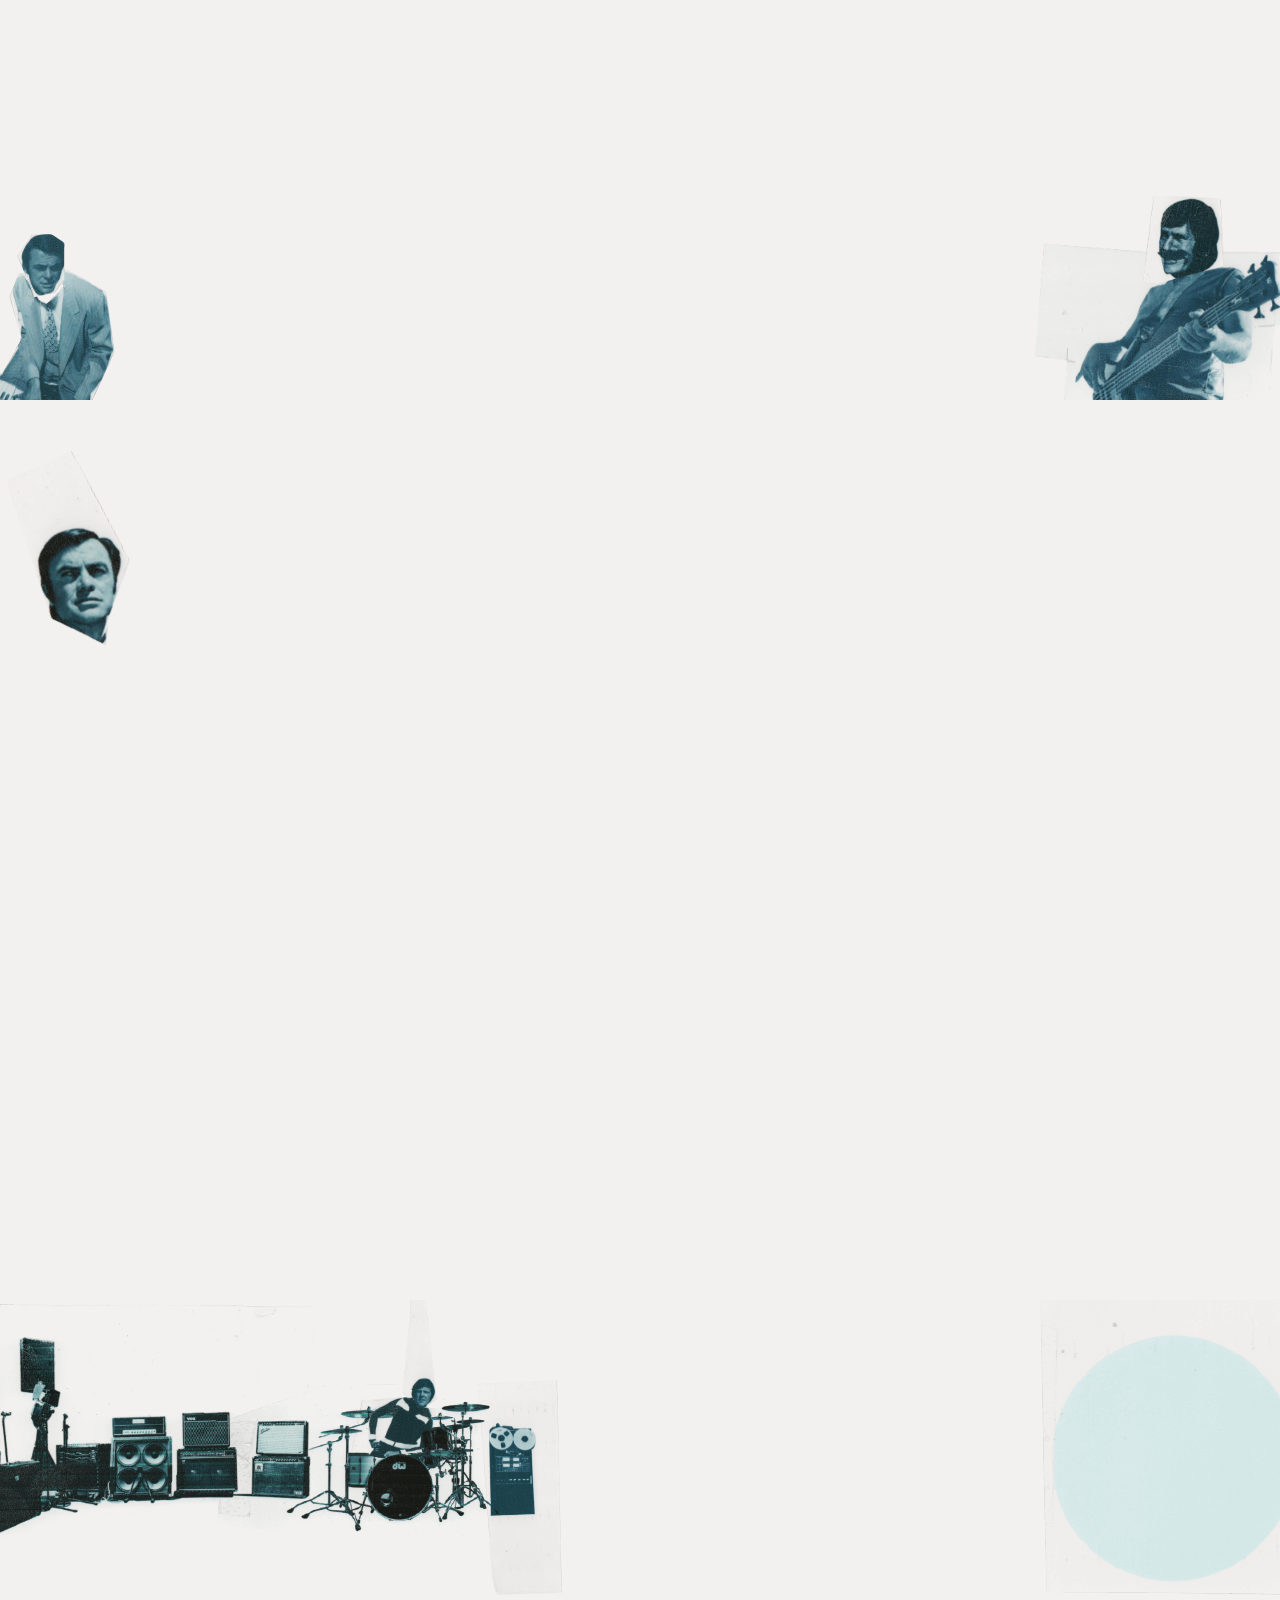
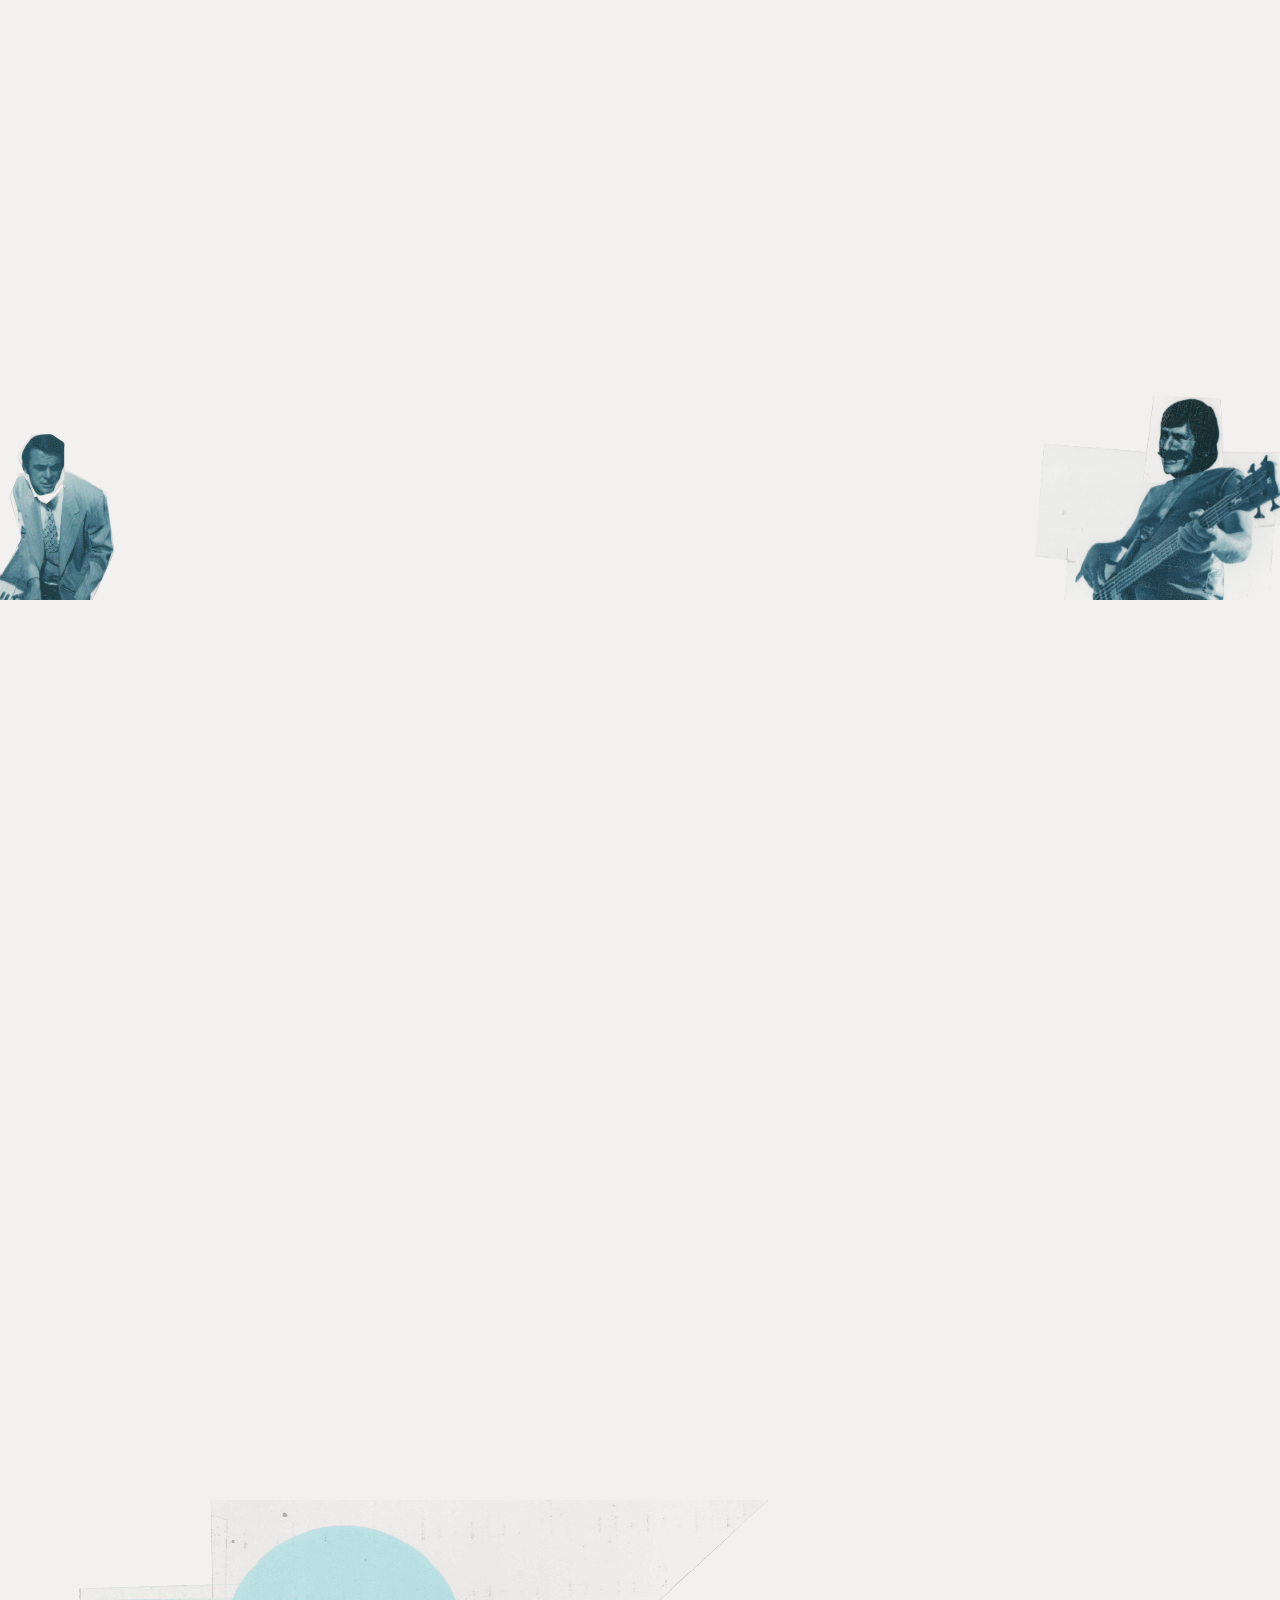
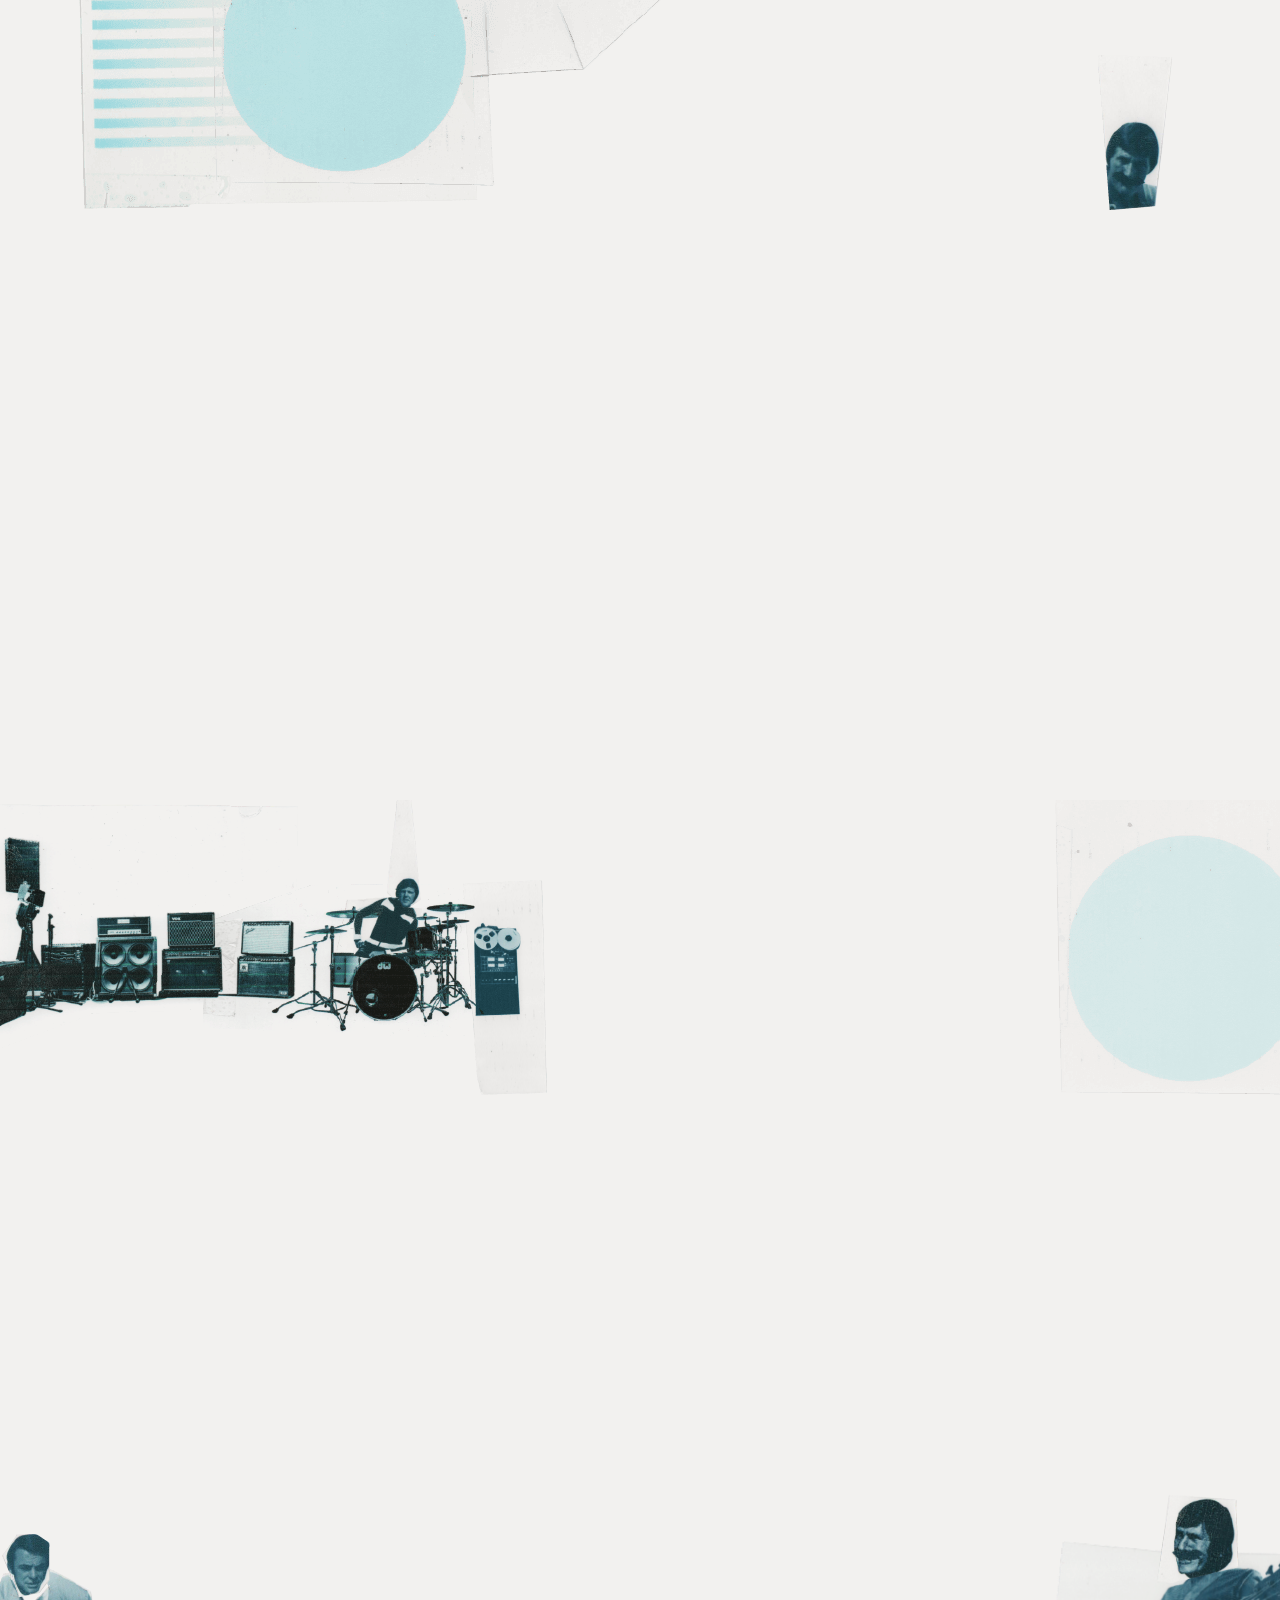
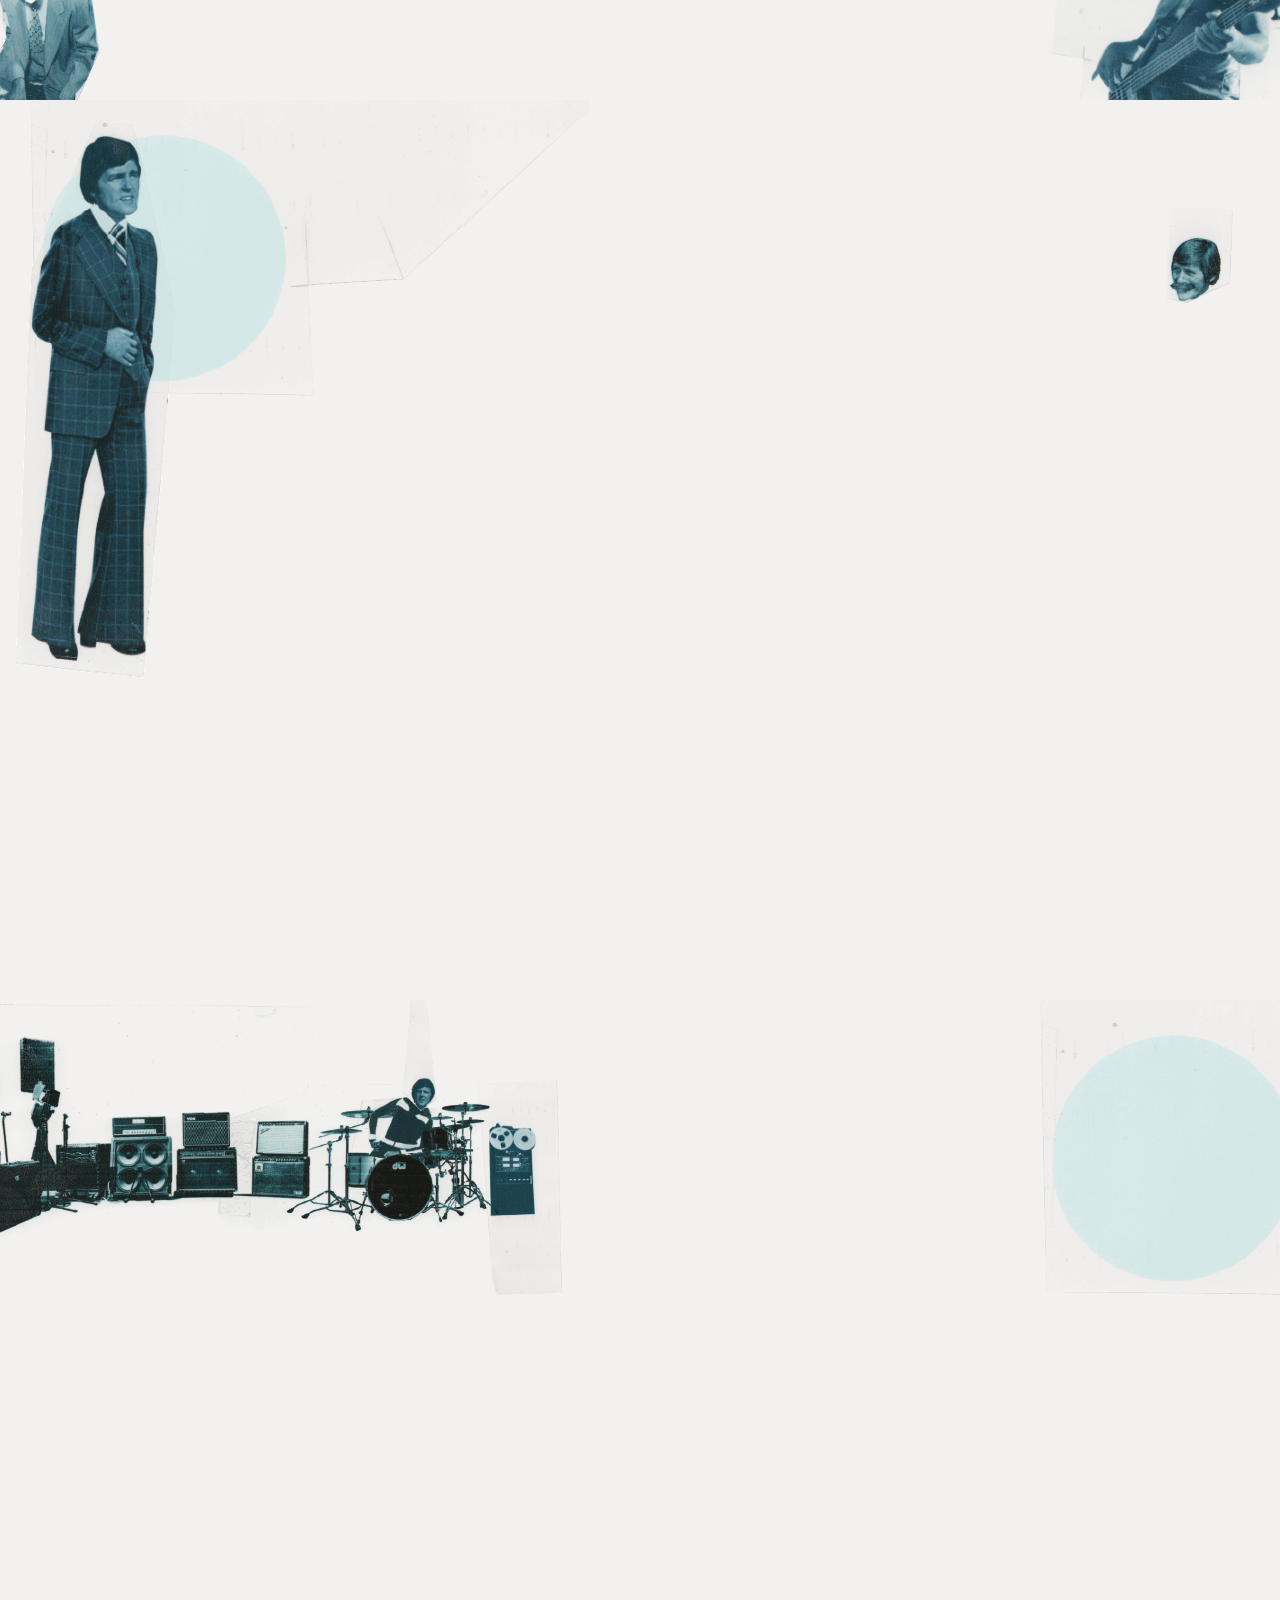
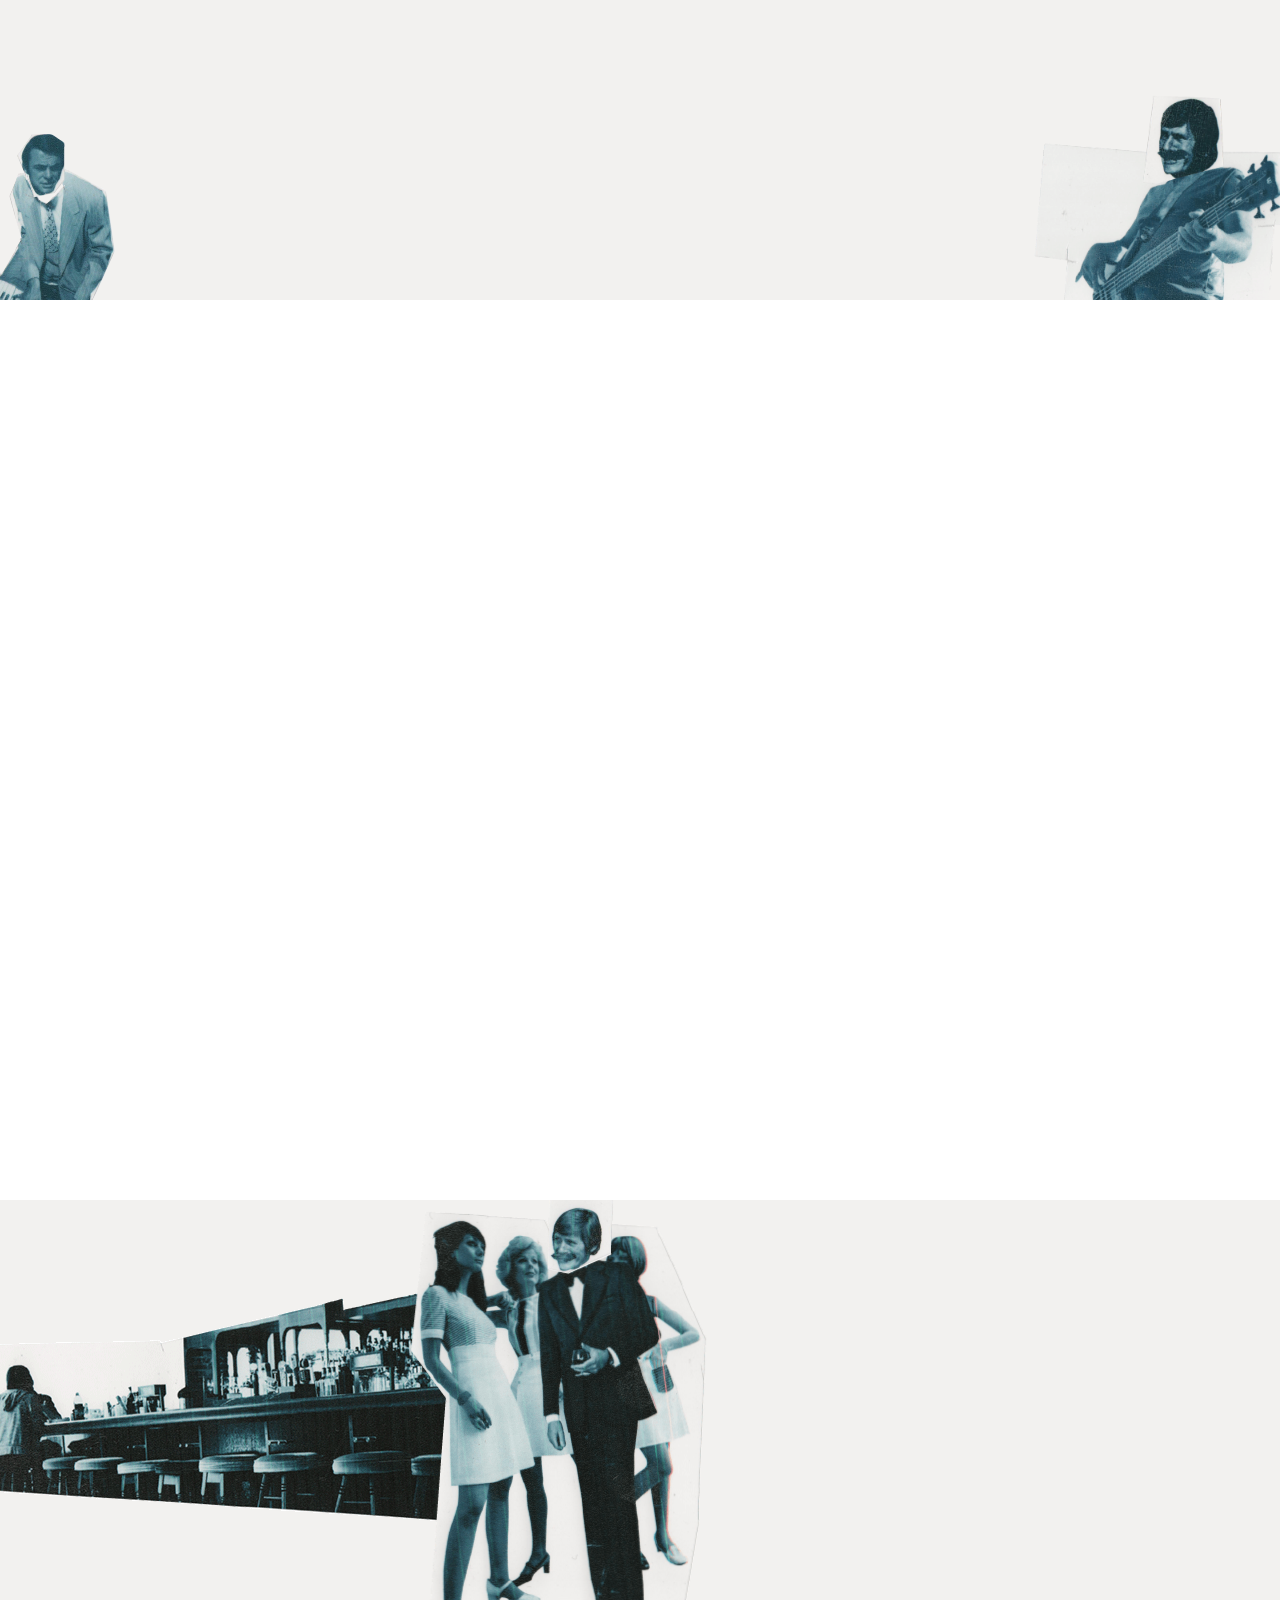
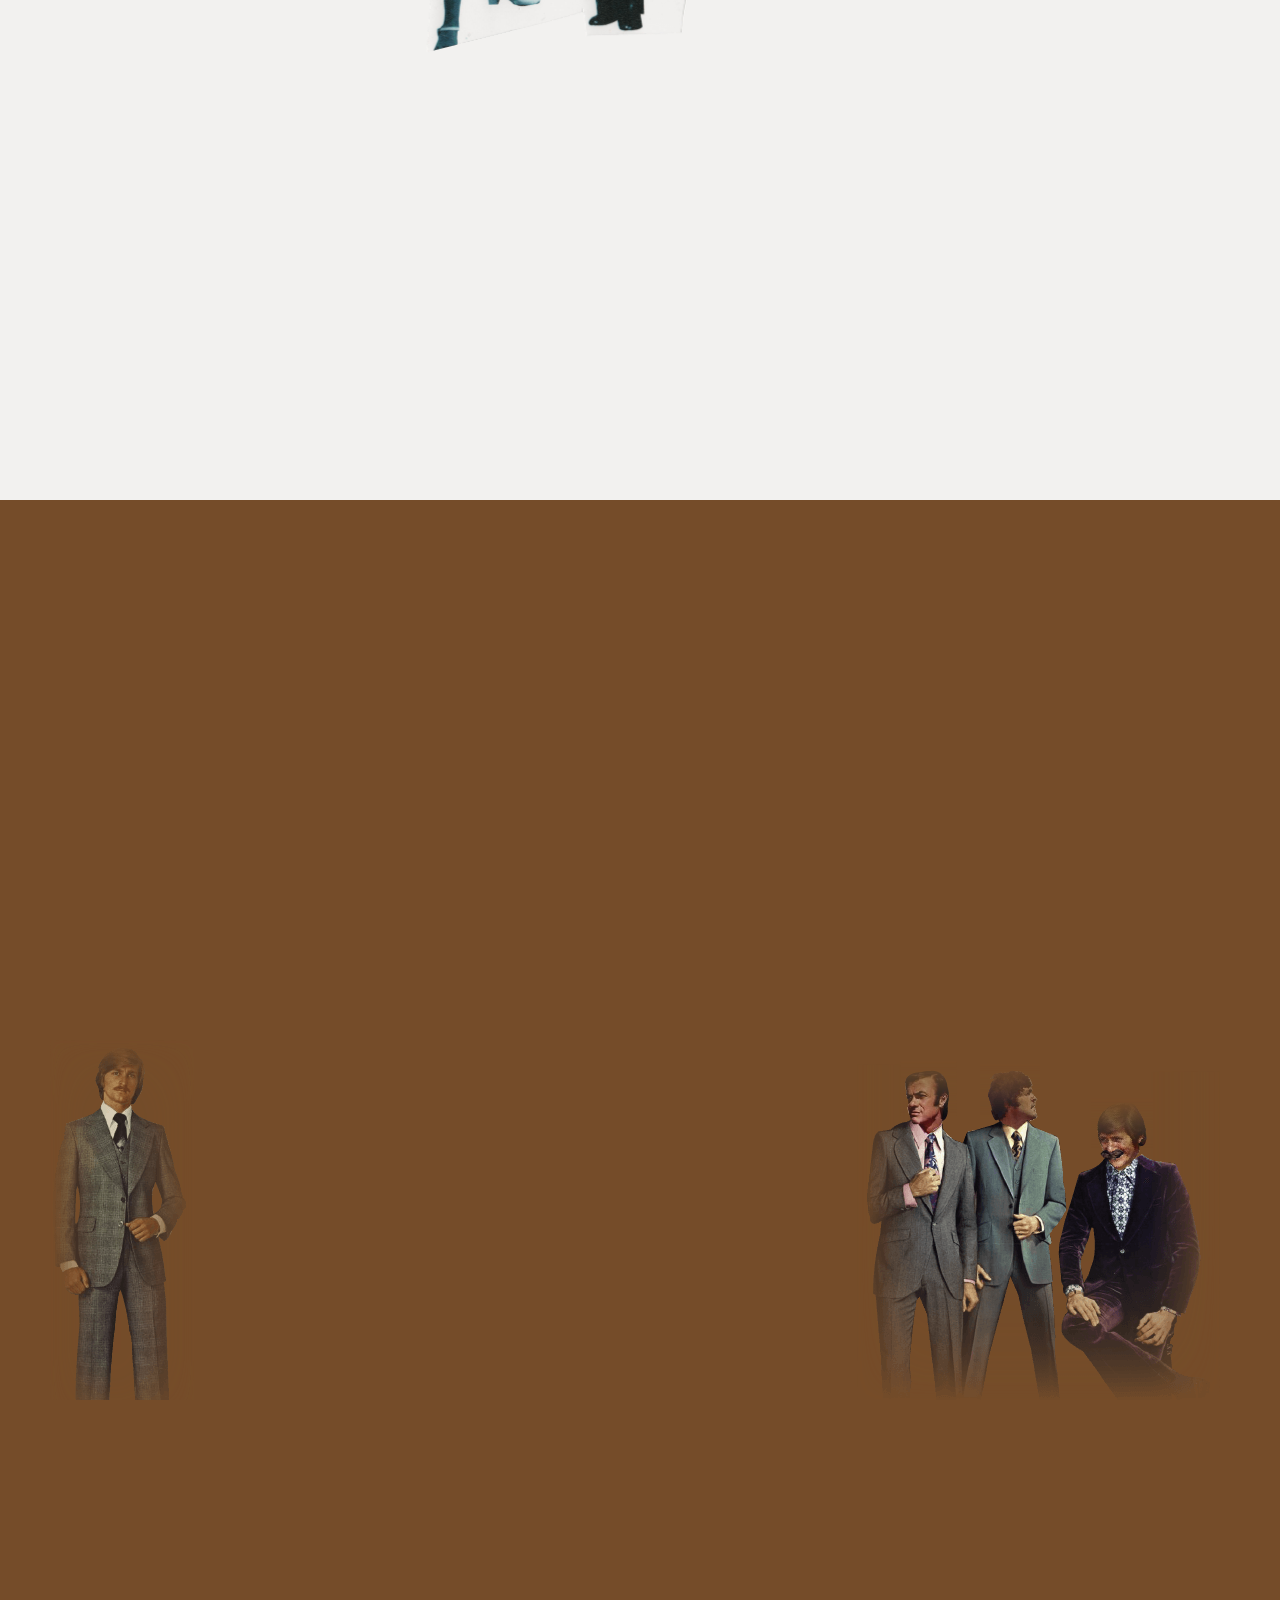
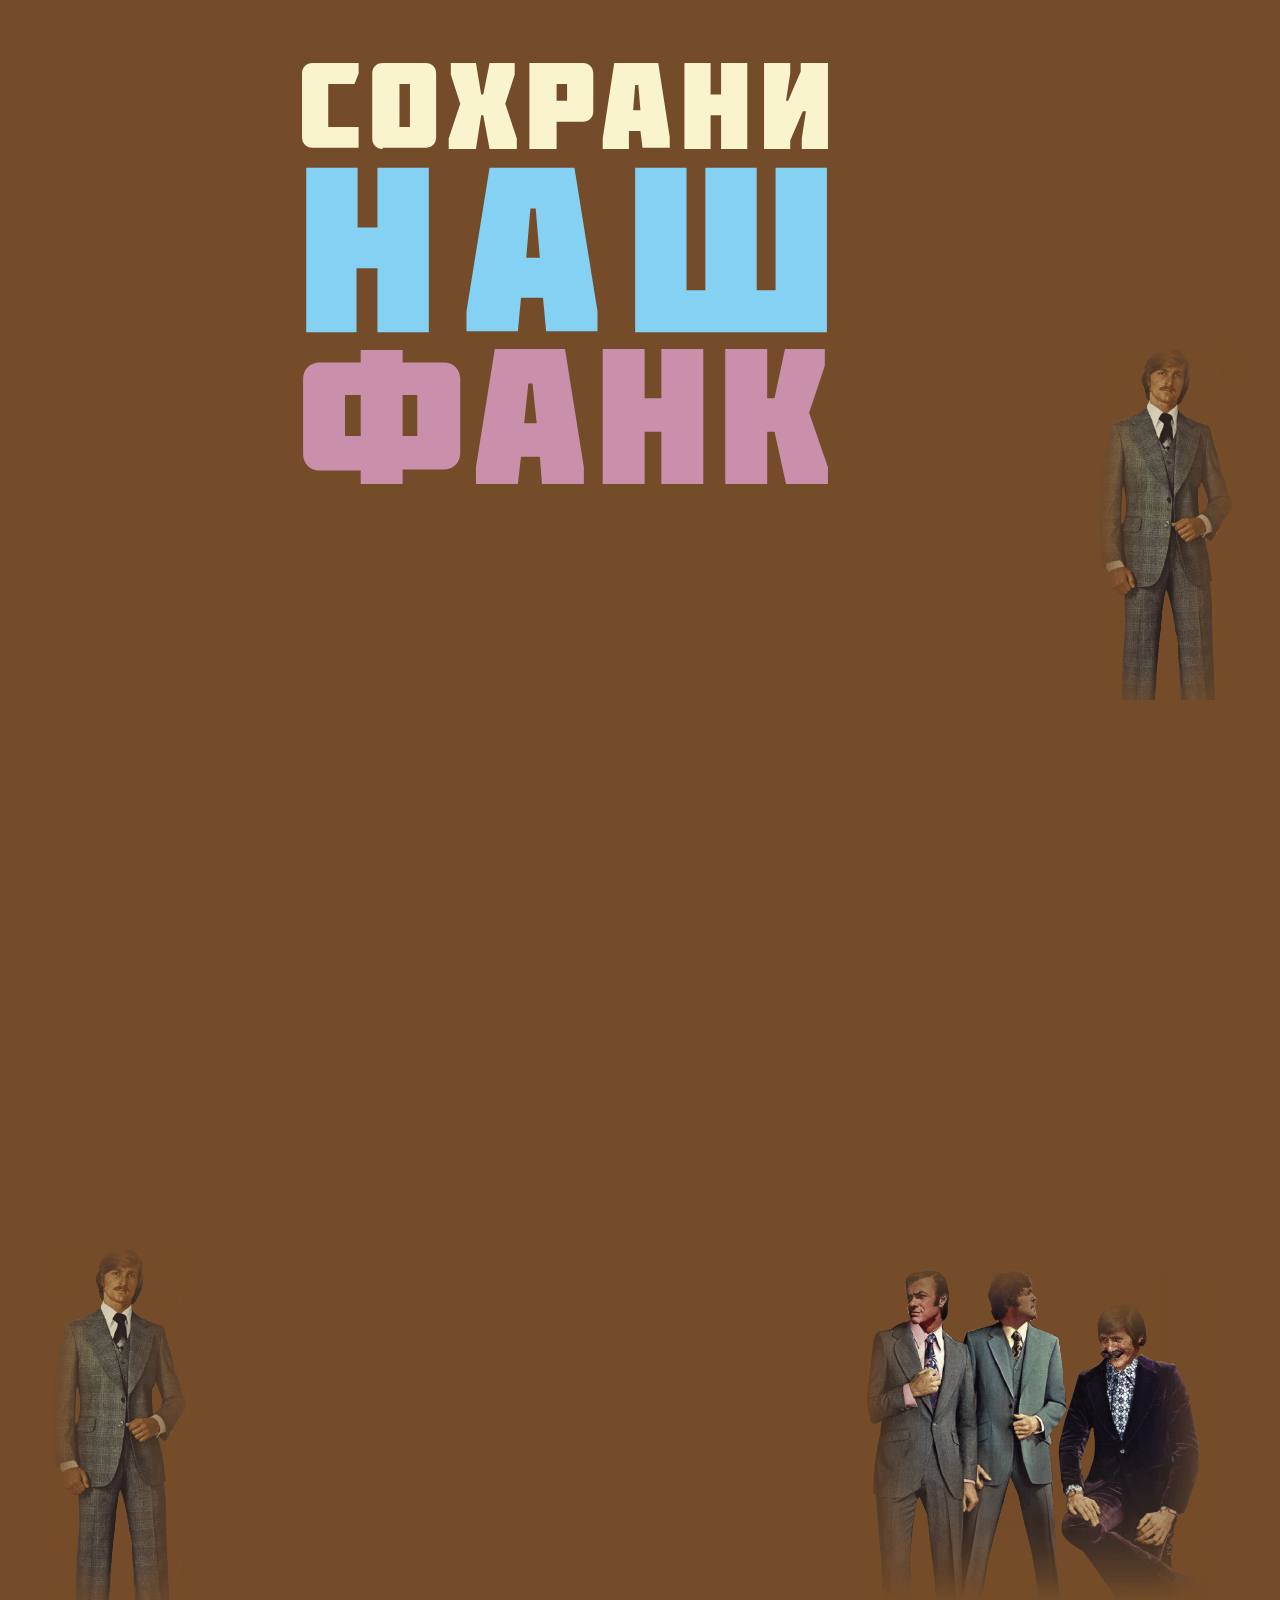
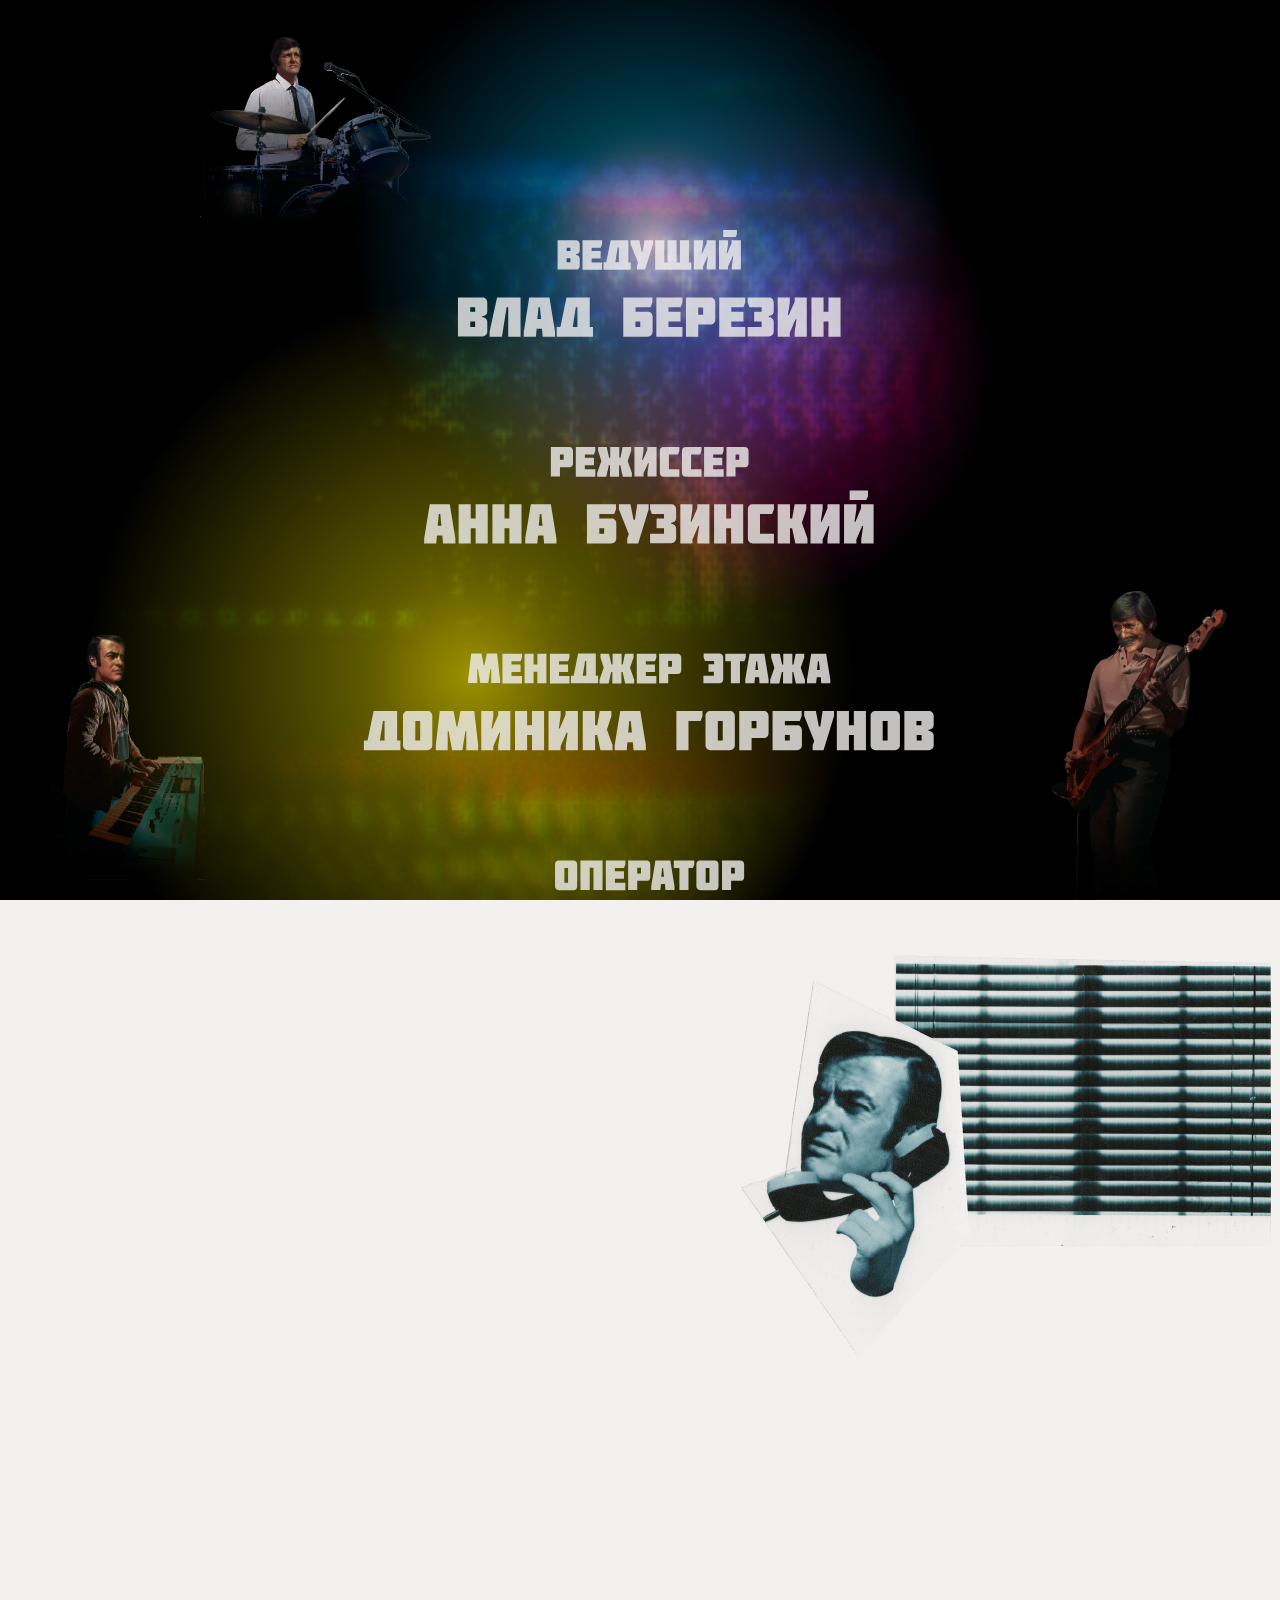
==== commit 1c4d9f74: "changed back to opacity" ====
--- a/www/anim.html
+++ b/www/anim.html
@@ -407,8 +407,8 @@
       <img id="marat-tache-14" class="img-responsive" src="anim-assets/marat-tache-01.png" />
       <img id="yaroslav-14" class="img-responsive" src="anim-assets/yaroslav-head-14-01.png" />
       <img id="presenter-14" class="img-responsive" src="anim-assets/presenter-14-01.png" />
-      <img id="section14BtnFwd" src="anim-assets/acetateBtnBlack-01.png"/>
-      <img id="section14BtnBck" src="anim-assets/acetateBtnBlack-01.png"/>
+      <img id="section14BtnFwd" src="anim-assets/tv-studio-btn.png"/>
+      <img id="section14BtnBck" src="anim-assets/tv-studio-btn.png"/>
   <!--DIALOGUE------------------------------------------------------------------>
 <div id="d14-container">
   <p id="presenter-d14-1" class="dialogue-styling-light">
@@ -482,8 +482,8 @@
     <div class="col-sm-12">
       <img id="presenter-15" class="img-responsive" src="anim-assets/presenter-14-01.png"/>
       <img id="save-our-funk-15" class="img-responisve" src="anim-assets/save-our-funk-01.svg" />
-      <img id="section15BtnFwd" src="anim-assets/acetateBtnBlack-01.png"/>
-      <img id="section15BtnBck" src="anim-assets/acetateBtnBlack-01.png"/>
+      <img id="section15BtnFwd" src="anim-assets/tv-studio-btn.png"/>
+      <img id="section15BtnBck" src="anim-assets/tv-studio-btn.png"/>
       <p id="presenter-d15-1" class="dialogue-styling-light">
         Join us tomorrow night for our special programme Save Our Funk!
       </p>
@@ -506,8 +506,8 @@
       <img id="marat-tache-16" class="img-responsive" src="anim-assets/marat-tache-01.png" />
       <img id="yaroslav-16" class="img-responsive" src="anim-assets/yaroslav-head-14-01.png" />
       <img id="presenter-16" class="img-responsive" src="anim-assets/presenter-14-01.png" />
-      <img id="section16BtnFwd" src="anim-assets/acetateBtnBlack-01.png"/>
-      <img id="section16BtnBck" src="anim-assets/acetateBtnBlack-01.png"/>
+      <img id="section16BtnFwd" src="anim-assets/tv-studio-btn.png"/>
+      <img id="section16BtnBck" src="anim-assets/tv-studio-btn.png"/>
 
       <div id="d16-container">
         <p id="marat-d16-1" class="dialogue-styling-light">
@@ -633,8 +633,8 @@
       <img id="glitch" class="img-responsive" src="anim-assets/glitch.png" />
       <img id="credits-17" src="anim-assets/credits-01.svg" />
       <img id="good-evening-russia-17" src="anim-assets/good-evening-russia-logo-01.svg" />
-      <img id="section17BtnFwd" src="anim-assets/acetateBtnBlack-01.png"/>
-      <img id="section17BtnBck" src="anim-assets/acetateBtnBlack-01.png"/>
+      <img id="section17BtnFwd" src="anim-assets/tv-studio-btn.png"/>
+      <img id="section17BtnBck" src="anim-assets/tv-studio-btn.png"/>
     </div>
   </div>
 </div>
--- a/www/anim-style.css
+++ b/www/anim-style.css
@@ -187,7 +187,7 @@
   font-family: molot;
   /*letter-spacing: -4.5;*/
   /*font-weight:bolder;*/
-  font-size: 3em;
+  font-size: 2em;
   z-index: 7;
   opacity: 0;
   -webkit-transform: translate(-50%);
@@ -200,6 +200,7 @@
   left: 50%;
   -webkit-transform: translate(-50%);
   opacity: 0;
+  /*visibility: hidden;*/
 
 }
 
@@ -210,6 +211,7 @@
   -webkit-transform: translate(-50%);
   z-index: 8;
   opacity: 0;
+  /*visibility: hidden;*/
 }
 
 #section1BtnBck {
@@ -315,6 +317,7 @@
   mix-blend-mode: darken;
   z-index: 6;
   opacity: 0;
+  /*visibility: hidden;*/
 }
 
 #alexei-d2 {
@@ -324,6 +327,8 @@
 margin-right: 400px;
 z-index: 5;
 opacity: 0;
+/*visibility: hidden;*/
+
 }
 
 
@@ -334,6 +339,7 @@
   -webkit-transform: translate(-50%) rotate(180deg);
   z-index: 7;
   opacity: 0;
+  /*visibility: hidden;*/
 }
 
 #section2BtnFwd {
@@ -342,6 +348,7 @@
   left: 50%;
   -webkit-transform: translate(-50%);
   opacity: 0;
+  /*visibility: hidden;*/
   z-index: 7;
 
 }
@@ -370,6 +377,7 @@
   z-index: 2;
   mix-blend-mode: darken;
   opacity: 0;
+  /*visibility: hidden;*/
 }
 
 #d3-container {
@@ -385,12 +393,14 @@
   position: absolute;
   z-index: 5;
   opacity: 0;
+  /*visibility: hidden;*/
 }
 
 #yaroslav-d3-2 {
   position: absolute;
   z-index: 5;
   opacity: 0;
+  /*visibility: hidden;*/
 }
 
 
@@ -401,6 +411,7 @@
   -webkit-transform: translate(-50%);
   z-index: 3;
   opacity: 0;
+  /*visibility: hidden;*/
 }
 
 #section3BtnBck {
@@ -410,6 +421,7 @@
   -webkit-transform: translate(-50%) rotate(180deg);
   z-index: 3;
   opacity: 0;
+  /*visibility: hidden;*/
 }
 
 #pink-circle-3 {
@@ -518,6 +530,7 @@
   mix-blend-mode: darken;
   z-index: 7;
   opacity: 0;
+  /*visibility: hidden;*/
 }
 
 #section4BtnFwd {
@@ -527,6 +540,7 @@
   -webkit-transform: translate(-50%);
   z-index: 8;
   opacity: 0;
+  /*visibility: hidden;*/
   mix-blend-mode: darken;
 }
 
@@ -537,6 +551,7 @@
   -webkit-transform: translate(-50%) rotate(180deg);
   z-index: 8;
   opacity: 0;
+  /*visibility: hidden;*/
   mix-blend-mode: darken;
 }
 
@@ -550,6 +565,7 @@
   text-align: right;
   margin-left: 220px;
   opacity: 0;
+  /*visibility: hidden;*/
 }
 
 #marat-d4-2 {
@@ -559,6 +575,7 @@
   text-align: right;
   margin-left: 250px;
   opacity: 0;
+  /*visibility: hidden;*/
 }
 
 #alexei-d4-3 {
@@ -568,6 +585,7 @@
   margin-right: 200px;
   z-index: 5;
   opacity: 0;
+  /*visibility: hidden;*/
 }
 
 #alexei-d4-4 {
@@ -577,6 +595,7 @@
   margin-right: 300px;
   z-index: 5;
   opacity: 0;
+  /*visibility: hidden;*/
 }
 
 #marat-d4-5 {
@@ -587,6 +606,7 @@
   margin-left: 300px;
   z-index: 5;
   opacity: 0;
+  /*visibility: hidden;*/
 }
 
 #alexei-d4-6 {
@@ -596,6 +616,7 @@
   margin-right: 200px;
   z-index: 5;
   opacity: 0;
+  /*visibility: hidden;*/
 }
 
 #alexei-d4-7 {
@@ -605,6 +626,7 @@
   margin-right: 200px;
   z-index: 5;
   opacity: 0;
+  /*visibility: hidden;*/
 }
 
 /*SECTION FIVE///////////////////////////////////////////////////////////////////////////////////////////////////*/
@@ -656,6 +678,7 @@
   font-size: 2em;
   z-index: 2;
   opacity: 0;
+  /*visibility: hidden;*/
 }
 
 #hey-big-5 {
@@ -670,6 +693,7 @@
   font-size: 6em;
   z-index: 1;
   opacity: 0;
+  /*visibility: hidden;*/
 }
 
 #section5BtnFwd {
@@ -679,6 +703,7 @@
   -webkit-transform: translate(-50%);
   z-index: 3;
   opacity: 0;
+  /*visibility: hidden;*/
 }
 
 #section5BtnBck {
@@ -688,6 +713,7 @@
   -webkit-transform: translate(-50%) rotate(180deg);
   z-index: 8;
   opacity: 0;
+  /*visibility: hidden;*/
 }
 
 /*SECTION SIX///////////////////////////////////////////////////////////////////////////////////////////////////*/
@@ -790,6 +816,7 @@
   -webkit-transform: translate(-50%);
   z-index: 8;
   opacity: 0;
+  /*visibility: hidden;*/
 }
 
 #section6BtnBck {
@@ -799,6 +826,7 @@
   -webkit-transform: translate(-50%) rotate(180deg);
   z-index: 8;
   opacity: 0;
+  /*visibility: hidden;*/
 }
 
 
@@ -813,6 +841,7 @@
   z-index: 5;
   text-align: right;
   opacity: 0;
+  /*visibility: hidden;*/
 }
 
 #yaroslav-d6-2 {
@@ -823,6 +852,7 @@
   z-index: 5;
   text-align: right;
   opacity: 0;
+  /*visibility: hidden;*/
 }
 
 #yaroslav-d6-3 {
@@ -833,6 +863,7 @@
   z-index: 5;
   text-align: right;
   opacity: 0;
+  /*visibility: hidden;*/
 }
 
 #marat-d6-4 {
@@ -843,6 +874,7 @@
   margin-left: 250px;
   z-index: 5;
   opacity: 0;
+  /*visibility: hidden;*/
 
 }
 
@@ -853,6 +885,7 @@
   margin-right: 200px;
   z-index: 5;
   opacity: 0;
+  /*visibility: hidden;*/
 }
 
 
@@ -924,6 +957,7 @@
   -webkit-transform: translate(-50%);
   z-index: 8;
   opacity: 0;
+  /*visibility: hidden;*/
 }
 
 #section7BtnBck {
@@ -933,6 +967,7 @@
   -webkit-transform: translate(-50%) rotate(180deg);
   z-index: 8;
   opacity: 0;
+  /*visibility: hidden;*/
 }
 
 
@@ -960,6 +995,7 @@
   mix-blend-mode: darken;
   -webkit-transform: translate(-50%);
   opacity: 0;
+  /*visibility: hidden;*/
 }
 
 #pink-circle-8 {
@@ -984,6 +1020,7 @@
   mix-blend-mode: color-burn;
   transform: scale(2);
   opacity: 0;
+  /*visibility: hidden;*/
 }
 
 #blue-circle-8 {
@@ -1003,6 +1040,7 @@
   -webkit-transform: translate(-50%);
   z-index: 8;
   opacity: 0;
+  /*visibility: hidden;*/
 }
 
 #section8BtnBck {
@@ -1012,6 +1050,7 @@
   -webkit-transform: translate(-50%) rotate(180deg);
   z-index: 8;
   opacity: 0;
+  /*visibility: hidden;*/
 }
 
 
@@ -1151,6 +1190,7 @@
   -webkit-transform: translate(-50%);
   z-index: 10;
   opacity: 0;
+  /*visibility: hidden;*/
 }
 
 #yesbtn-9 {
@@ -1159,6 +1199,7 @@
   top: 150px;
   z-index: 10;
   opacity: 0;
+  /*visibility: hidden;*/
 }
 
 #nobtn-9 {
@@ -1167,6 +1208,7 @@
   top: 136px;
   z-index: 10;
   opacity: 0;
+  /*visibility: hidden;*/
 }
 
 
@@ -1176,6 +1218,7 @@
   height: 100%;
   background-color: #222c2d;
   opacity: 0;
+  /*visibility: hidden;*/
   z-index: 10;
 }
 
@@ -1186,6 +1229,7 @@
   transform: translate(-50%) scale(0.3);
   z-index: 11;
   opacity: 0;
+  /*visibility: hidden;*/
 }
 
 
@@ -1196,6 +1240,7 @@
   -webkit-transform: translate(-50%);
   z-index: 8;
   opacity: 0;
+  /*visibility: hidden;*/
   z-index: 11;
 }
 
@@ -1206,6 +1251,7 @@
   -webkit-transform: translate(-50%) rotate(180deg);
   z-index: 8;
   opacity: 0;
+  /*visibility: hidden;*/
   z-index: 11;
 }
 
@@ -1218,6 +1264,7 @@
   margin-right: 200px;
   z-index: 5;
   opacity: 0;
+  /*visibility: hidden;*/
 }
 
 #marat-d9-2 {
@@ -1228,6 +1275,7 @@
   margin-left: 250px;
   z-index: 5;
   opacity: 0;
+  /*visibility: hidden;*/
 }
 
 #marat-d9-3 {
@@ -1238,6 +1286,7 @@
   margin-left: 250px;
   z-index: 5;
   opacity: 0;
+  /*visibility: hidden;*/
 }
 
 #yaroslav-d9-4 {
@@ -1248,6 +1297,7 @@
   z-index: 5;
   text-align: right;
   opacity: 0;
+  /*visibility: hidden;*/
 }
 
 #marat-d9-5 {
@@ -1258,6 +1308,7 @@
   margin-left: 250px;
   z-index: 5;
   opacity: 0;
+  /*visibility: hidden;*/
 }
 
 #alexei-d9-6 {
@@ -1267,6 +1318,7 @@
   margin-right: 250px;
   z-index: 5;
   opacity: 0;
+  /*visibility: hidden;*/
 }
 
 #yaroslav-d9-7 {
@@ -1278,6 +1330,7 @@
   z-index: 5;
   text-align: right;
   opacity: 0;
+  /*visibility: hidden;*/
 }
 
 
@@ -1346,6 +1399,7 @@
   -webkit-transform: translate(-50%);
   z-index: 8;
   opacity: 0;
+  /*visibility: hidden;*/
   z-index: 11;
 }
 
@@ -1356,6 +1410,7 @@
   -webkit-transform: translate(-50%) rotate(180deg);
   z-index: 8;
   opacity: 0;
+  /*visibility: hidden;*/
   z-index: 11;
 }
 
@@ -1461,6 +1516,7 @@
   -webkit-transform: translate(-50%);
   z-index: 8;
   opacity: 0;
+  /*visibility: hidden;*/
   z-index: 12;
 }
 
@@ -1471,6 +1527,7 @@
   -webkit-transform: translate(-50%) rotate(180deg);
   z-index: 8;
   opacity: 0;
+  /*visibility: hidden;*/
   z-index: 12;
 }
 
@@ -1485,6 +1542,7 @@
   z-index: 5;
   text-align: right;
   opacity: 0;
+  /*visibility: hidden;*/
 }
 
 #marat-d11-2 {
@@ -1495,6 +1553,7 @@
   margin-left: 250px;
   z-index: 5;
   opacity: 0;
+  /*visibility: hidden;*/
 }
 /*SECTION TWELVE/////////////////////////////////////////////////////////////////////////////////////////////////////*/
 
@@ -1537,6 +1596,7 @@
   left: 10px;
   z-index: 6;
   opacity: 0;
+  /*visibility: hidden;*/
 }
 
 #make-an-12 {
@@ -1547,6 +1607,7 @@
   transform: scale(0.8);
   mix-blend-mode: darken;
   opacity: 0;
+  /*visibility: hidden;*/
 }
 
 #blue-circle-12 {
@@ -1572,6 +1633,7 @@
   -webkit-transform: translate(-50%);
   z-index: 8;
   opacity: 0;
+  /*visibility: hidden;*/
   z-index: 11;
 }
 
@@ -1582,6 +1644,7 @@
   -webkit-transform: translate(-50%) rotate(180deg);
   z-index: 8;
   opacity: 0;
+  /*visibility: hidden;*/
   z-index: 11;
 }
 
@@ -1592,6 +1655,7 @@
   bottom: 100px;
   right: 120px;
   opacity: 0;
+  /*visibility: hidden;*/
 }
 
 
@@ -1602,6 +1666,7 @@
   left: 400px;
   margin-right: 200px;
   opacity: 0;
+  /*visibility: hidden;*/
 }
 
 #marat-d12-3 {
@@ -1609,6 +1674,7 @@
   bottom: 100px;
   right: 120px;
   opacity: 0;
+  /*visibility: hidden;*/
 }
 
 #alexei-d12-4 {
@@ -1617,6 +1683,7 @@
   left: 400px;
   margin-right: 60px;
   opacity: 0;
+  /*visibility: hidden;*/
 }
 
 #marat-d12-5 {
@@ -1624,6 +1691,7 @@
   bottom: 100px;
   right: 120px;
   opacity: 0;
+  /*visibility: hidden;*/
 }
 
 /*SECTION THIRTEEN/////////////////////////////////////////////////////////////////////////////////////////////////////*/
@@ -1663,6 +1731,7 @@
 z-index: 4;
 mix-blend-mode: darken;
 opacity: 0;
+/*visibility: hidden;*/
 }
 
 
@@ -1673,6 +1742,7 @@
   top: 50px;
   margin-right: 500px;
   opacity: 0;
+  /*visibility: hidden;*/
 }
 
 
@@ -1683,6 +1753,7 @@
   -webkit-transform: translate(-50%);
   z-index: 8;
   opacity: 0;
+  /*visibility: hidden;*/
   z-index: 11;
 }
 
@@ -1693,6 +1764,7 @@
   -webkit-transform: translate(-50%) rotate(180deg);
   z-index: 8;
   opacity: 0;
+  /*visibility: hidden;*/
   z-index: 11;
 }
 
@@ -1755,6 +1827,7 @@
   left: 50%;
   -webkit-transform: translate(-50%);
   opacity: 0;
+  /*visibility: hidden;*/
   z-index: 20;
 }
 
@@ -1764,6 +1837,7 @@
   left: 50%;
   -webkit-transform: translate(-50%) rotate(180deg);
   opacity: 0;
+  /*visibility: hidden;*/
   z-index: 20;
 }
 
@@ -1779,6 +1853,7 @@
 #presenter-d14-1 {
   position: absolute;
   opacity: 0;
+  /*visibility: hidden;*/
   z-index: 10;
 }
 
@@ -1787,12 +1862,14 @@
 #presenter-d14-2 {
   position: absolute;
   opacity: 0;
+  /*visibility: hidden;*/
 }
 
 
 #presenter-d14-3 {
   position: absolute;
   opacity: 0;
+  /*visibility: hidden;*/
 }
 
 
@@ -1800,6 +1877,7 @@
 #presenter-d14-4 {
   position: absolute;
   opacity: 0;
+  /*visibility: hidden;*/
 }
 
 
@@ -1808,6 +1886,7 @@
   position: absolute;
   text-align: right;
   opacity: 0;
+  /*visibility: hidden;*/
 }
 
 
@@ -1816,6 +1895,7 @@
   position: absolute;
   text-align: right;
   opacity: 0;
+  /*visibility: hidden;*/
 }
 
 
@@ -1823,6 +1903,7 @@
 #presenter-d14-7 {
   position: absolute;
   opacity: 0;
+  /*visibility: hidden;*/
 }
 
 
@@ -1831,6 +1912,7 @@
   position: absolute;
   text-align: right;
   opacity: 0;
+  /*visibility: hidden;*/
 }
 
 
@@ -1839,6 +1921,7 @@
   position: absolute;
   text-align: right;
   opacity: 0;
+  /*visibility: hidden;*/
 }
 
 
@@ -1847,6 +1930,7 @@
   position: absolute;
   text-align: right;
   opacity: 0;
+  /*visibility: hidden;*/
 }
 
 
@@ -1855,6 +1939,7 @@
   position: absolute;
   text-align: right;
   opacity: 0;
+  /*visibility: hidden;*/
 }
 
 
@@ -1863,6 +1948,7 @@
   position: absolute;
   text-align: right;
   opacity: 0;
+  /*visibility: hidden;*/
 }
 
 
@@ -1870,6 +1956,7 @@
 #presenter-d14-13 {
   position: absolute;
   opacity: 0;
+  /*visibility: hidden;*/
 }
 
 
@@ -1877,6 +1964,7 @@
 #presenter-d14-14 {
   position: absolute;
   opacity: 0;
+  /*visibility: hidden;*/
 }
 
 
@@ -1911,6 +1999,7 @@
   text-align: right;
   margin-left: 350px;
   opacity: 0;
+  /*visibility: hidden;*/
 }
 
 #presenter-d15-2 {
@@ -1920,6 +2009,7 @@
   text-align: right;
   margin-left: 350px;
   opacity: 0;
+  /*visibility: hidden;*/
 }
 
 #section15BtnFwd {
@@ -1928,6 +2018,7 @@
   left: 50%;
   -webkit-transform: translate(-50%);
   opacity: 0;
+  /*visibility: hidden;*/
   z-index: 11;
 }
 
@@ -1937,6 +2028,7 @@
   left: 50%;
   -webkit-transform: translate(-50%) rotate(180deg);
   opacity: 0;
+  /*visibility: hidden;*/
   z-index: 11;
 }
 
@@ -1999,6 +2091,7 @@
   left: 50%;
   -webkit-transform: translate(-50%);
   opacity: 0;
+  /*visibility: hidden;*/
   z-index: 12;
 }
 
@@ -2008,6 +2101,7 @@
   left: 50%;
   -webkit-transform: translate(-50%) rotate(180deg);
   opacity: 0;
+  /*visibility: hidden;*/
   z-index: 11;
 }
 
@@ -2025,6 +2119,7 @@
   position: absolute;
   text-align: right;
   opacity: 0;
+  /*visibility: hidden;*/
 }
 
 
@@ -2032,6 +2127,7 @@
   position: absolute;
   text-align: right;
   opacity: 0;
+  /*visibility: hidden;*/
 }
 
 
@@ -2039,6 +2135,7 @@
 #presenter-d16-3 {
   position: absolute;
   opacity: 0;
+  /*visibility: hidden;*/
 }
 
 
@@ -2047,6 +2144,7 @@
   position: absolute;
   text-align: right;
   opacity: 0;
+  /*visibility: hidden;*/
 }
 
 
@@ -2055,6 +2153,7 @@
   position: absolute;
   text-align: right;
   opacity: 0;
+  /*visibility: hidden;*/
 }
 
 
@@ -2063,6 +2162,7 @@
   position: absolute;
   text-align: right;
   opacity: 0;
+  /*visibility: hidden;*/
 }
 
 
@@ -2070,6 +2170,7 @@
   position: absolute;
   text-align: right;
   opacity: 0;
+  /*visibility: hidden;*/
 }
 
 
@@ -2077,6 +2178,7 @@
 #presenter-d16-8 {
   position: absolute;
   opacity: 0;
+  /*visibility: hidden;*/
 }
 
 
@@ -2085,6 +2187,7 @@
   position: absolute;
   text-align: right;
   opacity: 0;
+  /*visibility: hidden;*/
 }
 
 
@@ -2093,6 +2196,7 @@
   position: absolute;
   text-align: right;
   opacity: 0;
+  /*visibility: hidden;*/
 }
 
 
@@ -2101,6 +2205,7 @@
 #presenter-d16-11 {
   position: absolute;
   opacity: 0;
+  /*visibility: hidden;*/
 }
 
 
@@ -2109,6 +2214,7 @@
   position: absolute;
   text-align: right;
   opacity: 0;
+  /*visibility: hidden;*/
 }
 
 
@@ -2117,6 +2223,7 @@
   position: absolute;
   text-align: right;
   opacity: 0;
+  /*visibility: hidden;*/
 }
 
 
@@ -2124,6 +2231,7 @@
 #presenter-d16-14 {
   position: absolute;
   opacity: 0;
+  /*visibility: hidden;*/
 }
 
 
@@ -2132,6 +2240,7 @@
   position: absolute;
   text-align: right;
   opacity: 0;
+  /*visibility: hidden;*/
 }
 
 
@@ -2140,6 +2249,7 @@
   position: absolute;
   text-align: right;
   opacity: 0;
+  /*visibility: hidden;*/
 }
 
 
@@ -2149,6 +2259,7 @@
   position: absolute;
   text-align: right;
   opacity: 0;
+  /*visibility: hidden;*/
 }
 
 
@@ -2157,6 +2268,7 @@
 #presenter-d16-18 {
   position: absolute;
   opacity: 0;
+  /*visibility: hidden;*/
 }
 
 
@@ -2164,6 +2276,7 @@
 #presenter-d16-19 {
   position: absolute;
   opacity: 0;
+  /*visibility: hidden;*/
 }
 
 
@@ -2172,6 +2285,7 @@
   position: absolute;
   text-align: right;
   opacity: 0;
+  /*visibility: hidden;*/
 }
 
 
@@ -2179,6 +2293,7 @@
 #presenter-d16-21 {
   position: absolute;
   opacity: 0;
+  /*visibility: hidden;*/
 }
 
 
@@ -2186,6 +2301,7 @@
 #presenter-d16-22 {
   position: absolute;
   opacity: 0;
+  /*visibility: hidden;*/
 }
 
 
@@ -2193,6 +2309,7 @@
 #presenter-d16-23 {
   position: absolute;
   opacity: 0;
+  /*visibility: hidden;*/
 }
 
 
@@ -2200,6 +2317,7 @@
 #presenter-d16-24 {
   position: absolute;
   opacity: 0;
+  /*visibility: hidden;*/
 }
 
 
@@ -2208,6 +2326,7 @@
 #presenter-d16-25 {
   position: absolute;
   opacity: 0;
+  /*visibility: hidden;*/
 }
 
 
@@ -2221,7 +2340,6 @@
   height: 100vh;
   width: 100vw;
   overflow: hidden;
-  opacity: 0.8;
 }
 
 #marat-live-17 {
@@ -2317,6 +2435,7 @@
   -webkit-transform: translate(-50%, -50%) scale(0.2);
   z-index: 10;
   opacity: 0;
+  /*visibility: hidden;*/
 }
 
 
@@ -2326,6 +2445,7 @@
   left: 50%;
   -webkit-transform: translate(-50%);
   opacity: 0;
+  /*visibility: hidden;*/
   z-index: 12;
 }
 
@@ -2335,6 +2455,7 @@
   left: 50%;
   -webkit-transform: translate(-50%) rotate(180deg);
   opacity: 0;
+  /*visibility: hidden;*/
   z-index: 11;
 }
 
@@ -2378,6 +2499,7 @@
   top: 200px;
   left: 100px;
   opacity: 0;
+  /*visibility: hidden;*/
 }
 
 
@@ -2387,6 +2509,7 @@
   left: 50%;
   -webkit-transform: translate(-50%);
   opacity: 0;
+  /*visibility: hidden;*/
   z-index: 12;
 }
 
@@ -2396,6 +2519,7 @@
   left: 50%;
   -webkit-transform: translate(-50%) rotate(180deg);
   opacity: 0;
+  /*visibility: hidden;*/
   z-index: 11;
 }
 
